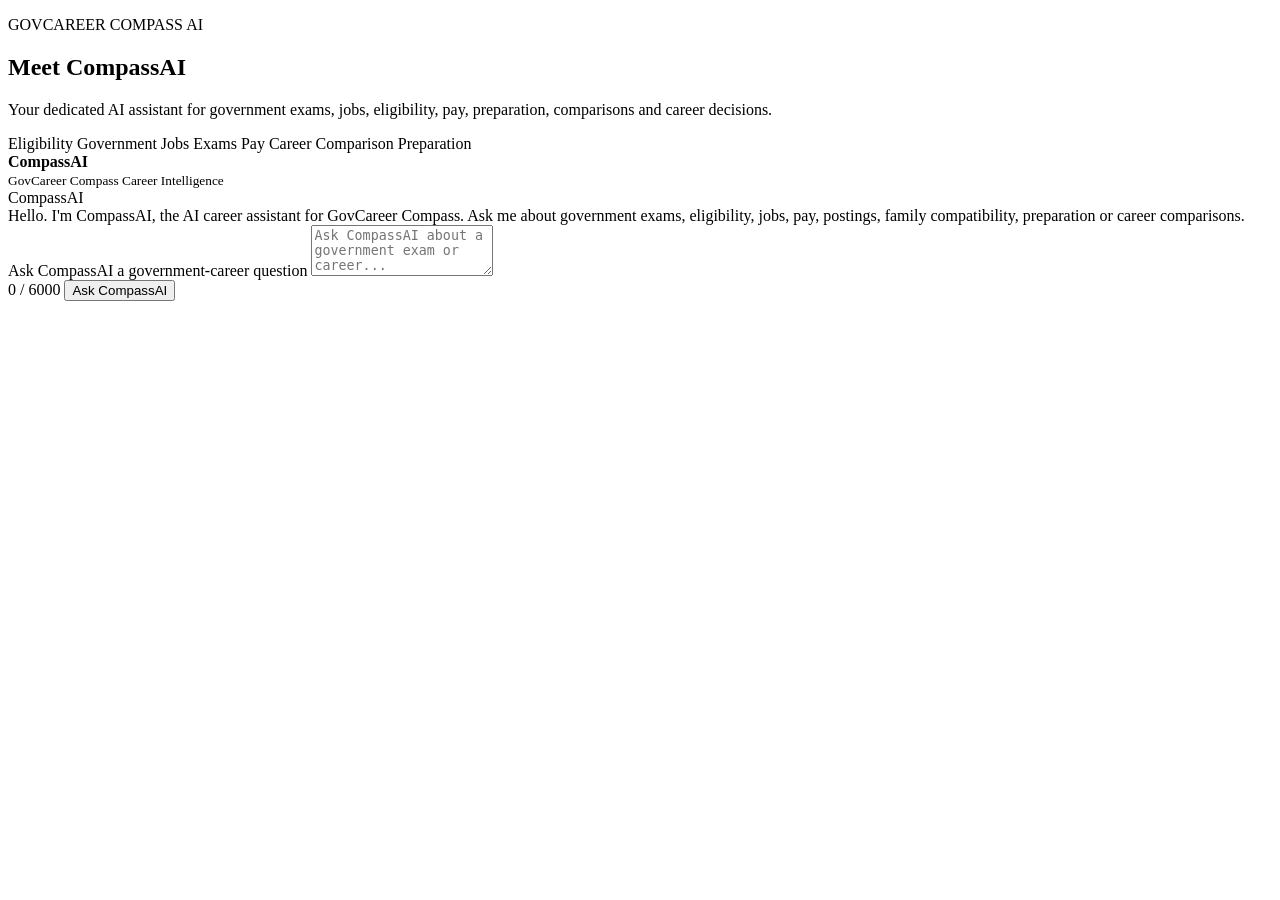
==== pages/ai.html @ 189107c0 "Create ai.html" ====
<!DOCTYPE html>
<html lang="en" dir="ltr">
<head>
  <meta charset="UTF-8">

  <meta
    name="viewport"
    content="width=device-width, initial-scale=1.0"
  >

  <meta
    name="description"
    content="CompassAI — the GovCareer Compass AI assistant for government exams, jobs, eligibility, pay, career comparisons and preparation."
  >

  <title>CompassAI — GovCareer Compass</title>

  <link rel="stylesheet" href="../css/tokens.css">
  <link rel="stylesheet" href="../css/reset.css">
  <link rel="stylesheet" href="../css/base.css">
  <link rel="stylesheet" href="../css/layout.css">
  <link rel="stylesheet" href="../css/components.css">
  <link rel="stylesheet" href="../css/forms.css">
  <link rel="stylesheet" href="../css/themes.css">
  <link rel="stylesheet" href="../css/responsive.css">
  <link rel="stylesheet" href="../css/print.css">
</head>

<body>

  <header id="site-header"></header>

  <main id="main-content">

    <section
      class="ai-hero"
      aria-labelledby="ai-title"
    >
      <div class="container">

        <p class="eyebrow">
          GOVCAREER COMPASS AI
        </p>

        <h1 id="ai-title">
          Meet CompassAI
        </h1>

        <p>
          Your dedicated AI assistant for government
          exams, jobs, eligibility, pay, preparation,
          comparisons and career decisions.
        </p>

        <div
          class="ai-scope"
          aria-label="CompassAI scope"
        >
          <span>Eligibility</span>
          <span>Government Jobs</span>
          <span>Exams</span>
          <span>Pay</span>
          <span>Career Comparison</span>
          <span>Preparation</span>
        </div>

      </div>
    </section>

    <section
      class="ai-chat-section"
      aria-labelledby="chat-title"
    >
      <div class="container">

        <div class="ai-shell">

          <header class="ai-shell-header">
            <div>
              <span class="ai-status-dot"></span>
              <strong>CompassAI</strong>
            </div>

            <div>
              <small>
                GovCareer Compass Career Intelligence
              </small>
            </div>
          </header>

          <div
            id="ai-messages"
            class="ai-messages"
            aria-live="polite"
            aria-label="CompassAI conversation"
          >
            <article class="ai-message ai-message-assistant">
              <div class="ai-message-author">
                CompassAI
              </div>

              <div class="ai-message-content">
                Hello. I'm CompassAI, the AI career
                assistant for GovCareer Compass.
                Ask me about government exams,
                eligibility, jobs, pay, postings,
                family compatibility, preparation
                or career comparisons.
              </div>
            </article>
          </div>

          <form
            id="ai-chat-form"
            class="ai-input-area"
            novalidate
          >

            <label
              for="ai-user-input"
              class="sr-only"
            >
              Ask CompassAI a government-career question
            </label>

            <textarea
              id="ai-user-input"
              name="message"
              rows="3"
              maxlength="6000"
              placeholder="Ask CompassAI about a government exam or career..."
              required
            ></textarea>

            <div class="ai-input-actions">

              <span
                id="ai-character-count"
                aria-live="polite"
              >
                0 / 6000
              </span>

              <button
                id="ai-send-button"
                type="submit"
              >
                Ask CompassAI
              </button>

            </div>

          </form>

        </div>

      </div>
    </section>

  </main>

  <footer id="site-footer"></footer>

  <script type="module">
    import {
      askCompassAI
    } from "../js/ai/client.js";

    import {
      buildCompassContext
    } from "../js/ai/context-builder.js";

    import {
      isIdentityQuestion,
      getIdentityResponse
    } from "../js/ai/safety.js";

    const form =
      document.getElementById(
        "ai-chat-form"
      );

    const input =
      document.getElementById(
        "ai-user-input"
      );

    const messages =
      document.getElementById(
        "ai-messages"
      );

    const sendButton =
      document.getElementById(
        "ai-send-button"
      );

    const characterCount =
      document.getElementById(
        "ai-character-count"
      );

    const history = [];

    function addMessage(
      role,
      text
    ) {
      const article =
        document.createElement(
          "article"
        );

      article.className =
        `ai-message ai-message-${role}`;

      const author =
        document.createElement(
          "div"
        );

      author.className =
        "ai-message-author";

      author.textContent =
        role === "assistant"
          ? "CompassAI"
          : "You";

      const content =
        document.createElement(
          "div"
        );

      content.className =
        "ai-message-content";

      content.textContent = text;

      article.append(
        author,
        content
      );

      messages.appendChild(
        article
      );

      messages.scrollTop =
        messages.scrollHeight;
    }

    input.addEventListener(
      "input",
      () => {
        characterCount.textContent =
          `${input.value.length} / 6000`;
      }
    );

    form.addEventListener(
      "submit",
      async (event) => {
        event.preventDefault();

        const question =
          input.value.trim();

        if (!question) {
          return;
        }

        addMessage(
          "user",
          question
        );

        history.push({
          role: "user",
          content: question
        });

        input.value = "";
        characterCount.textContent =
          "0 / 6000";

        sendButton.disabled = true;
        sendButton.textContent =
          "Thinking...";

        try {
          if (
            isIdentityQuestion(question)
          ) {
            const answer =
              getIdentityResponse();

            addMessage(
              "assistant",
              answer
            );

            history.push({
              role: "assistant",
              content: answer
            });

            return;
          }

          const response =
            await askCompassAI({
              messages: history,
              context:
                buildCompassContext({
                  language:
                    document.documentElement
                      .lang || "en"
                }),
              language:
                document.documentElement
                  .lang || "en"
            });

          addMessage(
            "assistant",
            response.answer
          );

          history.push({
            role: "assistant",
            content:
              response.answer
          });
        } catch (error) {
          addMessage(
            "assistant",
            error?.message ||
              "CompassAI is temporarily unavailable. Please try again."
          );
        } finally {
          sendButton.disabled = false;
          sendButton.textContent =
            "Ask CompassAI";
          input.focus();
        }
      }
    );
  </script>

</body>
</html>
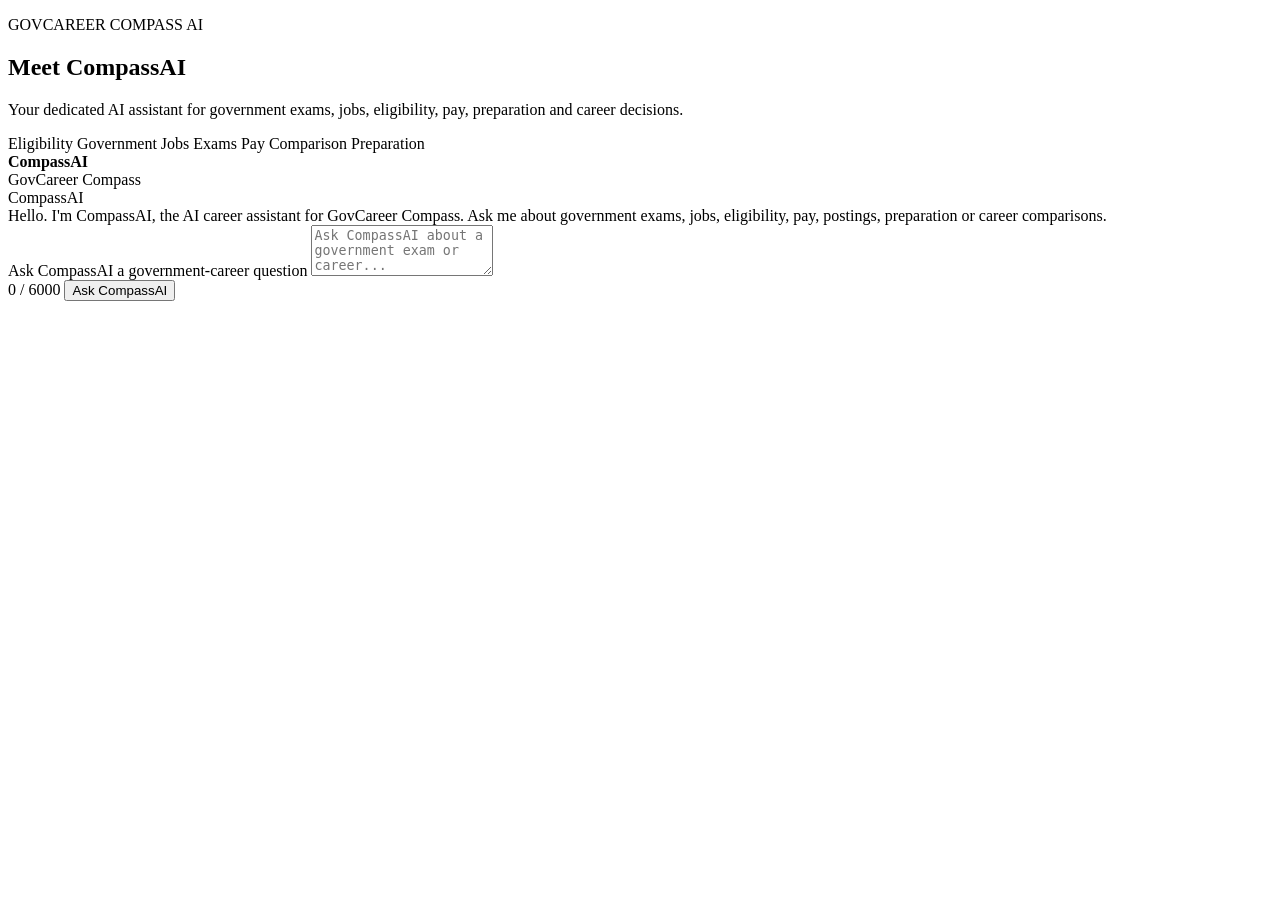
==== commit 1ffb297b: "Update ai.html" ====
--- a/pages/ai.html
+++ b/pages/ai.html
@@ -1,6 +1,7 @@
 <!DOCTYPE html>
 <html lang="en" dir="ltr">
 <head>
+
   <meta charset="UTF-8">
 
   <meta
@@ -10,32 +11,72 @@
 
   <meta
     name="description"
-    content="CompassAI — the GovCareer Compass AI assistant for government exams, jobs, eligibility, pay, career comparisons and preparation."
+    content="CompassAI — the GovCareer Compass AI assistant for government exams, eligibility, government jobs, pay, preparation and career comparisons."
   >
 
   <title>CompassAI — GovCareer Compass</title>
 
-  <link rel="stylesheet" href="../css/tokens.css">
-  <link rel="stylesheet" href="../css/reset.css">
-  <link rel="stylesheet" href="../css/base.css">
-  <link rel="stylesheet" href="../css/layout.css">
-  <link rel="stylesheet" href="../css/components.css">
-  <link rel="stylesheet" href="../css/forms.css">
-  <link rel="stylesheet" href="../css/themes.css">
-  <link rel="stylesheet" href="../css/responsive.css">
-  <link rel="stylesheet" href="../css/print.css">
+  <link
+    rel="stylesheet"
+    href="../css/tokens.css"
+  >
+
+  <link
+    rel="stylesheet"
+    href="../css/reset.css"
+  >
+
+  <link
+    rel="stylesheet"
+    href="../css/base.css"
+  >
+
+  <link
+    rel="stylesheet"
+    href="../css/layout.css"
+  >
+
+  <link
+    rel="stylesheet"
+    href="../css/components.css"
+  >
+
+  <link
+    rel="stylesheet"
+    href="../css/forms.css"
+  >
+
+  <link
+    rel="stylesheet"
+    href="../css/themes.css"
+  >
+
+  <link
+    rel="stylesheet"
+    href="../css/responsive.css"
+  >
+
+  <link
+    rel="stylesheet"
+    href="../css/print.css"
+  >
+
 </head>
 
 <body>
 
-  <header id="site-header"></header>
-
-  <main id="main-content">
+  <header
+    id="site-header"
+    aria-label="Site header"
+  ></header>
+
+  <main>
 
     <section
       class="ai-hero"
       aria-labelledby="ai-title"
     >
+
       <div class="container">
 
         <p class="eyebrow">
@@ -47,67 +88,86 @@
         </h1>
 
         <p>
-          Your dedicated AI assistant for government
-          exams, jobs, eligibility, pay, preparation,
-          comparisons and career decisions.
+          Your dedicated AI assistant for
+          government exams, jobs, eligibility,
+          pay, preparation and career decisions.
         </p>
 
         <div
           class="ai-scope"
-          aria-label="CompassAI scope"
+          aria-label="CompassAI capabilities"
         >
           <span>Eligibility</span>
           <span>Government Jobs</span>
           <span>Exams</span>
           <span>Pay</span>
-          <span>Career Comparison</span>
+          <span>Comparison</span>
           <span>Preparation</span>
         </div>
 
       </div>
+
     </section>
 
     <section
       class="ai-chat-section"
-      aria-labelledby="chat-title"
+      aria-labelledby="chat-heading"
     >
+
       <div class="container">
 
         <div class="ai-shell">
 
-          <header class="ai-shell-header">
+          <div class="ai-shell-header">
+
             <div>
-              <span class="ai-status-dot"></span>
-              <strong>CompassAI</strong>
+              <span
+                class="ai-status-dot"
+                aria-hidden="true"
+              ></span>
+
+              <strong>
+                CompassAI
+              </strong>
             </div>
 
-            <div>
-              <small>
-                GovCareer Compass Career Intelligence
-              </small>
-            </div>
-          </header>
+            <span>
+              GovCareer Compass
+            </span>
+
+          </div>
 
           <div
             id="ai-messages"
             class="ai-messages"
             aria-live="polite"
+            aria-relevant="additions"
             aria-label="CompassAI conversation"
           >
-            <article class="ai-message ai-message-assistant">
-              <div class="ai-message-author">
+
+            <article
+              class="ai-message ai-message-assistant"
+            >
+
+              <div
+                class="ai-message-author"
+              >
                 CompassAI
               </div>
 
-              <div class="ai-message-content">
-                Hello. I'm CompassAI, the AI career
-                assistant for GovCareer Compass.
-                Ask me about government exams,
-                eligibility, jobs, pay, postings,
-                family compatibility, preparation
-                or career comparisons.
+              <div
+                class="ai-message-content"
+              >
+                Hello. I'm CompassAI, the AI
+                career assistant for GovCareer
+                Compass. Ask me about government
+                exams, jobs, eligibility, pay,
+                postings, preparation or career
+                comparisons.
               </div>
+
             </article>
+
           </div>
 
           <form
@@ -129,10 +189,13 @@
               rows="3"
               maxlength="6000"
               placeholder="Ask CompassAI about a government exam or career..."
+              autocomplete="off"
               required
             ></textarea>
 
-            <div class="ai-input-actions">
+            <div
+              class="ai-input-actions"
+            >
 
               <span
                 id="ai-character-count"
@@ -155,13 +218,17 @@
         </div>
 
       </div>
+
     </section>
 
   </main>
 
-  <footer id="site-footer"></footer>
+  <footer
+    id="site-footer"
+  ></footer>
 
   <script type="module">
+
     import {
       askCompassAI
     } from "../js/ai/client.js";
@@ -172,7 +239,8 @@
 
     import {
       isIdentityQuestion,
-      getIdentityResponse
+      getIdentityResponse,
+      normalizeLanguage
     } from "../js/ai/safety.js";
 
     const form =
@@ -190,17 +258,24 @@
         "ai-messages"
       );
 
-    const sendButton =
+    const button =
       document.getElementById(
         "ai-send-button"
       );
 
-    const characterCount =
+    const counter =
       document.getElementById(
         "ai-character-count"
       );
 
     const history = [];
+
+    function getLanguage() {
+      return normalizeLanguage(
+        document.documentElement
+          .lang || "en"
+      );
+    }
 
     function addMessage(
       role,
@@ -235,7 +310,8 @@
       content.className =
         "ai-message-content";
 
-      content.textContent = text;
+      content.textContent =
+        text;
 
       article.append(
         author,
@@ -253,7 +329,7 @@
     input.addEventListener(
       "input",
       () => {
-        characterCount.textContent =
+        counter.textContent =
           `${input.value.length} / 6000`;
       }
     );
@@ -261,6 +337,7 @@
     form.addEventListener(
       "submit",
       async (event) => {
+
         event.preventDefault();
 
         const question =
@@ -269,6 +346,9 @@
         if (!question) {
           return;
         }
+
+        const language =
+          getLanguage();
 
         addMessage(
           "user",
@@ -281,19 +361,29 @@
         });
 
         input.value = "";
-        characterCount.textContent =
+
+        counter.textContent =
           "0 / 6000";
 
-        sendButton.disabled = true;
-        sendButton.textContent =
-          "Thinking...";
+        button.disabled =
+          true;
+
+        button.textContent =
+          language.startsWith("bn")
+            ? "ভাবছে..."
+            : "Thinking...";
 
         try {
+
           if (
-            isIdentityQuestion(question)
+            isIdentityQuestion(
+              question
+            )
           ) {
             const answer =
-              getIdentityResponse();
+              getIdentityResponse(
+                language
+              );
 
             addMessage(
               "assistant",
@@ -308,18 +398,17 @@
             return;
           }
 
+          const context =
+            buildCompassContext({
+              language
+            });
+
           const response =
             await askCompassAI({
-              messages: history,
-              context:
-                buildCompassContext({
-                  language:
-                    document.documentElement
-                      .lang || "en"
-                }),
-              language:
-                document.documentElement
-                  .lang || "en"
+              messages:
+                history,
+              context,
+              language
             });
 
           addMessage(
@@ -332,20 +421,42 @@
             content:
               response.answer
           });
+
         } catch (error) {
+
+          console.error(
+            "CompassAI UI error:",
+            error
+          );
+
           addMessage(
             "assistant",
             error?.message ||
-              "CompassAI is temporarily unavailable. Please try again."
+              (
+                language.startsWith(
+                  "bn"
+                )
+                  ? "CompassAI বর্তমানে উপলব্ধ নয়। অনুগ্রহ করে আবার চেষ্টা করুন।"
+                  : "CompassAI is currently unavailable. Please try again."
+              )
           );
+
         } finally {
-          sendButton.disabled = false;
-          sendButton.textContent =
-            "Ask CompassAI";
+
+          button.disabled =
+            false;
+
+          button.textContent =
+            language.startsWith("bn")
+              ? "CompassAI-কে জিজ্ঞাসা করুন"
+              : "Ask CompassAI";
+
           input.focus();
+
         }
       }
     );
+
   </script>
 
 </body>
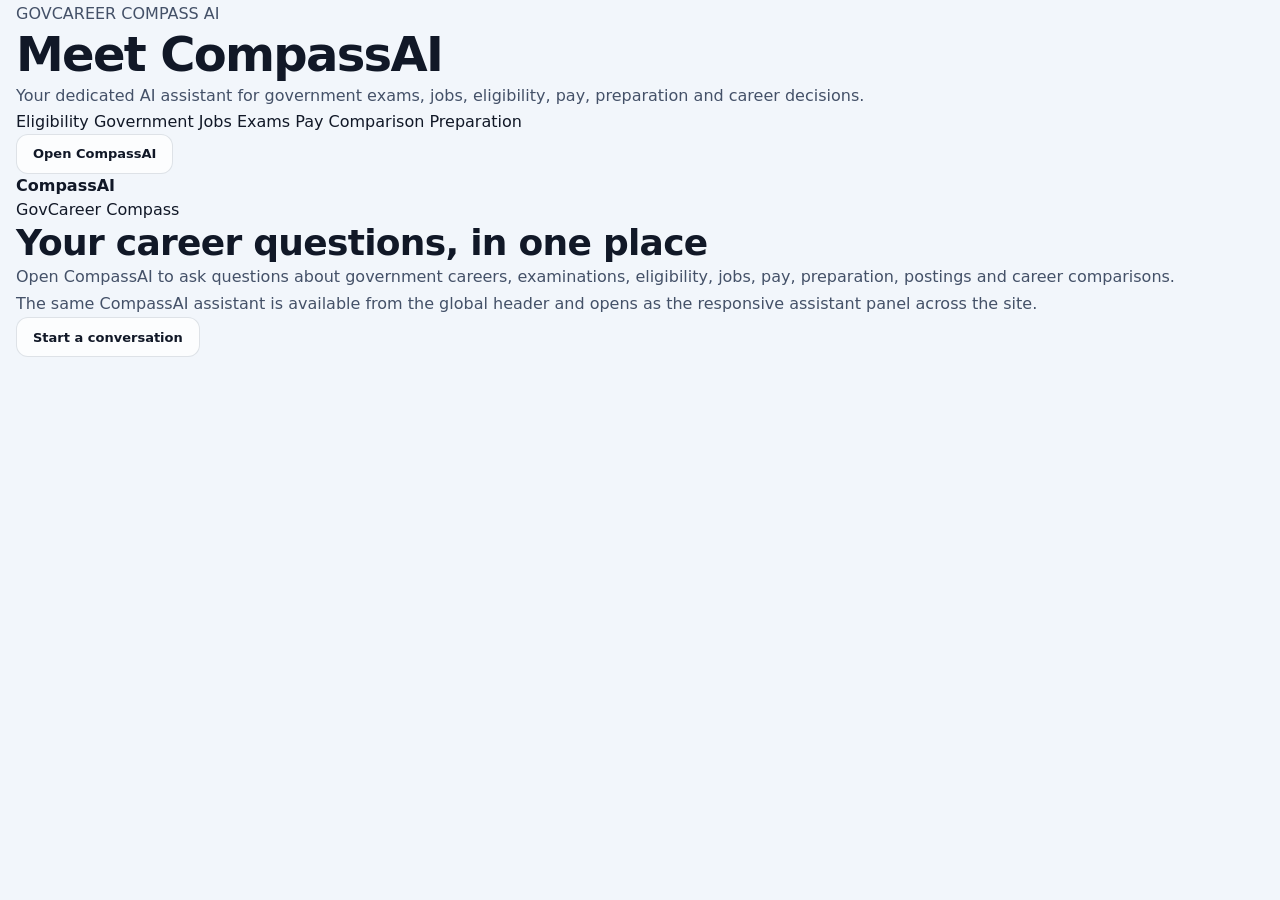
==== commit 00b93126: "Update ai.html" ====
--- a/pages/ai.html
+++ b/pages/ai.html
@@ -11,7 +11,7 @@
 
   <meta
     name="description"
-    content="CompassAI — the GovCareer Compass AI assistant for government exams, eligibility, government jobs, pay, preparation and career comparisons."
+    content="Meet CompassAI, the GovCareer Compass AI assistant for government exams, eligibility, government jobs, pay, preparation and career comparisons."
   >
 
   <title>CompassAI — GovCareer Compass</title>
@@ -65,6 +65,10 @@
 
 <body>
 
+  <!--
+    Shared application shell.
+    header.js / footer.js own these surfaces through app.js.
+  -->
   <header
     id="site-header"
     aria-label="Site header"
@@ -72,6 +76,26 @@
 
   <main>
 
+    <!--
+      Dedicated CompassAI discoverability surface.
+
+      IMPORTANT:
+      This page does not implement an AI client.
+      It does not own:
+      - conversation history
+      - message rendering
+      - safety handling
+      - context building
+      - API requests
+      - response parsing
+      - identity handling
+
+      The canonical implementation remains:
+        js/components/ai-assistant.js
+
+      Any element carrying [data-ai-trigger] is a request
+      to open that canonical global assistant.
+    -->
     <section
       class="ai-hero"
       aria-labelledby="ai-title"
@@ -79,36 +103,105 @@
 
       <div class="container">
 
-        <p class="eyebrow">
+        <p
+          class="eyebrow"
+          data-i18n="ai.page.eyebrow"
+        >
           GOVCAREER COMPASS AI
         </p>
 
-        <h1 id="ai-title">
+        <h1
+          id="ai-title"
+          data-i18n="ai.page.title"
+        >
           Meet CompassAI
         </h1>
 
-        <p>
-          Your dedicated AI assistant for
-          government exams, jobs, eligibility,
-          pay, preparation and career decisions.
+        <p
+          data-i18n="ai.page.description"
+        >
+          Your dedicated AI assistant for government
+          exams, jobs, eligibility, pay, preparation
+          and career decisions.
         </p>
 
         <div
           class="ai-scope"
           aria-label="CompassAI capabilities"
+          data-i18n-aria-label="ai.page.capabilitiesLabel"
         >
-          <span>Eligibility</span>
-          <span>Government Jobs</span>
-          <span>Exams</span>
-          <span>Pay</span>
-          <span>Comparison</span>
-          <span>Preparation</span>
+
+          <span
+            data-i18n="ai.page.capabilities.eligibility"
+          >
+            Eligibility
+          </span>
+
+          <span
+            data-i18n="ai.page.capabilities.jobs"
+          >
+            Government Jobs
+          </span>
+
+          <span
+            data-i18n="ai.page.capabilities.exams"
+          >
+            Exams
+          </span>
+
+          <span
+            data-i18n="ai.page.capabilities.pay"
+          >
+            Pay
+          </span>
+
+          <span
+            data-i18n="ai.page.capabilities.comparison"
+          >
+            Comparison
+          </span>
+
+          <span
+            data-i18n="ai.page.capabilities.preparation"
+          >
+            Preparation
+          </span>
+
         </div>
 
+        <!--
+          Canonical assistant trigger.
+
+          ai-assistant.js discovers this through:
+            [data-ai-trigger]
+
+          No page-level click handler is required.
+        -->
+        <div class="ai-page-actions">
+
+          <button
+            type="button"
+            class="button button-primary"
+            data-ai-trigger
+            aria-controls="gcc-ai-panel"
+            data-i18n="ai.page.openAssistant"
+          >
+            Open CompassAI
+          </button>
+
+        </div>
+
       </div>
 
     </section>
 
+    <!--
+      Dedicated explanatory surface.
+
+      This intentionally does NOT become a second chatbot.
+      The real conversation remains in the same global responsive
+      CompassAI panel used by the header.
+    -->
     <section
       class="ai-chat-section"
       aria-labelledby="chat-heading"
@@ -126,95 +219,63 @@
                 aria-hidden="true"
               ></span>
 
-              <strong>
+              <strong
+                data-i18n="ai.page.assistantName"
+              >
                 CompassAI
               </strong>
             </div>
 
-            <span>
+            <span
+              data-i18n="ai.page.productName"
+            >
               GovCareer Compass
             </span>
 
           </div>
 
-          <div
-            id="ai-messages"
-            class="ai-messages"
-            aria-live="polite"
-            aria-relevant="additions"
-            aria-label="CompassAI conversation"
-          >
-
-            <article
-              class="ai-message ai-message-assistant"
+          <div class="ai-shell-content">
+
+            <h2
+              id="chat-heading"
+              data-i18n="ai.page.chatHeading"
             >
-
-              <div
-                class="ai-message-author"
+              Your career questions, in one place
+            </h2>
+
+            <p
+              data-i18n="ai.page.chatDescription"
+            >
+              Open CompassAI to ask questions about
+              government careers, examinations,
+              eligibility, jobs, pay, preparation,
+              postings and career comparisons.
+            </p>
+
+            <p
+              data-i18n="ai.page.globalAssistantNote"
+            >
+              The same CompassAI assistant is available
+              from the global header and opens as the
+              responsive assistant panel across the site.
+            </p>
+
+            <div class="ai-page-actions">
+
+              <button
+                type="button"
+                class="button button-primary"
+                data-ai-trigger
+                aria-controls="gcc-ai-panel"
+                data-i18n="ai.page.startConversation"
               >
-                CompassAI
-              </div>
-
-              <div
-                class="ai-message-content"
-              >
-                Hello. I'm CompassAI, the AI
-                career assistant for GovCareer
-                Compass. Ask me about government
-                exams, jobs, eligibility, pay,
-                postings, preparation or career
-                comparisons.
-              </div>
-
-            </article>
+                Start a conversation
+              </button>
+
+            </div>
 
           </div>
 
-          <form
-            id="ai-chat-form"
-            class="ai-input-area"
-            novalidate
-          >
-
-            <label
-              for="ai-user-input"
-              class="sr-only"
-            >
-              Ask CompassAI a government-career question
-            </label>
-
-            <textarea
-              id="ai-user-input"
-              name="message"
-              rows="3"
-              maxlength="6000"
-              placeholder="Ask CompassAI about a government exam or career..."
-              autocomplete="off"
-              required
-            ></textarea>
-
-            <div
-              class="ai-input-actions"
-            >
-
-              <span
-                id="ai-character-count"
-                aria-live="polite"
-              >
-                0 / 6000
-              </span>
-
-              <button
-                id="ai-send-button"
-                type="submit"
-              >
-                Ask CompassAI
-              </button>
-
-            </div>
-
-          </form>
-
         </div>
 
       </div>
@@ -223,241 +284,35 @@
 
   </main>
 
+  <!-- Shared footer surface. -->
   <footer
     id="site-footer"
   ></footer>
 
-  <script type="module">
-
-    import {
-      askCompassAI
-    } from "../js/ai/client.js";
-
-    import {
-      buildCompassContext
-    } from "../js/ai/context-builder.js";
-
-    import {
-      isIdentityQuestion,
-      getIdentityResponse,
-      normalizeLanguage
-    } from "../js/ai/safety.js";
-
-    const form =
-      document.getElementById(
-        "ai-chat-form"
-      );
-
-    const input =
-      document.getElementById(
-        "ai-user-input"
-      );
-
-    const messages =
-      document.getElementById(
-        "ai-messages"
-      );
-
-    const button =
-      document.getElementById(
-        "ai-send-button"
-      );
-
-    const counter =
-      document.getElementById(
-        "ai-character-count"
-      );
-
-    const history = [];
-
-    function getLanguage() {
-      return normalizeLanguage(
-        document.documentElement
-          .lang || "en"
-      );
-    }
-
-    function addMessage(
-      role,
-      text
-    ) {
-      const article =
-        document.createElement(
-          "article"
-        );
-
-      article.className =
-        `ai-message ai-message-${role}`;
-
-      const author =
-        document.createElement(
-          "div"
-        );
-
-      author.className =
-        "ai-message-author";
-
-      author.textContent =
-        role === "assistant"
-          ? "CompassAI"
-          : "You";
-
-      const content =
-        document.createElement(
-          "div"
-        );
-
-      content.className =
-        "ai-message-content";
-
-      content.textContent =
-        text;
-
-      article.append(
-        author,
-        content
-      );
-
-      messages.appendChild(
-        article
-      );
-
-      messages.scrollTop =
-        messages.scrollHeight;
-    }
-
-    input.addEventListener(
-      "input",
-      () => {
-        counter.textContent =
-          `${input.value.length} / 6000`;
-      }
-    );
-
-    form.addEventListener(
-      "submit",
-      async (event) => {
-
-        event.preventDefault();
-
-        const question =
-          input.value.trim();
-
-        if (!question) {
-          return;
-        }
-
-        const language =
-          getLanguage();
-
-        addMessage(
-          "user",
-          question
-        );
-
-        history.push({
-          role: "user",
-          content: question
-        });
-
-        input.value = "";
-
-        counter.textContent =
-          "0 / 6000";
-
-        button.disabled =
-          true;
-
-        button.textContent =
-          language.startsWith("bn")
-            ? "ভাবছে..."
-            : "Thinking...";
-
-        try {
-
-          if (
-            isIdentityQuestion(
-              question
-            )
-          ) {
-            const answer =
-              getIdentityResponse(
-                language
-              );
-
-            addMessage(
-              "assistant",
-              answer
-            );
-
-            history.push({
-              role: "assistant",
-              content: answer
-            });
-
-            return;
-          }
-
-          const context =
-            buildCompassContext({
-              language
-            });
-
-          const response =
-            await askCompassAI({
-              messages:
-                history,
-              context,
-              language
-            });
-
-          addMessage(
-            "assistant",
-            response.answer
-          );
-
-          history.push({
-            role: "assistant",
-            content:
-              response.answer
-          });
-
-        } catch (error) {
-
-          console.error(
-            "CompassAI UI error:",
-            error
-          );
-
-          addMessage(
-            "assistant",
-            error?.message ||
-              (
-                language.startsWith(
-                  "bn"
-                )
-                  ? "CompassAI বর্তমানে উপলব্ধ নয়। অনুগ্রহ করে আবার চেষ্টা করুন।"
-                  : "CompassAI is currently unavailable. Please try again."
-              )
-          );
-
-        } finally {
-
-          button.disabled =
-            false;
-
-          button.textContent =
-            language.startsWith("bn")
-              ? "CompassAI-কে জিজ্ঞাসা করুন"
-              : "Ask CompassAI";
-
-          input.focus();
-
-        }
-      }
-    );
-
-  </script>
+  <!--
+    Canonical application bootstrap.
+
+    app.js owns:
+    - storage initialization
+    - theme/language initialization
+    - routing
+    - shared header/footer
+    - shared components
+    - page lifecycle
+
+    The page deliberately does NOT import:
+      ai/client.js
+      ai/context-builder.js
+      ai/safety.js
+      ai/response-parser.js
+
+    Those responsibilities belong to the canonical CompassAI
+    component and its supporting AI modules.
+  -->
+  <script
+    type="module"
+    src="../js/app.js"
+  ></script>
 
 </body>
 </html>
--- a/css/tokens.css
+++ b/css/tokens.css
@@ -0,0 +1,426 @@
+/**
+ * GovCareer Compass
+ * ============================================================
+ * Design Tokens
+ * ============================================================
+ *
+ * This file contains the canonical visual constants for the
+ * entire application.
+ *
+ * RULE:
+ *   Never hard-code recurring visual values in component CSS when
+ *   an appropriate token exists here.
+ *
+ * The theme system in themes.css maps these tokens to actual
+ * light/dark presentation values.
+ */
+
+/* ============================================================
+   ROOT TOKEN SYSTEM
+   ============================================================ */
+
+:root {
+  /* ----------------------------------------------------------
+     Color primitives
+     ---------------------------------------------------------- */
+
+  --gc-color-white: #ffffff;
+  --gc-color-black: #000000;
+
+  --gc-color-navy-950: #07111f;
+  --gc-color-navy-900: #0a1628;
+  --gc-color-navy-850: #0d1c31;
+  --gc-color-navy-800: #10223a;
+  --gc-color-navy-750: #142942;
+  --gc-color-navy-700: #18314f;
+  --gc-color-navy-600: #224262;
+  --gc-color-navy-500: #31587a;
+
+  --gc-color-slate-950: #0b0f17;
+  --gc-color-slate-900: #111722;
+  --gc-color-slate-850: #151c29;
+  --gc-color-slate-800: #1b2432;
+  --gc-color-slate-700: #273344;
+  --gc-color-slate-600: #37465a;
+  --gc-color-slate-500: #516177;
+  --gc-color-slate-400: #718198;
+  --gc-color-slate-300: #9aa7b8;
+  --gc-color-slate-200: #c4ceda;
+  --gc-color-slate-100: #e4e9f0;
+  --gc-color-slate-50: #f5f7fa;
+
+  --gc-color-cyan-700: #0b7185;
+  --gc-color-cyan-600: #0d8da5;
+  --gc-color-cyan-500: #12b7d3;
+  --gc-color-cyan-400: #35cee6;
+  --gc-color-cyan-300: #79e2f2;
+  --gc-color-cyan-200: #b8f0f8;
+
+  --gc-color-indigo-700: #3c43a3;
+  --gc-color-indigo-600: #4b52c5;
+  --gc-color-indigo-500: #5e68e5;
+  --gc-color-indigo-400: #7780f0;
+  --gc-color-indigo-300: #9ba2fa;
+  --gc-color-indigo-200: #c7cbff;
+
+  --gc-color-violet-700: #6841a8;
+  --gc-color-violet-600: #7b50c7;
+  --gc-color-violet-500: #9564df;
+  --gc-color-violet-400: #aa7bec;
+  --gc-color-violet-300: #c5a5f5;
+
+  --gc-color-emerald-700: #087154;
+  --gc-color-emerald-600: #09855f;
+  --gc-color-emerald-500: #10a875;
+  --gc-color-emerald-400: #32c08e;
+  --gc-color-emerald-300: #73dbb4;
+
+  --gc-color-amber-700: #94620a;
+  --gc-color-amber-600: #b77c0c;
+  --gc-color-amber-500: #d79718;
+  --gc-color-amber-400: #edb13d;
+  --gc-color-amber-300: #f5ce79;
+
+  --gc-color-red-700: #a62a3b;
+  --gc-color-red-600: #c23849;
+  --gc-color-red-500: #da4a5c;
+  --gc-color-red-400: #e86b79;
+  --gc-color-red-300: #f2a0a9;
+
+  /* ----------------------------------------------------------
+     Typography
+     ---------------------------------------------------------- */
+
+  --gc-font-sans:
+    Inter,
+    ui-sans-serif,
+    system-ui,
+    -apple-system,
+    BlinkMacSystemFont,
+    "Segoe UI",
+    sans-serif;
+
+  --gc-font-display:
+    Inter,
+    ui-sans-serif,
+    system-ui,
+    -apple-system,
+    BlinkMacSystemFont,
+    "Segoe UI",
+    sans-serif;
+
+  --gc-font-mono:
+    "SFMono-Regular",
+    Consolas,
+    "Liberation Mono",
+    monospace;
+
+  --gc-font-size-xs: 0.6875rem;   /* 11px */
+  --gc-font-size-sm: 0.8125rem;   /* 13px */
+  --gc-font-size-md: 0.9375rem;   /* 15px */
+  --gc-font-size-base: 1rem;      /* 16px */
+  --gc-font-size-lg: 1.125rem;    /* 18px */
+  --gc-font-size-xl: 1.25rem;     /* 20px */
+  --gc-font-size-2xl: 1.5rem;     /* 24px */
+  --gc-font-size-3xl: 1.875rem;   /* 30px */
+  --gc-font-size-4xl: 2.25rem;    /* 36px */
+  --gc-font-size-5xl: 3rem;       /* 48px */
+  --gc-font-size-6xl: 3.75rem;    /* 60px */
+
+  --gc-line-tight: 1.15;
+  --gc-line-snug: 1.3;
+  --gc-line-normal: 1.5;
+  --gc-line-relaxed: 1.7;
+
+  --gc-weight-regular: 400;
+  --gc-weight-medium: 500;
+  --gc-weight-semibold: 600;
+  --gc-weight-bold: 700;
+  --gc-weight-extrabold: 800;
+
+  --gc-letter-tight: -0.035em;
+  --gc-letter-snug: -0.02em;
+  --gc-letter-normal: 0;
+  --gc-letter-wide: 0.04em;
+  --gc-letter-wider: 0.08em;
+
+  /* ----------------------------------------------------------
+     Spacing scale
+     ---------------------------------------------------------- */
+
+  --gc-space-0: 0;
+  --gc-space-1: 0.25rem;   /* 4px */
+  --gc-space-2: 0.5rem;    /* 8px */
+  --gc-space-3: 0.75rem;   /* 12px */
+  --gc-space-4: 1rem;      /* 16px */
+  --gc-space-5: 1.25rem;   /* 20px */
+  --gc-space-6: 1.5rem;    /* 24px */
+  --gc-space-7: 1.75rem;   /* 28px */
+  --gc-space-8: 2rem;      /* 32px */
+  --gc-space-10: 2.5rem;   /* 40px */
+  --gc-space-12: 3rem;     /* 48px */
+  --gc-space-14: 3.5rem;   /* 56px */
+  --gc-space-16: 4rem;     /* 64px */
+  --gc-space-20: 5rem;     /* 80px */
+  --gc-space-24: 6rem;     /* 96px */
+  --gc-space-32: 8rem;     /* 128px */
+
+  /* ----------------------------------------------------------
+     Layout dimensions
+     ---------------------------------------------------------- */
+
+  --gc-container-xs: 30rem;    /* 480px */
+  --gc-container-sm: 40rem;    /* 640px */
+  --gc-container-md: 48rem;    /* 768px */
+  --gc-container-lg: 64rem;    /* 1024px */
+  --gc-container-xl: 75rem;    /* 1200px */
+  --gc-container-2xl: 90rem;   /* 1440px */
+  --gc-container-max: 100rem;  /* 1600px */
+
+  --gc-content-readable: 48rem;
+  --gc-sidebar-width: 18rem;
+  --gc-sidebar-wide: 22rem;
+  --gc-header-height: 4.5rem;
+  --gc-mobile-header-height: 4rem;
+
+  /* ----------------------------------------------------------
+     Border radius
+     ---------------------------------------------------------- */
+
+  --gc-radius-xs: 0.375rem;  /* 6px */
+  --gc-radius-sm: 0.5rem;    /* 8px */
+  --gc-radius-md: 0.75rem;   /* 12px */
+  --gc-radius-lg: 1rem;      /* 16px */
+  --gc-radius-xl: 1.25rem;   /* 20px */
+  --gc-radius-2xl: 1.5rem;   /* 24px */
+  --gc-radius-3xl: 2rem;     /* 32px */
+  --gc-radius-pill: 999px;
+
+  /* ----------------------------------------------------------
+     Borders
+     ---------------------------------------------------------- */
+
+  --gc-border-thin: 1px;
+  --gc-border-medium: 2px;
+
+  /* ----------------------------------------------------------
+     Shadows
+     ---------------------------------------------------------- */
+
+  --gc-shadow-xs:
+    0 1px 2px rgb(0 0 0 / 0.04);
+
+  --gc-shadow-sm:
+    0 4px 12px rgb(0 0 0 / 0.06);
+
+  --gc-shadow-md:
+    0 10px 30px rgb(0 0 0 / 0.10);
+
+  --gc-shadow-lg:
+    0 18px 50px rgb(0 0 0 / 0.14);
+
+  --gc-shadow-xl:
+    0 28px 80px rgb(0 0 0 / 0.18);
+
+  --gc-shadow-glow-cyan:
+    0 0 0.75rem rgb(18 183 211 / 0.16);
+
+  --gc-shadow-glow-indigo:
+    0 0 0.9rem rgb(94 104 229 / 0.16);
+
+  /* ----------------------------------------------------------
+     Glass system
+     ---------------------------------------------------------- */
+
+  --gc-glass-blur-sm: 8px;
+  --gc-glass-blur-md: 16px;
+  --gc-glass-blur-lg: 24px;
+  --gc-glass-blur-xl: 36px;
+
+  --gc-glass-saturation: 140%;
+
+  --gc-glass-opacity-subtle: 0.48;
+  --gc-glass-opacity-default: 0.68;
+  --gc-glass-opacity-strong: 0.84;
+
+  /* ----------------------------------------------------------
+     Gradients
+     ---------------------------------------------------------- */
+
+  --gc-gradient-brand:
+    linear-gradient(
+      135deg,
+      var(--gc-color-cyan-500),
+      var(--gc-color-indigo-500)
+    );
+
+  --gc-gradient-brand-soft:
+    linear-gradient(
+      135deg,
+      rgb(18 183 211 / 0.16),
+      rgb(94 104 229 / 0.14)
+    );
+
+  --gc-gradient-violet:
+    linear-gradient(
+      135deg,
+      var(--gc-color-indigo-500),
+      var(--gc-color-violet-500)
+    );
+
+  --gc-gradient-success:
+    linear-gradient(
+      135deg,
+      var(--gc-color-emerald-400),
+      var(--gc-color-cyan-400)
+    );
+
+  --gc-gradient-warning:
+    linear-gradient(
+      135deg,
+      var(--gc-color-amber-400),
+      var(--gc-color-red-400)
+    );
+
+  /* ----------------------------------------------------------
+     Z-index hierarchy
+     ---------------------------------------------------------- */
+
+  --gc-z-base: 0;
+  --gc-z-content: 10;
+  --gc-z-card: 20;
+  --gc-z-sticky: 100;
+  --gc-z-header: 200;
+  --gc-z-drawer: 400;
+  --gc-z-overlay: 500;
+  --gc-z-modal: 600;
+  --gc-z-popover: 700;
+  --gc-z-toast: 800;
+  --gc-z-command: 900;
+
+  /* ----------------------------------------------------------
+     Motion
+     ---------------------------------------------------------- */
+
+  --gc-duration-instant: 80ms;
+  --gc-duration-fast: 140ms;
+  --gc-duration-normal: 220ms;
+  --gc-duration-slow: 360ms;
+  --gc-duration-slower: 520ms;
+
+  --gc-ease-standard:
+    cubic-bezier(0.2, 0.65, 0.3, 1);
+
+  --gc-ease-emphasis:
+    cubic-bezier(0.16, 1, 0.3, 1);
+
+  --gc-ease-bounce:
+    cubic-bezier(0.34, 1.56, 0.64, 1);
+
+  /* ----------------------------------------------------------
+     Interaction sizing
+     ---------------------------------------------------------- */
+
+  --gc-control-height-sm: 2rem;
+  --gc-control-height-md: 2.5rem;
+  --gc-control-height-lg: 3rem;
+  --gc-touch-target: 2.75rem;
+
+  /* ----------------------------------------------------------
+     Accessibility
+     ---------------------------------------------------------- */
+
+  --gc-focus-ring-width: 3px;
+  --gc-focus-ring-offset: 3px;
+
+  /* ----------------------------------------------------------
+     Opacity
+     ---------------------------------------------------------- */
+
+  --gc-opacity-disabled: 0.48;
+  --gc-opacity-muted: 0.68;
+  --gc-opacity-subtle: 0.82;
+
+  /* ----------------------------------------------------------
+     Breakpoints
+     ---------------------------------------------------------- */
+
+  --gc-breakpoint-xs: 360px;
+  --gc-breakpoint-sm: 480px;
+  --gc-breakpoint-md: 640px;
+  --gc-breakpoint-lg: 768px;
+  --gc-breakpoint-xl: 1024px;
+  --gc-breakpoint-2xl: 1280px;
+  --gc-breakpoint-3xl: 1536px;
+
+  /* ----------------------------------------------------------
+     Data visualization sizing
+     ---------------------------------------------------------- */
+
+  --gc-chart-height-sm: 12rem;
+  --gc-chart-height-md: 18rem;
+  --gc-chart-height-lg: 24rem;
+  --gc-chart-height-xl: 30rem;
+}
+
+/* ============================================================
+   SEMANTIC TOKEN CONTRACT
+   ============================================================
+ *
+ * These variables intentionally begin with --gc-semantic-*.
+ * themes.css supplies their visual values.
+ *
+ * Components should prefer semantic tokens rather than
+ * primitive colors whenever possible.
+ */
+
+:root {
+  --gc-semantic-bg-page: initial;
+  --gc-semantic-bg-surface: initial;
+  --gc-semantic-bg-surface-raised: initial;
+  --gc-semantic-bg-surface-subtle: initial;
+  --gc-semantic-bg-overlay: initial;
+
+  --gc-semantic-text-primary: initial;
+  --gc-semantic-text-secondary: initial;
+  --gc-semantic-text-muted: initial;
+  --gc-semantic-text-inverse: initial;
+  --gc-semantic-text-link: initial;
+  --gc-semantic-text-link-hover: initial;
+
+  --gc-semantic-border-subtle: initial;
+  --gc-semantic-border-default: initial;
+  --gc-semantic-border-strong: initial;
+
+  --gc-semantic-accent-primary: initial;
+  --gc-semantic-accent-secondary: initial;
+
+  --gc-semantic-success: initial;
+  --gc-semantic-success-bg: initial;
+  --gc-semantic-success-border: initial;
+
+  --gc-semantic-warning: initial;
+  --gc-semantic-warning-bg: initial;
+  --gc-semantic-warning-border: initial;
+
+  --gc-semantic-danger: initial;
+  --gc-semantic-danger-bg: initial;
+  --gc-semantic-danger-border: initial;
+
+  --gc-semantic-info: initial;
+  --gc-semantic-info-bg: initial;
+  --gc-semantic-info-border: initial;
+
+  --gc-semantic-focus: initial;
+
+  --gc-semantic-glass-bg: initial;
+  --gc-semantic-glass-border: initial;
+  --gc-semantic-glass-highlight: initial;
+
+  --gc-semantic-selection-bg: initial;
+  --gc-semantic-selection-text: initial;
+
+  --gc-semantic-input-bg: initial;
+  --gc-semantic-input-border: initial;
+  --gc-semantic-input-focus-border: initial;
+}
--- a/css/base.css
+++ b/css/base.css
@@ -0,0 +1,1144 @@
+/**
+ * GovCareer Compass
+ * ============================================================
+ * Global Base Styles
+ * ============================================================
+ *
+ * Depends on:
+ *
+ *   tokens.css
+ *   reset.css
+ *   themes.css
+ *
+ * This file establishes the visual baseline used by every page.
+ * Component-specific rules belong in later CSS layers.
+ */
+
+/* ============================================================
+   DOCUMENT
+   ============================================================ */
+
+html {
+  min-width: 320px;
+  background:
+    var(--gc-semantic-bg-page);
+
+  color:
+    var(--gc-semantic-text-primary);
+
+  font-family:
+    var(--gc-font-sans);
+
+  font-size:
+    100%;
+
+  font-synthesis:
+    none;
+
+  text-rendering:
+    optimizeLegibility;
+}
+
+body {
+  min-width: 320px;
+  min-height: 100vh;
+
+  background:
+    var(--gc-semantic-bg-page);
+
+  color:
+    var(--gc-semantic-text-primary);
+
+  font-family:
+    var(--gc-font-sans);
+
+  font-size:
+    var(--gc-font-size-base);
+
+  font-weight:
+    var(--gc-weight-regular);
+
+  line-height:
+    var(--gc-line-normal);
+
+  letter-spacing:
+    var(--gc-letter-normal);
+
+  overflow-x:
+    hidden;
+}
+
+/* ============================================================
+   TYPOGRAPHY
+   ============================================================ */
+
+h1,
+h2,
+h3,
+h4,
+h5,
+h6 {
+  color:
+    var(--gc-semantic-text-primary);
+
+  font-family:
+    var(--gc-font-display);
+
+  font-weight:
+    var(--gc-weight-bold);
+
+  line-height:
+    var(--gc-line-tight);
+
+  letter-spacing:
+    var(--gc-letter-snug);
+
+  text-wrap:
+    balance;
+}
+
+h1 {
+  font-size:
+    clamp(
+      2rem,
+      5vw,
+      var(--gc-font-size-5xl)
+    );
+
+  font-weight:
+    var(--gc-weight-extrabold);
+
+  letter-spacing:
+    var(--gc-letter-tight);
+}
+
+h2 {
+  font-size:
+    clamp(
+      1.55rem,
+      3.5vw,
+      var(--gc-font-size-4xl)
+    );
+}
+
+h3 {
+  font-size:
+    clamp(
+      1.2rem,
+      2.5vw,
+      var(--gc-font-size-2xl)
+    );
+}
+
+h4 {
+  font-size:
+    var(--gc-font-size-xl);
+}
+
+h5 {
+  font-size:
+    var(--gc-font-size-lg);
+}
+
+h6 {
+  font-size:
+    var(--gc-font-size-base);
+}
+
+p {
+  color:
+    var(--gc-semantic-text-secondary);
+
+  line-height:
+    var(--gc-line-relaxed);
+
+  text-wrap:
+    pretty;
+}
+
+small {
+  font-size:
+    var(--gc-font-size-sm);
+
+  line-height:
+    var(--gc-line-normal);
+}
+
+strong,
+b {
+  font-weight:
+    var(--gc-weight-semibold);
+}
+
+/* ============================================================
+   LINKS
+   ============================================================ */
+
+a {
+  color:
+    var(--gc-semantic-text-link);
+
+  transition:
+    color
+    var(--gc-duration-fast)
+    var(--gc-ease-standard);
+}
+
+a:hover {
+  color:
+    var(--gc-semantic-text-link-hover);
+}
+
+a:focus-visible {
+  color:
+    var(--gc-semantic-text-link-hover);
+}
+
+/* ============================================================
+   SELECTION
+   ============================================================ */
+
+::selection {
+  background:
+    var(--gc-semantic-selection-bg);
+
+  color:
+    var(--gc-semantic-selection-text);
+}
+
+/* ============================================================
+   SCROLLBARS
+   ============================================================
+ *
+ * Keep them subtle so they complement rather than dominate the
+ * glass interface.
+ */
+
+* {
+  scrollbar-width:
+    thin;
+
+  scrollbar-color:
+    var(--gc-semantic-border-strong)
+    transparent;
+}
+
+*::-webkit-scrollbar {
+  width: 10px;
+  height: 10px;
+}
+
+*::-webkit-scrollbar-track {
+  background:
+    transparent;
+}
+
+*::-webkit-scrollbar-thumb {
+  border:
+    2px solid
+    transparent;
+
+  border-radius:
+    var(--gc-radius-pill);
+
+  background-clip:
+    padding-box;
+
+  background-color:
+    var(--gc-semantic-border-strong);
+}
+
+*::-webkit-scrollbar-thumb:hover {
+  background-color:
+    var(--gc-semantic-accent-primary);
+}
+
+/* ============================================================
+   IMAGES / MEDIA
+   ============================================================ */
+
+img,
+picture,
+video,
+canvas {
+  border-radius:
+    var(--gc-radius-md);
+}
+
+svg {
+  flex-shrink:
+    0;
+}
+
+/* ============================================================
+   CODE
+   ============================================================ */
+
+code,
+kbd,
+pre {
+  font-family:
+    var(--gc-font-mono);
+
+  font-size:
+    0.92em;
+}
+
+code {
+  padding:
+    0.12em
+    0.36em;
+
+  border:
+    1px solid
+    var(--gc-semantic-border-subtle);
+
+  border-radius:
+    var(--gc-radius-xs);
+
+  background:
+    var(--gc-semantic-bg-surface-subtle);
+
+  color:
+    var(--gc-semantic-text-primary);
+}
+
+pre {
+  max-width:
+    100%;
+
+  padding:
+    var(--gc-space-5);
+
+  overflow:
+    auto;
+
+  border:
+    1px solid
+    var(--gc-semantic-border-default);
+
+  border-radius:
+    var(--gc-radius-lg);
+
+  background:
+    var(--gc-semantic-bg-surface-subtle);
+
+  color:
+    var(--gc-semantic-text-secondary);
+
+  line-height:
+    var(--gc-line-relaxed);
+
+  tab-size:
+    2;
+}
+
+kbd {
+  display:
+    inline-flex;
+
+  align-items:
+    center;
+
+  justify-content:
+    center;
+
+  min-width:
+    1.5rem;
+
+  min-height:
+    1.5rem;
+
+  padding:
+    0.125rem
+    0.375rem;
+
+  border:
+    1px solid
+    var(--gc-semantic-border-default);
+
+  border-bottom-width:
+    2px;
+
+  border-radius:
+    var(--gc-radius-xs);
+
+  background:
+    var(--gc-semantic-bg-surface-subtle);
+
+  color:
+    var(--gc-semantic-text-muted);
+
+  font-size:
+    var(--gc-font-size-xs);
+
+  font-weight:
+    var(--gc-weight-semibold);
+
+  line-height:
+    1;
+}
+
+/* ============================================================
+   GENERIC INTERACTIVE FOUNDATION
+   ============================================================ */
+
+button,
+a,
+input,
+textarea,
+select,
+summary {
+  -webkit-tap-highlight-color:
+    transparent;
+}
+
+button,
+a {
+  touch-action:
+    manipulation;
+}
+
+button:focus-visible,
+a:focus-visible,
+input:focus-visible,
+textarea:focus-visible,
+select:focus-visible,
+summary:focus-visible {
+  outline:
+    var(--gc-focus-ring-width)
+    solid
+    var(--gc-semantic-focus);
+
+  outline-offset:
+    var(--gc-focus-ring-offset);
+}
+
+/* ============================================================
+   GENERIC BUTTON BASE
+   ============================================================ */
+
+button {
+  color:
+    inherit;
+
+  font-family:
+    inherit;
+
+  font-weight:
+    var(--gc-weight-medium);
+}
+
+button:disabled {
+  opacity:
+    var(--gc-opacity-disabled);
+}
+
+/*
+ * This class establishes the global button contract.
+ * The visual variants will be enhanced in components.css.
+ */
+
+.button {
+  display:
+    inline-flex;
+
+  align-items:
+    center;
+
+  justify-content:
+    center;
+
+  gap:
+    var(--gc-space-2);
+
+  min-height:
+    var(--gc-control-height-md);
+
+  padding:
+    0
+    var(--gc-space-4);
+
+  border:
+    1px solid
+    var(--gc-semantic-border-default);
+
+  border-radius:
+    var(--gc-radius-md);
+
+  background:
+    var(--gc-semantic-bg-surface);
+
+  color:
+    var(--gc-semantic-text-primary);
+
+  font-size:
+    var(--gc-font-size-sm);
+
+  font-weight:
+    var(--gc-weight-semibold);
+
+  line-height:
+    1;
+
+  white-space:
+    nowrap;
+
+  transition:
+    background
+      var(--gc-duration-fast)
+      var(--gc-ease-standard),
+    border-color
+      var(--gc-duration-fast)
+      var(--gc-ease-standard),
+    color
+      var(--gc-duration-fast)
+      var(--gc-ease-standard),
+    transform
+      var(--gc-duration-fast)
+      var(--gc-ease-standard),
+    box-shadow
+      var(--gc-duration-fast)
+      var(--gc-ease-standard);
+}
+
+.button:hover {
+  background:
+    var(--gc-semantic-bg-surface-raised);
+
+  border-color:
+    var(--gc-semantic-border-strong);
+
+  transform:
+    translateY(-1px);
+}
+
+.button:active {
+  transform:
+    translateY(0);
+}
+
+.button--primary {
+  border-color:
+    transparent;
+
+  background:
+    var(--gc-gradient-brand);
+
+  color:
+    #ffffff;
+
+  box-shadow:
+    var(--gc-shadow-sm);
+}
+
+.button--primary:hover {
+  box-shadow:
+    var(--gc-shadow-md),
+    var(--gc-shadow-glow-cyan);
+
+  color:
+    #ffffff;
+}
+
+.button--secondary {
+  background:
+    var(--gc-semantic-bg-surface);
+
+  color:
+    var(--gc-semantic-text-primary);
+}
+
+.button--ghost {
+  border-color:
+    transparent;
+
+  background:
+    transparent;
+
+  color:
+    var(--gc-semantic-text-secondary);
+}
+
+.button--ghost:hover {
+  background:
+    var(--gc-semantic-bg-surface-subtle);
+
+  color:
+    var(--gc-semantic-text-primary);
+}
+
+.button--small {
+  min-height:
+    2.25rem;
+
+  padding:
+    0
+    var(--gc-space-3);
+
+  border-radius:
+    var(--gc-radius-sm);
+
+  font-size:
+    var(--gc-font-size-xs);
+}
+
+/* ============================================================
+   ICON BUTTON FOUNDATION
+   ============================================================ */
+
+.icon-button {
+  display:
+    inline-grid;
+
+  place-items:
+    center;
+
+  width:
+    var(--gc-touch-target);
+
+  height:
+    var(--gc-touch-target);
+
+  border:
+    1px solid
+    var(--gc-semantic-border-default);
+
+  border-radius:
+    var(--gc-radius-md);
+
+  background:
+    var(--gc-semantic-bg-surface);
+
+  color:
+    var(--gc-semantic-text-secondary);
+
+  transition:
+    background
+      var(--gc-duration-fast)
+      var(--gc-ease-standard),
+    border-color
+      var(--gc-duration-fast)
+      var(--gc-ease-standard),
+    color
+      var(--gc-duration-fast)
+      var(--gc-ease-standard),
+    transform
+      var(--gc-duration-fast)
+      var(--gc-ease-standard);
+}
+
+.icon-button:hover {
+  background:
+    var(--gc-semantic-bg-surface-raised);
+
+  border-color:
+    var(--gc-semantic-border-strong);
+
+  color:
+    var(--gc-semantic-text-primary);
+
+  transform:
+    translateY(-1px);
+}
+
+/* ============================================================
+   SURFACE FOUNDATION
+   ============================================================ */
+
+.surface {
+  border:
+    1px solid
+    var(--gc-semantic-border-default);
+
+  border-radius:
+    var(--gc-radius-xl);
+
+  background:
+    var(--gc-semantic-bg-surface);
+
+  box-shadow:
+    var(--gc-shadow-sm);
+}
+
+.surface--raised {
+  background:
+    var(--gc-semantic-bg-surface-raised);
+
+  box-shadow:
+    var(--gc-shadow-md);
+}
+
+.surface--glass {
+  background:
+    var(--gc-semantic-glass-bg);
+
+  border-color:
+    var(--gc-semantic-glass-border);
+
+  backdrop-filter:
+    blur(var(--gc-glass-blur-md))
+    saturate(var(--gc-glass-saturation));
+
+  -webkit-backdrop-filter:
+    blur(var(--gc-glass-blur-md))
+    saturate(var(--gc-glass-saturation));
+}
+
+/* ============================================================
+   STATUS / SEMANTIC HELPERS
+   ============================================================ */
+
+.text-primary {
+  color:
+    var(--gc-semantic-text-primary) !important;
+}
+
+.text-secondary {
+  color:
+    var(--gc-semantic-text-secondary) !important;
+}
+
+.text-muted {
+  color:
+    var(--gc-semantic-text-muted) !important;
+}
+
+.text-success {
+  color:
+    var(--gc-semantic-success) !important;
+}
+
+.text-warning {
+  color:
+    var(--gc-semantic-warning) !important;
+}
+
+.text-danger {
+  color:
+    var(--gc-semantic-danger) !important;
+}
+
+.text-info {
+  color:
+    var(--gc-semantic-info) !important;
+}
+
+/* ============================================================
+   BADGE FOUNDATION
+   ============================================================ */
+
+.badge {
+  display:
+    inline-flex;
+
+  align-items:
+    center;
+
+  justify-content:
+    center;
+
+  gap:
+    var(--gc-space-1);
+
+  min-height:
+    1.75rem;
+
+  padding:
+    0
+    var(--gc-space-2);
+
+  border:
+    1px solid
+    var(--gc-semantic-border-default);
+
+  border-radius:
+    var(--gc-radius-pill);
+
+  background:
+    var(--gc-semantic-bg-surface-subtle);
+
+  color:
+    var(--gc-semantic-text-secondary);
+
+  font-size:
+    var(--gc-font-size-xs);
+
+  font-weight:
+    var(--gc-weight-semibold);
+
+  line-height:
+    1;
+
+  white-space:
+    nowrap;
+}
+
+.badge--success {
+  border-color:
+    var(--gc-semantic-success-border);
+
+  background:
+    var(--gc-semantic-success-bg);
+
+  color:
+    var(--gc-semantic-success);
+}
+
+.badge--warning {
+  border-color:
+    var(--gc-semantic-warning-border);
+
+  background:
+    var(--gc-semantic-warning-bg);
+
+  color:
+    var(--gc-semantic-warning);
+}
+
+.badge--danger {
+  border-color:
+    var(--gc-semantic-danger-border);
+
+  background:
+    var(--gc-semantic-danger-bg);
+
+  color:
+    var(--gc-semantic-danger);
+}
+
+.badge--info {
+  border-color:
+    var(--gc-semantic-info-border);
+
+  background:
+    var(--gc-semantic-info-bg);
+
+  color:
+    var(--gc-semantic-info);
+}
+
+/* ============================================================
+   DIVIDERS
+   ============================================================ */
+
+.divider {
+  width:
+    100%;
+
+  height:
+    1px;
+
+  border: 0;
+
+  background:
+    var(--gc-semantic-border-subtle);
+}
+
+/* ============================================================
+   EMPTY / UNAVAILABLE CONTENT
+   ============================================================ */
+
+.empty-state {
+  display:
+    grid;
+
+  place-items:
+    center;
+
+  min-height:
+    12rem;
+
+  padding:
+    var(--gc-space-8);
+
+  border:
+    1px dashed
+    var(--gc-semantic-border-default);
+
+  border-radius:
+    var(--gc-radius-xl);
+
+  background:
+    var(--gc-semantic-bg-surface-subtle);
+
+  text-align:
+    center;
+}
+
+.empty-state__title {
+  margin-bottom:
+    var(--gc-space-2);
+
+  color:
+    var(--gc-semantic-text-primary);
+
+  font-weight:
+    var(--gc-weight-semibold);
+}
+
+.empty-state__description {
+  max-width:
+    var(--gc-content-readable);
+
+  color:
+    var(--gc-semantic-text-muted);
+}
+
+/* ============================================================
+   LOADING FOUNDATION
+   ============================================================ */
+
+.skeleton {
+  position:
+    relative;
+
+  overflow:
+    hidden;
+
+  border-radius:
+    var(--gc-radius-sm);
+
+  background:
+    var(--gc-semantic-bg-surface-subtle);
+}
+
+.skeleton::after {
+  content:
+    "";
+
+  position:
+    absolute;
+
+  inset:
+    0;
+
+  transform:
+    translateX(-100%);
+
+  background:
+    linear-gradient(
+      90deg,
+      transparent,
+      rgb(255 255 255 / 0.08),
+      transparent
+    );
+
+  animation:
+    gc-skeleton-shimmer
+    1.5s
+    infinite;
+}
+
+@keyframes gc-skeleton-shimmer {
+  100% {
+    transform:
+      translateX(100%);
+  }
+}
+
+/* ============================================================
+   UTILITY CLASSES
+   ============================================================ */
+
+.gc-flex {
+  display:
+    flex;
+}
+
+.gc-inline-flex {
+  display:
+    inline-flex;
+}
+
+.gc-grid {
+  display:
+    grid;
+}
+
+.gc-hidden {
+  display:
+    none !important;
+}
+
+.gc-nowrap {
+  white-space:
+    nowrap;
+}
+
+.gc-truncate {
+  overflow:
+    hidden;
+
+  text-overflow:
+    ellipsis;
+
+  white-space:
+    nowrap;
+}
+
+.gc-text-center {
+  text-align:
+    center;
+}
+
+.gc-text-left {
+  text-align:
+    left;
+}
+
+.gc-text-right {
+  text-align:
+    right;
+}
+
+/* ============================================================
+   CONTAINER FOUNDATION
+   ============================================================ */
+
+.container {
+  width:
+    min(
+      calc(100% - 2rem),
+      var(--gc-container-2xl)
+    );
+
+  margin-inline:
+    auto;
+}
+
+.container--wide {
+  width:
+    min(
+      calc(100% - 2rem),
+      var(--gc-container-max)
+    );
+}
+
+.container--readable {
+  width:
+    min(
+      calc(100% - 2rem),
+      var(--gc-content-readable)
+    );
+}
+
+/* ============================================================
+   SAFE AREAS FOR MOBILE DEVICES
+   ============================================================ */
+
+@supports (
+  padding: env(safe-area-inset-top)
+) {
+  .safe-area-top {
+    padding-top:
+      max(
+        var(--gc-space-4),
+        env(safe-area-inset-top)
+      );
+  }
+
+  .safe-area-bottom {
+    padding-bottom:
+      max(
+        var(--gc-space-4),
+        env(safe-area-inset-bottom)
+      );
+  }
+
+  .safe-area-horizontal {
+    padding-inline:
+      max(
+        var(--gc-space-4),
+        env(safe-area-inset-left)
+      )
+      max(
+        var(--gc-space-4),
+        env(safe-area-inset-right)
+      );
+  }
+}
+
+/* ============================================================
+   MOBILE BASE ADJUSTMENTS
+   ============================================================ */
+
+@media (max-width: 767px) {
+  html {
+    font-size:
+      15px;
+  }
+
+  h1 {
+    line-height:
+      1.1;
+  }
+
+  .container,
+  .container--wide,
+  .container--readable {
+    width:
+      min(
+        calc(100% - 1.25rem),
+        var(--gc-container-2xl)
+      );
+  }
+
+  .button {
+    min-height:
+      var(--gc-touch-target);
+
+    padding-inline:
+      var(--gc-space-4);
+  }
+
+  .surface {
+    border-radius:
+      var(--gc-radius-lg);
+  }
+}
+
+/* ============================================================
+   LARGE DESKTOP REFINEMENT
+   ============================================================ */
+
+@media (min-width: 1536px) {
+  html {
+    font-size:
+      17px;
+  }
+
+  .container {
+    width:
+      min(
+        calc(100% - 4rem),
+        var(--gc-container-2xl)
+      );
+  }
+
+  .container--wide {
+    width:
+      min(
+        calc(100% - 5rem),
+        var(--gc-container-max)
+      );
+  }
+}
+
+/* ============================================================
+   REDUCED MOTION
+   ============================================================ */
+
+@media (prefers-reduced-motion: reduce) {
+  .skeleton::after {
+    animation:
+      none;
+  }
+
+  .button,
+  .icon-button,
+  a {
+    transition:
+      none;
+  }
+}
--- a/css/layout.css
+++ b/css/layout.css
@@ -0,0 +1,880 @@
+/**
+ * GovCareer Compass
+ * ============================================================
+ * Global Layout System
+ * ============================================================
+ *
+ * Depends on:
+ *   tokens.css
+ *   reset.css
+ *   themes.css
+ *   base.css
+ *
+ * This file controls macro page geometry only.
+ * Component-specific visuals belong in components.css.
+ */
+
+/* ============================================================
+   APPLICATION SHELL
+   ============================================================ */
+
+.gc-app,
+.app-shell,
+#app {
+  position: relative;
+  min-height: 100vh;
+  isolation: isolate;
+}
+
+.app-shell {
+  display: flex;
+  flex-direction: column;
+}
+
+/* ============================================================
+   SITE HEADER / STICKY HEADER FOUNDATION
+   ============================================================ */
+
+.site-header,
+.app-header,
+header[data-site-header] {
+  position: sticky;
+  top: 0;
+  z-index: var(--gc-z-header);
+  width: 100%;
+}
+
+.site-header__inner,
+.app-header__inner {
+  width: min(
+    calc(100% - 2rem),
+    var(--gc-container-max)
+  );
+  min-height: var(--gc-header-height);
+  margin-inline: auto;
+  display: flex;
+  align-items: center;
+  gap: var(--gc-space-4);
+}
+
+/* ============================================================
+   MAIN
+   ============================================================ */
+
+main,
+.site-main,
+.app-main {
+  position: relative;
+  flex: 1 0 auto;
+  width: 100%;
+  z-index: var(--gc-z-content);
+}
+
+.page-content {
+  width: 100%;
+}
+
+/* ============================================================
+   CONTAINER VARIANTS
+   ============================================================ */
+
+.layout-container {
+  width: min(
+    calc(100% - 2rem),
+    var(--gc-container-2xl)
+  );
+  margin-inline: auto;
+}
+
+.layout-container--wide {
+  width: min(
+    calc(100% - 2rem),
+    var(--gc-container-max)
+  );
+  margin-inline: auto;
+}
+
+.layout-container--full {
+  width: 100%;
+  margin-inline: auto;
+}
+
+/* ============================================================
+   SECTION SYSTEM
+   ============================================================ */
+
+.page-section {
+  position: relative;
+  padding-block: var(--gc-space-16);
+}
+
+.page-section--compact {
+  padding-block: var(--gc-space-10);
+}
+
+.page-section--large {
+  padding-block: var(--gc-space-20);
+}
+
+.page-section--hero {
+  padding-block:
+    clamp(
+      var(--gc-space-10),
+      8vw,
+      var(--gc-space-20)
+    );
+}
+
+.page-section__header {
+  display: flex;
+  align-items: flex-end;
+  justify-content: space-between;
+  gap: var(--gc-space-6);
+  margin-bottom: var(--gc-space-8);
+}
+
+.page-section__heading {
+  min-width: 0;
+  max-width: 52rem;
+}
+
+.page-section__eyebrow {
+  display: block;
+  margin-bottom: var(--gc-space-2);
+  color: var(--gc-semantic-accent-primary);
+  font-size: var(--gc-font-size-sm);
+  font-weight: var(--gc-weight-bold);
+  letter-spacing: var(--gc-letter-wide);
+  text-transform: uppercase;
+}
+
+.page-section__title {
+  margin: 0;
+}
+
+.page-section__description {
+  max-width: 58rem;
+  margin-top: var(--gc-space-3);
+  color: var(--gc-semantic-text-secondary);
+}
+
+/* ============================================================
+   HERO LAYOUT
+   ============================================================ */
+
+.hero {
+  position: relative;
+  overflow: hidden;
+}
+
+.hero__inner {
+  position: relative;
+  display: grid;
+  grid-template-columns:
+    minmax(0, 1.25fr)
+    minmax(20rem, 0.75fr);
+  align-items: center;
+  gap: var(--gc-space-12);
+}
+
+.hero__content {
+  min-width: 0;
+}
+
+.hero__eyebrow {
+  display: inline-flex;
+  align-items: center;
+  gap: var(--gc-space-2);
+  min-height: 2rem;
+  padding-inline: var(--gc-space-3);
+  border: 1px solid var(--gc-semantic-border-default);
+  border-radius: var(--gc-radius-pill);
+  background: var(--gc-semantic-bg-surface-subtle);
+  color: var(--gc-semantic-accent-primary);
+  font-size: var(--gc-font-size-xs);
+  font-weight: var(--gc-weight-bold);
+  letter-spacing: var(--gc-letter-wide);
+  text-transform: uppercase;
+}
+
+.hero__title {
+  margin-top: var(--gc-space-5);
+  max-width: 14ch;
+}
+
+.hero__description {
+  max-width: 48rem;
+  margin-top: var(--gc-space-5);
+  font-size: clamp(
+    1rem,
+    1.5vw,
+    var(--gc-font-size-lg)
+  );
+}
+
+.hero__actions {
+  display: flex;
+  flex-wrap: wrap;
+  gap: var(--gc-space-3);
+  margin-top: var(--gc-space-7);
+}
+
+.hero__aside {
+  min-width: 0;
+}
+
+.hero__visual {
+  position: relative;
+  min-height: 22rem;
+}
+
+/* Decorative halo used only as layout geometry.
+   Actual palette comes from themes.css. */
+
+.hero__visual::before,
+.hero__visual::after {
+  content: "";
+  position: absolute;
+  border-radius: 50%;
+  pointer-events: none;
+}
+
+.hero__visual::before {
+  width: 18rem;
+  height: 18rem;
+  top: 8%;
+  left: 8%;
+  background:
+    radial-gradient(
+      circle,
+      rgb(18 183 211 / 0.15),
+      transparent 68%
+    );
+}
+
+.hero__visual::after {
+  width: 20rem;
+  height: 20rem;
+  right: 3%;
+  bottom: -5%;
+  background:
+    radial-gradient(
+      circle,
+      rgb(94 104 229 / 0.14),
+      transparent 68%
+    );
+}
+
+/* ============================================================
+   DASHBOARD METRIC LAYOUT
+   ============================================================ */
+
+.metrics-grid {
+  display: grid;
+  grid-template-columns:
+    repeat(4, minmax(0, 1fr));
+  gap: var(--gc-space-4);
+}
+
+.metrics-grid--3 {
+  grid-template-columns:
+    repeat(3, minmax(0, 1fr));
+}
+
+.metrics-grid--5 {
+  grid-template-columns:
+    repeat(5, minmax(0, 1fr));
+}
+
+.metric-grid--dense {
+  gap: var(--gc-space-3);
+}
+
+/* ============================================================
+   GENERIC GRID SYSTEM
+   ============================================================ */
+
+.auto-grid {
+  display: grid;
+  grid-template-columns:
+    repeat(
+      auto-fit,
+      minmax(
+        min(100%, 17rem),
+        1fr
+      )
+    );
+  gap: var(--gc-space-5);
+}
+
+.auto-grid--compact {
+  gap: var(--gc-space-4);
+}
+
+.auto-grid--large {
+  gap: var(--gc-space-7);
+}
+
+.two-column {
+  display: grid;
+  grid-template-columns:
+    repeat(2, minmax(0, 1fr));
+  gap: var(--gc-space-6);
+}
+
+.three-column {
+  display: grid;
+  grid-template-columns:
+    repeat(3, minmax(0, 1fr));
+  gap: var(--gc-space-6);
+}
+
+.four-column {
+  display: grid;
+  grid-template-columns:
+    repeat(4, minmax(0, 1fr));
+  gap: var(--gc-space-5);
+}
+
+/* ============================================================
+   SIDEBAR / CONTENT LAYOUTS
+   ============================================================ */
+
+.sidebar-layout {
+  display: grid;
+  grid-template-columns:
+    minmax(15rem, var(--gc-sidebar-width))
+    minmax(0, 1fr);
+  align-items: start;
+  gap: var(--gc-space-7);
+}
+
+.sidebar-layout--wide {
+  grid-template-columns:
+    minmax(16rem, var(--gc-sidebar-wide))
+    minmax(0, 1fr);
+}
+
+.sidebar-layout__sidebar {
+  position: sticky;
+  top:
+    calc(
+      var(--gc-header-height)
+      + var(--gc-space-5)
+    );
+  min-width: 0;
+}
+
+.sidebar-layout__content {
+  min-width: 0;
+}
+
+/* ============================================================
+   THREE-PANE RESEARCH LAYOUT
+   ============================================================ */
+
+.research-layout {
+  display: grid;
+  grid-template-columns:
+    minmax(15rem, 18rem)
+    minmax(0, 1fr)
+    minmax(17rem, 22rem);
+  gap: var(--gc-space-6);
+  align-items: start;
+}
+
+.research-layout__left,
+.research-layout__center,
+.research-layout__right {
+  min-width: 0;
+}
+
+.research-layout__left,
+.research-layout__right {
+  position: sticky;
+  top:
+    calc(
+      var(--gc-header-height)
+      + var(--gc-space-5)
+    );
+}
+
+/* ============================================================
+   TOOLBAR LAYOUT
+   ============================================================ */
+
+.toolbar {
+  display: flex;
+  align-items: center;
+  justify-content: space-between;
+  flex-wrap: wrap;
+  gap: var(--gc-space-4);
+}
+
+.toolbar__left,
+.toolbar__right {
+  display: flex;
+  align-items: center;
+  flex-wrap: wrap;
+  gap: var(--gc-space-3);
+}
+
+.toolbar__right {
+  margin-left: auto;
+}
+
+/* ============================================================
+   SEARCH / COMMAND LAYOUT
+   ============================================================ */
+
+.command-layout {
+  position: relative;
+  width: min(
+    100%,
+    56rem
+  );
+  margin-inline: auto;
+}
+
+.command-layout--wide {
+  width: min(
+    100%,
+    72rem
+  );
+}
+
+/* ============================================================
+   FILTER + RESULTS
+   ============================================================ */
+
+.filter-results-layout {
+  display: grid;
+  grid-template-columns:
+    minmax(16rem, 20rem)
+    minmax(0, 1fr);
+  gap: var(--gc-space-6);
+  align-items: start;
+}
+
+.filter-results-layout__filters {
+  position: sticky;
+  top:
+    calc(
+      var(--gc-header-height)
+      + var(--gc-space-5)
+    );
+  min-width: 0;
+}
+
+.filter-results-layout__results {
+  min-width: 0;
+}
+
+/* ============================================================
+   CAREER FINDER LAYOUT
+   ============================================================ */
+
+.career-finder-layout {
+  display: grid;
+  grid-template-columns:
+    minmax(0, 1fr)
+    minmax(15rem, 22rem);
+  gap: var(--gc-space-8);
+  align-items: start;
+}
+
+.career-finder-layout__main,
+.career-finder-layout__aside {
+  min-width: 0;
+}
+
+.career-finder-layout__aside {
+  position: sticky;
+  top:
+    calc(
+      var(--gc-header-height)
+      + var(--gc-space-5)
+    );
+}
+
+/* ============================================================
+   DETAIL PAGE LAYOUT
+   ============================================================ */
+
+.detail-layout {
+  display: grid;
+  grid-template-columns:
+    minmax(0, 1fr)
+    minmax(16rem, 24rem);
+  gap: var(--gc-space-7);
+  align-items: start;
+}
+
+.detail-layout__main,
+.detail-layout__aside {
+  min-width: 0;
+}
+
+.detail-layout__aside {
+  position: sticky;
+  top:
+    calc(
+      var(--gc-header-height)
+      + var(--gc-space-5)
+    );
+}
+
+/* ============================================================
+   COMPARISON PAGE LAYOUT
+   ============================================================ */
+
+.comparison-layout {
+  display: grid;
+  gap: var(--gc-space-6);
+}
+
+.comparison-layout__summary {
+  display: grid;
+  grid-template-columns:
+    repeat(3, minmax(0, 1fr));
+  gap: var(--gc-space-4);
+}
+
+.comparison-layout__table {
+  min-width: 0;
+}
+
+/* ============================================================
+   FULL-WIDTH DATA AREAS
+   ============================================================ */
+
+.data-section {
+  width: 100%;
+  min-width: 0;
+}
+
+.data-section--overflow {
+  overflow-x: auto;
+  overscroll-behavior-inline: contain;
+}
+
+/* ============================================================
+   CONTENT WIDTHS
+   ============================================================ */
+
+.content-readable {
+  width: min(
+    100%,
+    var(--gc-content-readable)
+  );
+}
+
+.content-wide {
+  width: min(
+    100%,
+    var(--gc-container-xl)
+  );
+}
+
+/* ============================================================
+   STACK
+   ============================================================ */
+
+.stack {
+  display: flex;
+  flex-direction: column;
+  gap: var(--gc-space-4);
+}
+
+.stack--2 {
+  gap: var(--gc-space-2);
+}
+
+.stack--3 {
+  gap: var(--gc-space-3);
+}
+
+.stack--5 {
+  gap: var(--gc-space-5);
+}
+
+.stack--6 {
+  gap: var(--gc-space-6);
+}
+
+.stack--8 {
+  gap: var(--gc-space-8);
+}
+
+/* ============================================================
+   INLINE FLEX GROUP
+   ============================================================ */
+
+.cluster {
+  display: flex;
+  flex-wrap: wrap;
+  align-items: center;
+  gap: var(--gc-space-3);
+}
+
+.cluster--2 {
+  gap: var(--gc-space-2);
+}
+
+.cluster--4 {
+  gap: var(--gc-space-4);
+}
+
+.cluster--6 {
+  gap: var(--gc-space-6);
+}
+
+/* ============================================================
+   CENTERING
+   ============================================================ */
+
+.center-content {
+  display: grid;
+  place-items: center;
+}
+
+.center-content--vertical {
+  min-height: 100%;
+}
+
+/* ============================================================
+   FOOTER
+   ============================================================ */
+
+.site-footer,
+.app-footer,
+footer[data-site-footer] {
+  position: relative;
+  z-index: var(--gc-z-content);
+  width: 100%;
+}
+
+.site-footer__inner,
+.app-footer__inner {
+  width: min(
+    calc(100% - 2rem),
+    var(--gc-container-max)
+  );
+  margin-inline: auto;
+  padding-block:
+    var(--gc-space-10)
+    var(--gc-space-6);
+}
+
+.site-footer__grid,
+.app-footer__grid {
+  display: grid;
+  grid-template-columns:
+    minmax(0, 1.5fr)
+    repeat(3, minmax(0, 1fr));
+  gap: var(--gc-space-8);
+}
+
+.site-footer__bottom,
+.app-footer__bottom {
+  display: flex;
+  align-items: center;
+  justify-content: space-between;
+  flex-wrap: wrap;
+  gap: var(--gc-space-3);
+  margin-top: var(--gc-space-8);
+  padding-top: var(--gc-space-5);
+  border-top:
+    1px solid
+    var(--gc-semantic-border-subtle);
+}
+
+/* ============================================================
+   FULL-SCREEN CENTER STATES
+   ============================================================ */
+
+.page-state {
+  min-height:
+    calc(
+      100vh
+      - var(--gc-header-height)
+      - 10rem
+    );
+  display: grid;
+  place-items: center;
+  padding: var(--gc-space-10);
+}
+
+/* ============================================================
+   MOBILE DRAWER / OVERLAY SUPPORT
+   ============================================================ */
+
+.mobile-overlay {
+  position: fixed;
+  inset: 0;
+  z-index: var(--gc-z-overlay);
+}
+
+/* ============================================================
+   RESPONSIVE LAYOUT BREAKPOINTS
+   ============================================================ */
+
+@media (max-width: 1279px) {
+  .research-layout {
+    grid-template-columns:
+      minmax(14rem, 18rem)
+      minmax(0, 1fr);
+  }
+
+  .research-layout__right {
+    position: static;
+    grid-column: 1 / -1;
+  }
+
+  .metrics-grid--5 {
+    grid-template-columns:
+      repeat(3, minmax(0, 1fr));
+  }
+}
+
+@media (max-width: 1023px) {
+  .hero__inner {
+    grid-template-columns:
+      1fr;
+  }
+
+  .hero__aside {
+    max-width: 48rem;
+  }
+
+  .sidebar-layout,
+  .sidebar-layout--wide,
+  .filter-results-layout {
+    grid-template-columns:
+      minmax(0, 1fr);
+  }
+
+  .sidebar-layout__sidebar,
+  .filter-results-layout__filters,
+  .career-finder-layout__aside,
+  .detail-layout__aside {
+    position: static;
+  }
+
+  .career-finder-layout,
+  .detail-layout {
+    grid-template-columns:
+      1fr;
+  }
+
+  .comparison-layout__summary {
+    grid-template-columns:
+      repeat(2, minmax(0, 1fr));
+  }
+
+  .metrics-grid,
+  .metrics-grid--3,
+  .metrics-grid--5 {
+    grid-template-columns:
+      repeat(2, minmax(0, 1fr));
+  }
+
+  .three-column {
+    grid-template-columns:
+      repeat(2, minmax(0, 1fr));
+  }
+
+  .four-column {
+    grid-template-columns:
+      repeat(2, minmax(0, 1fr));
+  }
+}
+
+@media (max-width: 767px) {
+  .site-header__inner,
+  .app-header__inner,
+  .site-footer__inner,
+  .app-footer__inner {
+    width:
+      min(
+        calc(100% - 1.25rem),
+        var(--gc-container-max)
+      );
+  }
+
+  .page-section {
+    padding-block:
+      var(--gc-space-10);
+  }
+
+  .page-section--large {
+    padding-block:
+      var(--gc-space-12);
+  }
+
+  .page-section__header {
+    align-items: flex-start;
+    flex-direction: column;
+    gap: var(--gc-space-4);
+  }
+
+  .hero__title {
+    max-width: none;
+  }
+
+  .metrics-grid,
+  .metrics-grid--3,
+  .metrics-grid--5,
+  .comparison-layout__summary,
+  .two-column,
+  .three-column,
+  .four-column {
+    grid-template-columns:
+      1fr;
+  }
+
+  .site-footer__grid,
+  .app-footer__grid {
+    grid-template-columns:
+      repeat(2, minmax(0, 1fr));
+  }
+
+  .site-footer__bottom,
+  .app-footer__bottom {
+    align-items: flex-start;
+    flex-direction: column;
+  }
+
+  .hero__actions {
+    align-items: stretch;
+    flex-direction: column;
+  }
+
+  .hero__actions .button {
+    width: 100%;
+  }
+}
+
+@media (max-width: 479px) {
+  .site-footer__grid,
+  .app-footer__grid {
+    grid-template-columns:
+      1fr;
+  }
+
+  .page-state {
+    padding:
+      var(--gc-space-5);
+  }
+}
+
+/* ============================================================
+   REDUCED MOTION
+   ============================================================ */
+
+@media (prefers-reduced-motion: reduce) {
+  .hero__visual::before,
+  .hero__visual::after {
+    transition: none;
+  }
+}
--- a/css/components.css
+++ b/css/components.css
@@ -0,0 +1,3429 @@
+/**
+ * GovCareer Compass
+ * ============================================================
+ * Shared Component Design System
+ * ============================================================
+ *
+ * Styles the 22 shared JavaScript components and the reusable
+ * visual primitives used throughout the application.
+ */
+
+/* ============================================================
+   GENERIC GLASS COMPONENT
+   ============================================================ */
+
+.glass-panel {
+  position: relative;
+  overflow: hidden;
+
+  border:
+    1px solid
+    var(--gc-semantic-glass-border);
+
+  border-radius:
+    var(--gc-radius-xl);
+
+  background:
+    var(--gc-semantic-glass-bg);
+
+  box-shadow:
+    var(--gc-shadow-sm);
+
+  backdrop-filter:
+    blur(var(--gc-glass-blur-md))
+    saturate(var(--gc-glass-saturation));
+
+  -webkit-backdrop-filter:
+    blur(var(--gc-glass-blur-md))
+    saturate(var(--gc-glass-saturation));
+}
+
+.glass-panel::before {
+  content: "";
+  position: absolute;
+  inset: 0;
+  pointer-events: none;
+
+  border-radius: inherit;
+
+  background:
+    linear-gradient(
+      135deg,
+      var(--gc-semantic-glass-highlight),
+      transparent 38%
+    );
+
+  opacity: 0.65;
+}
+
+.glass-panel > * {
+  position: relative;
+  z-index: 1;
+}
+
+/* ============================================================
+   HEADER
+   ============================================================ */
+
+.site-header,
+.app-header,
+header[data-site-header] {
+  border-bottom:
+    1px solid
+    var(--gc-semantic-border-subtle);
+
+  background:
+    color-mix(
+      in srgb,
+      var(--gc-semantic-bg-page) 78%,
+      transparent
+    );
+
+  backdrop-filter:
+    blur(var(--gc-glass-blur-lg))
+    saturate(var(--gc-glass-saturation));
+
+  -webkit-backdrop-filter:
+    blur(var(--gc-glass-blur-lg))
+    saturate(var(--gc-glass-saturation));
+}
+
+.site-header::after,
+.app-header::after {
+  content: "";
+  position: absolute;
+  inset-inline: 0;
+  bottom: -1px;
+  height: 1px;
+  background:
+    linear-gradient(
+      90deg,
+      transparent,
+      rgb(18 183 211 / 0.38),
+      rgb(94 104 229 / 0.34),
+      transparent
+    );
+  pointer-events: none;
+}
+
+.brand,
+.site-brand,
+.header-brand {
+  display: inline-flex;
+  align-items: center;
+  gap: var(--gc-space-3);
+  min-width: 0;
+}
+
+.brand__mark,
+.site-brand__mark,
+.header-brand__mark {
+  width: 2.5rem;
+  height: 2.5rem;
+  display: grid;
+  place-items: center;
+  flex: 0 0 auto;
+
+  border:
+    1px solid
+    var(--gc-semantic-glass-border);
+
+  border-radius:
+    var(--gc-radius-md);
+
+  background:
+    var(--gc-gradient-brand);
+
+  color: #ffffff;
+
+  box-shadow:
+    var(--gc-shadow-glow-cyan);
+}
+
+.brand__text,
+.site-brand__text,
+.header-brand__text {
+  min-width: 0;
+}
+
+.brand__name,
+.site-brand__name,
+.header-brand__name {
+  display: block;
+  overflow: hidden;
+  text-overflow: ellipsis;
+  white-space: nowrap;
+
+  color:
+    var(--gc-semantic-text-primary);
+
+  font-size:
+    var(--gc-font-size-base);
+
+  font-weight:
+    var(--gc-weight-extrabold);
+
+  letter-spacing:
+    var(--gc-letter-tight);
+}
+
+.brand__tagline,
+.site-brand__tagline,
+.header-brand__tagline {
+  display: block;
+  margin-top: 0.1rem;
+
+  overflow: hidden;
+  text-overflow: ellipsis;
+  white-space: nowrap;
+
+  color:
+    var(--gc-semantic-text-muted);
+
+  font-size:
+    var(--gc-font-size-xs);
+}
+
+/* ============================================================
+   HEADER SEARCH
+   ============================================================ */
+
+.header-search {
+  flex: 1 1 24rem;
+  min-width: 12rem;
+}
+
+/* ============================================================
+   HEADER ACTION GROUP
+   ============================================================ */
+
+.header-actions {
+  display: flex;
+  align-items: center;
+  gap: var(--gc-space-2);
+  margin-left: auto;
+}
+
+/* ============================================================
+   NAVIGATION
+   ============================================================ */
+
+.primary-nav,
+.site-nav {
+  display: flex;
+  align-items: center;
+  gap: var(--gc-space-1);
+}
+
+.primary-nav__link,
+.site-nav__link {
+  display: inline-flex;
+  align-items: center;
+  justify-content: center;
+
+  min-height:
+    var(--gc-control-height-md);
+
+  padding-inline:
+    var(--gc-space-3);
+
+  border-radius:
+    var(--gc-radius-sm);
+
+  color:
+    var(--gc-semantic-text-secondary);
+
+  font-size:
+    var(--gc-font-size-sm);
+
+  font-weight:
+    var(--gc-weight-medium);
+}
+
+.primary-nav__link:hover,
+.site-nav__link:hover,
+.primary-nav__link[aria-current="page"],
+.site-nav__link[aria-current="page"] {
+  background:
+    var(--gc-semantic-bg-surface-subtle);
+
+  color:
+    var(--gc-semantic-text-primary);
+}
+
+/* ============================================================
+   DRAWER
+   ============================================================ */
+
+.drawer,
+[data-drawer] {
+  position: fixed;
+  top: 0;
+  bottom: 0;
+  width: min(
+    22rem,
+    calc(100vw - 1rem)
+  );
+  z-index: var(--gc-z-drawer);
+
+  background:
+    var(--gc-semantic-bg-surface-raised);
+
+  border:
+    1px solid
+    var(--gc-semantic-border-default);
+
+  box-shadow:
+    var(--gc-shadow-xl);
+
+  backdrop-filter:
+    blur(var(--gc-glass-blur-xl))
+    saturate(var(--gc-glass-saturation));
+
+  -webkit-backdrop-filter:
+    blur(var(--gc-glass-blur-xl))
+    saturate(var(--gc-glass-saturation));
+}
+
+.drawer--left,
+[data-drawer-position="left"] {
+  left: 0;
+  border-left: 0;
+  border-radius:
+    0
+    var(--gc-radius-xl)
+    var(--gc-radius-xl)
+    0;
+}
+
+.drawer--right,
+[data-drawer-position="right"] {
+  right: 0;
+  border-right: 0;
+  border-radius:
+    var(--gc-radius-xl)
+    0
+    0
+    var(--gc-radius-xl);
+}
+
+.drawer__header {
+  display: flex;
+  align-items: center;
+  justify-content: space-between;
+  gap: var(--gc-space-3);
+
+  min-height:
+    var(--gc-header-height);
+
+  padding:
+    var(--gc-space-4);
+
+  border-bottom:
+    1px solid
+    var(--gc-semantic-border-subtle);
+}
+
+.drawer__body {
+  height:
+    calc(
+      100% - var(--gc-header-height)
+    );
+
+  overflow-y: auto;
+
+  padding:
+    var(--gc-space-5);
+}
+
+.drawer-backdrop {
+  position: fixed;
+  inset: 0;
+  z-index: calc(
+    var(--gc-z-drawer) - 1
+  );
+
+  background:
+    var(--gc-semantic-bg-overlay);
+
+  backdrop-filter:
+    blur(3px);
+
+  -webkit-backdrop-filter:
+    blur(3px);
+}
+
+/* ============================================================
+   MODAL
+   ============================================================ */
+
+.modal-backdrop,
+[data-modal-backdrop] {
+  position: fixed;
+  inset: 0;
+  z-index: var(--gc-z-overlay);
+
+  display: grid;
+  place-items: center;
+
+  padding:
+    var(--gc-space-5);
+
+  background:
+    var(--gc-semantic-bg-overlay);
+
+  backdrop-filter:
+    blur(7px);
+
+  -webkit-backdrop-filter:
+    blur(7px);
+}
+
+.modal,
+[role="dialog"] {
+  position: relative;
+  width: min(
+    100%,
+    48rem
+  );
+  max-height:
+    min(
+      90vh,
+      60rem
+    );
+
+  overflow:
+    hidden auto;
+
+  border:
+    1px solid
+    var(--gc-semantic-glass-border);
+
+  border-radius:
+    var(--gc-radius-2xl);
+
+  background:
+    var(--gc-semantic-bg-surface-raised);
+
+  box-shadow:
+    var(--gc-shadow-xl);
+
+  backdrop-filter:
+    blur(var(--gc-glass-blur-xl))
+    saturate(var(--gc-glass-saturation));
+
+  -webkit-backdrop-filter:
+    blur(var(--gc-glass-blur-xl))
+    saturate(var(--gc-glass-saturation));
+}
+
+.modal__header {
+  position: sticky;
+  top: 0;
+  z-index: 2;
+
+  display: flex;
+  align-items: flex-start;
+  justify-content: space-between;
+  gap: var(--gc-space-4);
+
+  padding:
+    var(--gc-space-6);
+
+  border-bottom:
+    1px solid
+    var(--gc-semantic-border-subtle);
+
+  background:
+    color-mix(
+      in srgb,
+      var(--gc-semantic-bg-surface-raised) 88%,
+      transparent
+    );
+}
+
+.modal__body {
+  padding:
+    var(--gc-space-6);
+}
+
+.modal__footer {
+  display: flex;
+  align-items: center;
+  justify-content: flex-end;
+  flex-wrap: wrap;
+  gap: var(--gc-space-3);
+
+  padding:
+    var(--gc-space-5)
+    var(--gc-space-6);
+
+  border-top:
+    1px solid
+    var(--gc-semantic-border-subtle);
+}
+
+/* ============================================================
+   TOAST
+   ============================================================ */
+
+.toast-container {
+  position: fixed;
+  right:
+    max(
+      var(--gc-space-4),
+      env(safe-area-inset-right)
+    );
+  bottom:
+    max(
+      var(--gc-space-4),
+      env(safe-area-inset-bottom)
+    );
+
+  z-index:
+    var(--gc-z-toast);
+
+  display: flex;
+  flex-direction: column;
+  align-items: flex-end;
+  gap: var(--gc-space-3);
+
+  width:
+    min(
+      24rem,
+      calc(100vw - 2rem)
+    );
+
+  pointer-events:
+    none;
+}
+
+.toast {
+  width: 100%;
+
+  display: grid;
+  grid-template-columns:
+    auto
+    minmax(0, 1fr)
+    auto;
+
+  gap: var(--gc-space-3);
+  align-items: start;
+
+  padding:
+    var(--gc-space-4);
+
+  border:
+    1px solid
+    var(--gc-semantic-border-default);
+
+  border-radius:
+    var(--gc-radius-lg);
+
+  background:
+    var(--gc-semantic-bg-surface-raised);
+
+  box-shadow:
+    var(--gc-shadow-lg);
+
+  pointer-events:
+    auto;
+}
+
+.toast--success {
+  border-color:
+    var(--gc-semantic-success-border);
+}
+
+.toast--warning {
+  border-color:
+    var(--gc-semantic-warning-border);
+}
+
+.toast--danger {
+  border-color:
+    var(--gc-semantic-danger-border);
+}
+
+.toast--info {
+  border-color:
+    var(--gc-semantic-info-border);
+}
+
+.toast__title {
+  margin-bottom:
+    var(--gc-space-1);
+
+  color:
+    var(--gc-semantic-text-primary);
+
+  font-size:
+    var(--gc-font-size-sm);
+
+  font-weight:
+    var(--gc-weight-bold);
+}
+
+.toast__message {
+  color:
+    var(--gc-semantic-text-secondary);
+
+  font-size:
+    var(--gc-font-size-sm);
+}
+
+/* ============================================================
+   SEARCH COMPONENT
+   ============================================================ */
+
+.global-search {
+  position: relative;
+  width: 100%;
+}
+
+.global-search__control {
+  position: relative;
+  display: flex;
+  align-items: center;
+
+  min-height:
+    var(--gc-control-height-lg);
+
+  border:
+    1px solid
+    var(--gc-semantic-input-border);
+
+  border-radius:
+    var(--gc-radius-lg);
+
+  background:
+    var(--gc-semantic-input-bg);
+
+  box-shadow:
+    inset
+    0 1px 0
+    rgb(255 255 255 / 0.035);
+
+  transition:
+    border-color
+      var(--gc-duration-fast)
+      var(--gc-ease-standard),
+    box-shadow
+      var(--gc-duration-fast)
+      var(--gc-ease-standard),
+    background
+      var(--gc-duration-fast)
+      var(--gc-ease-standard);
+}
+
+.global-search__control:focus-within {
+  border-color:
+    var(--gc-semantic-input-focus-border);
+
+  box-shadow:
+    0 0 0 3px
+    color-mix(
+      in srgb,
+      var(--gc-semantic-focus) 15%,
+      transparent
+    ),
+    var(--gc-shadow-glow-cyan);
+}
+
+.global-search__icon {
+  margin-left:
+    var(--gc-space-4);
+
+  color:
+    var(--gc-semantic-text-muted);
+}
+
+.global-search__input {
+  width: 100%;
+  min-width: 0;
+
+  padding:
+    0
+    var(--gc-space-3);
+
+  background:
+    transparent;
+
+  color:
+    var(--gc-semantic-text-primary);
+
+  font-size:
+    var(--gc-font-size-base);
+
+  outline: 0;
+}
+
+.global-search__input::placeholder {
+  color:
+    var(--gc-semantic-text-muted);
+}
+
+.global-search__clear {
+  flex: 0 0 auto;
+  margin-right:
+    var(--gc-space-2);
+}
+
+.global-search__shortcut {
+  margin-inline:
+    var(--gc-space-2)
+    var(--gc-space-3);
+}
+
+.global-search__types {
+  display: flex;
+  align-items: center;
+  flex-wrap: wrap;
+  gap: var(--gc-space-2);
+
+  margin-top:
+    var(--gc-space-3);
+}
+
+.search-type-chip {
+  min-height: 2rem;
+  padding-inline:
+    var(--gc-space-3);
+
+  border:
+    1px solid
+    var(--gc-semantic-border-subtle);
+
+  border-radius:
+    var(--gc-radius-pill);
+
+  background:
+    var(--gc-semantic-bg-surface-subtle);
+
+  color:
+    var(--gc-semantic-text-muted);
+
+  font-size:
+    var(--gc-font-size-xs);
+
+  font-weight:
+    var(--gc-weight-semibold);
+}
+
+.search-type-chip:hover,
+.search-type-chip.is-active {
+  border-color:
+    var(--gc-semantic-border-default);
+
+  background:
+    var(--gc-semantic-bg-surface);
+
+  color:
+    var(--gc-semantic-text-primary);
+}
+
+.global-search__results {
+  position: absolute;
+  top:
+    calc(
+      100% + var(--gc-space-2)
+    );
+  left: 0;
+  right: 0;
+
+  z-index:
+    var(--gc-z-command);
+
+  overflow: hidden;
+
+  border:
+    1px solid
+    var(--gc-semantic-border-default);
+
+  border-radius:
+    var(--gc-radius-lg);
+
+  background:
+    var(--gc-semantic-bg-surface-raised);
+
+  box-shadow:
+    var(--gc-shadow-xl);
+
+  backdrop-filter:
+    blur(var(--gc-glass-blur-lg))
+    saturate(var(--gc-glass-saturation));
+
+  -webkit-backdrop-filter:
+    blur(var(--gc-glass-blur-lg))
+    saturate(var(--gc-glass-saturation));
+}
+
+.global-search__result {
+  display: grid;
+  grid-template-columns:
+    auto
+    minmax(0, 1fr)
+    auto
+    auto;
+  align-items: center;
+  gap: var(--gc-space-3);
+
+  padding:
+    var(--gc-space-3)
+    var(--gc-space-4);
+
+  color:
+    var(--gc-semantic-text-primary);
+
+  border-bottom:
+    1px solid
+    var(--gc-semantic-border-subtle);
+
+  transition:
+    background
+      var(--gc-duration-fast)
+      var(--gc-ease-standard);
+}
+
+.global-search__result:last-child {
+  border-bottom: 0;
+}
+
+.global-search__result:hover,
+.global-search__result.is-active {
+  background:
+    var(--gc-semantic-bg-surface-subtle);
+}
+
+.global-search__result-icon {
+  width: 2rem;
+  height: 2rem;
+
+  display: grid;
+  place-items: center;
+
+  border-radius:
+    var(--gc-radius-sm);
+
+  background:
+    var(--gc-gradient-brand-soft);
+
+  color:
+    var(--gc-semantic-accent-primary);
+}
+
+.global-search__result-content {
+  min-width: 0;
+}
+
+.global-search__result-title {
+  display: block;
+  overflow: hidden;
+  text-overflow: ellipsis;
+  white-space: nowrap;
+}
+
+.global-search__result-subtitle {
+  display: block;
+  margin-top: 0.15rem;
+  overflow: hidden;
+  text-overflow: ellipsis;
+  white-space: nowrap;
+
+  color:
+    var(--gc-semantic-text-muted);
+
+  font-size:
+    var(--gc-font-size-xs);
+}
+
+.global-search__result-type {
+  color:
+    var(--gc-semantic-text-muted);
+
+  font-size:
+    var(--gc-font-size-xs);
+}
+
+.global-search__result-arrow {
+  color:
+    var(--gc-semantic-text-muted);
+}
+
+.global-search__empty {
+  display: flex;
+  flex-direction: column;
+  gap: var(--gc-space-1);
+  padding: var(--gc-space-5);
+}
+
+.global-search__empty strong {
+  color:
+    var(--gc-semantic-text-primary);
+}
+
+.global-search__empty span {
+  color:
+    var(--gc-semantic-text-muted);
+  font-size:
+    var(--gc-font-size-sm);
+}
+
+/* ============================================================
+   SELECTORS
+   ============================================================ */
+
+.theme-selector,
+.language-selector,
+.state-selector {
+  display: inline-flex;
+  align-items: center;
+  gap: var(--gc-space-2);
+}
+
+.theme-selector__select,
+.language-selector__select,
+.state-selector__select {
+  min-height:
+    var(--gc-control-height-md);
+
+  padding:
+    0
+    2rem
+    0
+    var(--gc-space-3);
+
+  border:
+    1px solid
+    var(--gc-semantic-input-border);
+
+  border-radius:
+    var(--gc-radius-md);
+
+  background:
+    var(--gc-semantic-input-bg);
+
+  color:
+    var(--gc-semantic-text-primary);
+
+  font-size:
+    var(--gc-font-size-sm);
+}
+
+/* ============================================================
+   SELECTOR LABELS
+   ============================================================ */
+
+.theme-selector__label,
+.language-selector__label,
+.state-selector__label {
+  color:
+    var(--gc-semantic-text-muted);
+
+  font-size:
+    var(--gc-font-size-xs);
+
+  font-weight:
+    var(--gc-weight-semibold);
+}
+
+/* ============================================================
+   JOB CARD
+   ============================================================ */
+
+.job-card {
+  position: relative;
+  overflow: hidden;
+
+  display: flex;
+  flex-direction: column;
+
+  min-width: 0;
+
+  border:
+    1px solid
+    var(--gc-semantic-border-default);
+
+  border-radius:
+    var(--gc-radius-xl);
+
+  background:
+    var(--gc-semantic-bg-surface);
+
+  box-shadow:
+    var(--gc-shadow-sm);
+
+  transition:
+    transform
+      var(--gc-duration-normal)
+      var(--gc-ease-standard),
+    border-color
+      var(--gc-duration-normal)
+      var(--gc-ease-standard),
+    box-shadow
+      var(--gc-duration-normal)
+      var(--gc-ease-standard),
+    background
+      var(--gc-duration-normal)
+      var(--gc-ease-standard);
+}
+
+.job-card:hover {
+  transform:
+    translateY(-3px);
+
+  border-color:
+    var(--gc-semantic-border-strong);
+
+  box-shadow:
+    var(--gc-shadow-lg),
+    var(--gc-shadow-glow-cyan);
+
+  background:
+    var(--gc-semantic-bg-surface-raised);
+}
+
+.job-card__header,
+.exam-card__header {
+  display: flex;
+  align-items: flex-start;
+  justify-content: space-between;
+  gap: var(--gc-space-4);
+
+  padding:
+    var(--gc-space-5);
+}
+
+.job-card__title,
+.exam-card__title {
+  margin-top:
+    var(--gc-space-2);
+
+  color:
+    var(--gc-semantic-text-primary);
+
+  font-size:
+    var(--gc-font-size-xl);
+
+  font-weight:
+    var(--gc-weight-bold);
+}
+
+.job-card__meta,
+.exam-card__meta {
+  display: flex;
+  flex-wrap: wrap;
+  gap: var(--gc-space-2);
+  margin-top: var(--gc-space-3);
+}
+
+.job-card__body,
+.exam-card__body {
+  padding:
+    0
+    var(--gc-space-5)
+    var(--gc-space-5);
+}
+
+.job-card__summary,
+.exam-card__summary {
+  color:
+    var(--gc-semantic-text-secondary);
+}
+
+.job-card__metrics {
+  display: grid;
+  grid-template-columns:
+    repeat(2, minmax(0, 1fr));
+  gap: var(--gc-space-3);
+
+  margin-top:
+    var(--gc-space-5);
+}
+
+.job-card__metric {
+  padding:
+    var(--gc-space-3);
+
+  border:
+    1px solid
+    var(--gc-semantic-border-subtle);
+
+  border-radius:
+    var(--gc-radius-md);
+
+  background:
+    var(--gc-semantic-bg-surface-subtle);
+}
+
+.job-card__metric-label {
+  display: block;
+
+  color:
+    var(--gc-semantic-text-muted);
+
+  font-size:
+    var(--gc-font-size-xs);
+}
+
+.job-card__metric-value {
+  display: block;
+  margin-top: 0.2rem;
+
+  color:
+    var(--gc-semantic-text-primary);
+
+  font-weight:
+    var(--gc-weight-bold);
+}
+
+.job-card__footer,
+.exam-card__footer {
+  display: flex;
+  align-items: center;
+  justify-content: space-between;
+  flex-wrap: wrap;
+  gap: var(--gc-space-3);
+
+  margin-top: auto;
+  padding:
+    var(--gc-space-4)
+    var(--gc-space-5);
+
+  border-top:
+    1px solid
+    var(--gc-semantic-border-subtle);
+}
+
+/* ============================================================
+   EXAM CARD
+   ============================================================ */
+
+.exam-card {
+  position: relative;
+
+  border:
+    1px solid
+    var(--gc-semantic-border-default);
+
+  border-radius:
+    var(--gc-radius-xl);
+
+  background:
+    var(--gc-semantic-bg-surface);
+
+  box-shadow:
+    var(--gc-shadow-sm);
+
+  transition:
+    transform
+      var(--gc-duration-normal)
+      var(--gc-ease-standard),
+    box-shadow
+      var(--gc-duration-normal)
+      var(--gc-ease-standard),
+    border-color
+      var(--gc-duration-normal)
+      var(--gc-ease-standard);
+}
+
+.exam-card:hover {
+  transform:
+    translateY(-2px);
+
+  border-color:
+    var(--gc-semantic-border-strong);
+
+  box-shadow:
+    var(--gc-shadow-md);
+}
+
+.exam-card__badge {
+  display: inline-flex;
+  align-items: center;
+  min-height: 1.75rem;
+  padding-inline: var(--gc-space-2);
+
+  border-radius:
+    var(--gc-radius-pill);
+
+  background:
+    var(--gc-gradient-brand-soft);
+
+  color:
+    var(--gc-semantic-accent-primary);
+
+  font-size:
+    var(--gc-font-size-xs);
+  font-weight:
+    var(--gc-weight-bold);
+}
+
+/* ============================================================
+   SCORE BAR
+   ============================================================ */
+
+.score-bar {
+  display: grid;
+  gap: var(--gc-space-2);
+}
+
+.score-bar__header {
+  display: flex;
+  align-items: center;
+  justify-content: space-between;
+  gap: var(--gc-space-3);
+}
+
+.score-bar__label {
+  color:
+    var(--gc-semantic-text-secondary);
+
+  font-size:
+    var(--gc-font-size-sm);
+  font-weight:
+    var(--gc-weight-medium);
+}
+
+.score-bar__value {
+  color:
+    var(--gc-semantic-text-primary);
+
+  font-size:
+    var(--gc-font-size-sm);
+}
+
+.score-bar__track {
+  position: relative;
+  overflow: hidden;
+
+  width: 100%;
+  height: 0.5rem;
+
+  border-radius:
+    var(--gc-radius-pill);
+
+  background:
+    var(--gc-semantic-bg-surface-subtle);
+}
+
+.score-bar__fill {
+  display: block;
+  height: 100%;
+
+  border-radius:
+    inherit;
+
+  background:
+    var(--gc-gradient-brand);
+
+  transition:
+    width
+      var(--gc-duration-slow)
+      var(--gc-ease-emphasis);
+}
+
+.score-bar--negative
+  .score-bar__fill {
+  background:
+    var(--gc-gradient-warning);
+}
+
+.score-bar--neutral
+  .score-bar__fill {
+  background:
+    linear-gradient(
+      90deg,
+      var(--gc-color-slate-500),
+      var(--gc-color-slate-300)
+    );
+}
+
+.score-bar__meaning {
+  color:
+    var(--gc-semantic-text-muted);
+
+  font-size:
+    var(--gc-font-size-xs);
+}
+
+.score-bar--compact .score-bar__track {
+  height: 0.375rem;
+}
+
+/* ============================================================
+   SCORE CARD
+   ============================================================ */
+
+.score-card {
+  position: relative;
+
+  padding:
+    var(--gc-space-4);
+
+  border:
+    1px solid
+    var(--gc-semantic-border-default);
+
+  border-radius:
+    var(--gc-radius-lg);
+
+  background:
+    var(--gc-semantic-bg-surface);
+
+  box-shadow:
+    var(--gc-shadow-xs);
+}
+
+.score-card__header {
+  display: flex;
+  align-items: flex-start;
+  justify-content: space-between;
+  gap: var(--gc-space-4);
+}
+
+.score-card__identity {
+  display: flex;
+  align-items: center;
+  gap: var(--gc-space-3);
+  min-width: 0;
+}
+
+.score-card__icon {
+  width: 2.25rem;
+  height: 2.25rem;
+  display: grid;
+  place-items: center;
+  flex: 0 0 auto;
+
+  border-radius:
+    var(--gc-radius-md);
+
+  background:
+    var(--gc-gradient-brand-soft);
+
+  color:
+    var(--gc-semantic-accent-primary);
+}
+
+.score-card__label {
+  font-size:
+    var(--gc-font-size-sm);
+
+  line-height:
+    var(--gc-line-snug);
+}
+
+.score-card__interpretation {
+  display: block;
+  margin-top: 0.15rem;
+
+  color:
+    var(--gc-semantic-text-muted);
+
+  font-size:
+    var(--gc-font-size-xs);
+}
+
+.score-card__value {
+  white-space: nowrap;
+
+  color:
+    var(--gc-semantic-text-primary);
+
+  font-size:
+    var(--gc-font-size-xl);
+
+  font-weight:
+    var(--gc-weight-extrabold);
+}
+
+.score-card__description {
+  margin-top: var(--gc-space-3);
+  font-size: var(--gc-font-size-sm);
+}
+
+.score-card__confidence {
+  margin-top: var(--gc-space-3);
+}
+
+.score-card__semantics {
+  margin-top: var(--gc-space-3);
+  padding-top: var(--gc-space-3);
+
+  border-top:
+    1px solid
+    var(--gc-semantic-border-subtle);
+
+  color:
+    var(--gc-semantic-text-muted);
+
+  font-size:
+    var(--gc-font-size-xs);
+}
+
+/* ============================================================
+   CAREER RESULT
+   ============================================================ */
+
+.career-result {
+  position: relative;
+  overflow: hidden;
+
+  padding:
+    var(--gc-space-6);
+
+  border:
+    1px solid
+    var(--gc-semantic-border-default);
+
+  border-radius:
+    var(--gc-radius-xl);
+
+  background:
+    var(--gc-semantic-bg-surface);
+
+  box-shadow:
+    var(--gc-shadow-sm);
+
+  transition:
+    border-color
+      var(--gc-duration-normal)
+      var(--gc-ease-standard),
+    box-shadow
+      var(--gc-duration-normal)
+      var(--gc-ease-standard),
+    transform
+      var(--gc-duration-normal)
+      var(--gc-ease-standard);
+}
+
+.career-result:hover {
+  transform:
+    translateY(-2px);
+
+  border-color:
+    var(--gc-semantic-border-strong);
+
+  box-shadow:
+    var(--gc-shadow-lg);
+}
+
+.career-result__top {
+  display: grid;
+  grid-template-columns:
+    auto
+    minmax(0, 1fr)
+    auto;
+
+  gap: var(--gc-space-4);
+  align-items: start;
+}
+
+.career-result__rank {
+  min-width: 2.75rem;
+  height: 2.75rem;
+
+  display: grid;
+  place-items: center;
+
+  border-radius:
+    var(--gc-radius-md);
+
+  background:
+    var(--gc-gradient-brand-soft);
+
+  color:
+    var(--gc-semantic-accent-primary);
+
+  font-weight:
+    var(--gc-weight-extrabold);
+}
+
+.career-result__identity {
+  display: flex;
+  align-items: flex-start;
+  gap: var(--gc-space-3);
+  min-width: 0;
+}
+
+.career-result__icon {
+  width: 2.5rem;
+  height: 2.5rem;
+  display: grid;
+  place-items: center;
+  flex: 0 0 auto;
+
+  border-radius:
+    var(--gc-radius-md);
+
+  background:
+    var(--gc-gradient-brand);
+
+  color:
+    #ffffff;
+
+  box-shadow:
+    var(--gc-shadow-glow-cyan);
+}
+
+.career-result__eyebrow {
+  color:
+    var(--gc-semantic-accent-primary);
+
+  font-size:
+    var(--gc-font-size-xs);
+
+  font-weight:
+    var(--gc-weight-bold);
+
+  letter-spacing:
+    var(--gc-letter-wide);
+
+  text-transform:
+    uppercase;
+}
+
+.career-result__title {
+  margin-top:
+    var(--gc-space-1);
+
+  font-size:
+    var(--gc-font-size-xl);
+}
+
+.career-result__title a {
+  color:
+    var(--gc-semantic-text-primary);
+}
+
+.career-result__title a:hover {
+  color:
+    var(--gc-semantic-text-link-hover);
+}
+
+.career-result__category {
+  display: inline-block;
+  margin-top:
+    var(--gc-space-2);
+
+  color:
+    var(--gc-semantic-text-muted);
+
+  font-size:
+    var(--gc-font-size-xs);
+}
+
+.career-result__overall-score {
+  text-align: right;
+}
+
+.career-result__overall-score span {
+  display: block;
+
+  color:
+    var(--gc-semantic-text-muted);
+
+  font-size:
+    var(--gc-font-size-xs);
+}
+
+.career-result__overall-score strong {
+  display: block;
+  margin-top: 0.15rem;
+
+  color:
+    var(--gc-semantic-text-primary);
+
+  font-size:
+    var(--gc-font-size-xl);
+}
+
+.career-result__evidence {
+  display: flex;
+  flex-wrap: wrap;
+  gap: var(--gc-space-2);
+  margin-top: var(--gc-space-5);
+}
+
+.career-result__meta {
+  display: grid;
+  grid-template-columns:
+    repeat(2, minmax(0, 1fr));
+  gap: var(--gc-space-3);
+
+  margin-top:
+    var(--gc-space-5);
+}
+
+.career-result__meta-item {
+  padding:
+    var(--gc-space-3);
+
+  border:
+    1px solid
+    var(--gc-semantic-border-subtle);
+
+  border-radius:
+    var(--gc-radius-md);
+
+  background:
+    var(--gc-semantic-bg-surface-subtle);
+}
+
+.career-result__meta-item span {
+  display: block;
+
+  color:
+    var(--gc-semantic-text-muted);
+
+  font-size:
+    var(--gc-font-size-xs);
+}
+
+.career-result__meta-item strong {
+  display: block;
+  margin-top: 0.2rem;
+
+  color:
+    var(--gc-semantic-text-primary);
+
+  font-size:
+    var(--gc-font-size-sm);
+}
+
+.career-result__condition {
+  margin-top:
+    var(--gc-space-4);
+
+  padding:
+    var(--gc-space-4);
+
+  border:
+    1px solid
+    var(--gc-semantic-warning-border);
+
+  border-radius:
+    var(--gc-radius-md);
+
+  background:
+    var(--gc-semantic-warning-bg);
+}
+
+.career-result__condition strong {
+  color:
+    var(--gc-semantic-warning);
+}
+
+.career-result__condition p {
+  margin-top:
+    var(--gc-space-1);
+
+  color:
+    var(--gc-semantic-text-secondary);
+
+  font-size:
+    var(--gc-font-size-sm);
+}
+
+.career-result__explanation {
+  margin-top:
+    var(--gc-space-5);
+
+  padding-top:
+    var(--gc-space-5);
+
+  border-top:
+    1px solid
+    var(--gc-semantic-border-subtle);
+}
+
+.career-result__explanation h4 {
+  font-size:
+    var(--gc-font-size-base);
+}
+
+.career-result__explanation p {
+  margin-top:
+    var(--gc-space-2);
+
+  font-size:
+    var(--gc-font-size-sm);
+}
+
+.career-result__metrics {
+  display: grid;
+  grid-template-columns:
+    repeat(2, minmax(0, 1fr));
+
+  gap:
+    var(--gc-space-4);
+
+  margin-top:
+    var(--gc-space-5);
+}
+
+.career-result__metric {
+  min-width: 0;
+}
+
+.career-result__metric-header {
+  display: flex;
+  justify-content: space-between;
+  gap: var(--gc-space-2);
+
+  margin-bottom:
+    var(--gc-space-2);
+
+  color:
+    var(--gc-semantic-text-secondary);
+
+  font-size:
+    var(--gc-font-size-xs);
+}
+
+.career-result__metric-header strong {
+  color:
+    var(--gc-semantic-text-primary);
+}
+
+.career-result__metric-track {
+  width: 100%;
+  height: 0.4rem;
+
+  overflow: hidden;
+
+  border-radius:
+    var(--gc-radius-pill);
+
+  background:
+    var(--gc-semantic-bg-surface-subtle);
+}
+
+.career-result__metric-fill {
+  display: block;
+  height: 100%;
+
+  border-radius:
+    inherit;
+
+  background:
+    var(--gc-gradient-brand);
+}
+
+.career-result__metric-fill--negative {
+  background:
+    var(--gc-gradient-warning);
+}
+
+.career-result__actions {
+  display: flex;
+  align-items: center;
+  flex-wrap: wrap;
+  gap: var(--gc-space-2);
+
+  margin-top:
+    var(--gc-space-6);
+
+  padding-top:
+    var(--gc-space-5);
+
+  border-top:
+    1px solid
+    var(--gc-semantic-border-subtle);
+}
+
+.career-result__blocked,
+.career-result__eligible-note {
+  margin-top:
+    var(--gc-space-5);
+
+  padding:
+    var(--gc-space-4);
+
+  border-radius:
+    var(--gc-radius-md);
+
+  font-size:
+    var(--gc-font-size-sm);
+}
+
+.career-result__blocked {
+  border:
+    1px solid
+    var(--gc-semantic-danger-border);
+
+  background:
+    var(--gc-semantic-danger-bg);
+
+  color:
+    var(--gc-semantic-danger);
+}
+
+.career-result__eligible-note {
+  border:
+    1px solid
+    var(--gc-semantic-success-border);
+
+  background:
+    var(--gc-semantic-success-bg);
+
+  color:
+    var(--gc-semantic-success);
+}
+
+.career-result--compact {
+  padding:
+    var(--gc-space-4);
+}
+
+.career-result--compact
+  .career-result__metrics {
+  grid-template-columns: 1fr;
+}
+
+/* ============================================================
+   ELIGIBILITY BADGE
+   ============================================================ */
+
+.eligibility-badge {
+  display: inline-flex;
+  align-items: flex-start;
+  gap: var(--gc-space-2);
+
+  max-width: 100%;
+
+  padding:
+    0.42rem
+    0.65rem;
+
+  border:
+    1px solid
+    var(--gc-semantic-border-default);
+
+  border-radius:
+    var(--gc-radius-pill);
+
+  background:
+    var(--gc-semantic-bg-surface-subtle);
+
+  font-size:
+    var(--gc-font-size-xs);
+
+  font-weight:
+    var(--gc-weight-bold);
+}
+
+.eligibility-badge__icon {
+  display: inline-grid;
+  place-items: center;
+
+  width: 1rem;
+  height: 1rem;
+
+  flex: 0 0 auto;
+}
+
+.eligibility-badge__content {
+  display: grid;
+  min-width: 0;
+}
+
+.eligibility-badge__description {
+  margin-top: 0.2rem;
+
+  color:
+    var(--gc-semantic-text-muted);
+
+  font-weight:
+    var(--gc-weight-regular);
+}
+
+.eligibility-badge--positive {
+  border-color:
+    var(--gc-semantic-success-border);
+
+  background:
+    var(--gc-semantic-success-bg);
+
+  color:
+    var(--gc-semantic-success);
+}
+
+.eligibility-badge--caution {
+  border-color:
+    var(--gc-semantic-warning-border);
+
+  background:
+    var(--gc-semantic-warning-bg);
+
+  color:
+    var(--gc-semantic-warning);
+}
+
+.eligibility-badge--negative {
+  border-color:
+    var(--gc-semantic-danger-border);
+
+  background:
+    var(--gc-semantic-danger-bg);
+
+  color:
+    var(--gc-semantic-danger);
+}
+
+.eligibility-badge--neutral {
+  color:
+    var(--gc-semantic-text-secondary);
+}
+
+.eligibility-badge--compact {
+  padding:
+    0.35rem
+    0.55rem;
+}
+
+/* ============================================================
+   CONFIDENCE BADGE
+   ============================================================ */
+
+.confidence-badge {
+  display: inline-flex;
+  align-items: center;
+  gap: var(--gc-space-2);
+
+  min-height: 1.75rem;
+  padding-inline: var(--gc-space-2);
+
+  border:
+    1px solid
+    var(--gc-semantic-border-subtle);
+
+  border-radius:
+    var(--gc-radius-pill);
+
+  background:
+    var(--gc-semantic-bg-surface-subtle);
+
+  color:
+    var(--gc-semantic-text-secondary);
+
+  font-size:
+    var(--gc-font-size-xs);
+
+  font-weight:
+    var(--gc-weight-semibold);
+}
+
+.confidence-badge__indicator {
+  width: 0.45rem;
+  height: 0.45rem;
+  flex: 0 0 auto;
+  border-radius: 50%;
+  background:
+    currentColor;
+}
+
+.confidence-badge--positive {
+  border-color:
+    var(--gc-semantic-success-border);
+
+  background:
+    var(--gc-semantic-success-bg);
+
+  color:
+    var(--gc-semantic-success);
+}
+
+.confidence-badge--historical {
+  border-color:
+    var(--gc-semantic-info-border);
+
+  background:
+    var(--gc-semantic-info-bg);
+
+  color:
+    var(--gc-semantic-info);
+}
+
+.confidence-badge--official {
+  border-color:
+    var(--gc-semantic-info-border);
+
+  background:
+    var(--gc-semantic-info-bg);
+
+  color:
+    var(--gc-semantic-info);
+}
+
+.confidence-badge--estimate {
+  border-color:
+    var(--gc-semantic-warning-border);
+
+  background:
+    var(--gc-semantic-warning-bg);
+
+  color:
+    var(--gc-semantic-warning);
+}
+
+.confidence-badge--caution,
+.confidence-badge--unverified {
+  border-color:
+    var(--gc-semantic-danger-border);
+
+  background:
+    var(--gc-semantic-danger-bg);
+
+  color:
+    var(--gc-semantic-danger);
+}
+
+/* ============================================================
+   STATUS BADGE
+   ============================================================ */
+
+.status-badge {
+  display: inline-flex;
+  align-items: center;
+  gap: var(--gc-space-2);
+
+  min-height: 1.75rem;
+  padding-inline: var(--gc-space-2);
+
+  border:
+    1px solid
+    var(--gc-semantic-border-subtle);
+
+  border-radius:
+    var(--gc-radius-pill);
+
+  background:
+    var(--gc-semantic-bg-surface-subtle);
+
+  color:
+    var(--gc-semantic-text-secondary);
+
+  font-size:
+    var(--gc-font-size-xs);
+
+  font-weight:
+    var(--gc-weight-semibold);
+}
+
+.status-badge__indicator {
+  width: 0.45rem;
+  height: 0.45rem;
+  border-radius: 50%;
+  background:
+    currentColor;
+}
+
+.status-badge--positive {
+  border-color:
+    var(--gc-semantic-success-border);
+
+  background:
+    var(--gc-semantic-success-bg);
+
+  color:
+    var(--gc-semantic-success);
+}
+
+.status-badge--caution,
+.status-badge--information {
+  border-color:
+    var(--gc-semantic-warning-border);
+
+  background:
+    var(--gc-semantic-warning-bg);
+
+  color:
+    var(--gc-semantic-warning);
+}
+
+.status-badge--historical {
+  border-color:
+    var(--gc-semantic-info-border);
+
+  background:
+    var(--gc-semantic-info-bg);
+
+  color:
+    var(--gc-semantic-info);
+}
+
+.status-badge--negative {
+  border-color:
+    var(--gc-semantic-danger-border);
+
+  background:
+    var(--gc-semantic-danger-bg);
+
+  color:
+    var(--gc-semantic-danger);
+}
+
+.status-badge--result {
+  padding-inline:
+    var(--gc-space-2);
+}
+
+/* ============================================================
+   FILTER PANEL
+   ============================================================ */
+
+.filter-panel {
+  position: relative;
+
+  display: flex;
+  flex-direction: column;
+  gap: var(--gc-space-4);
+
+  padding:
+    var(--gc-space-5);
+
+  border:
+    1px solid
+    var(--gc-semantic-border-default);
+
+  border-radius:
+    var(--gc-radius-xl);
+
+  background:
+    var(--gc-semantic-bg-surface);
+
+  box-shadow:
+    var(--gc-shadow-sm);
+}
+
+.filter-panel__header {
+  display: flex;
+  align-items: flex-start;
+  justify-content: space-between;
+  gap: var(--gc-space-3);
+}
+
+.filter-panel__eyebrow {
+  color:
+    var(--gc-semantic-accent-primary);
+
+  font-size:
+    var(--gc-font-size-xs);
+
+  font-weight:
+    var(--gc-weight-bold);
+
+  letter-spacing:
+    var(--gc-letter-wide);
+
+  text-transform:
+    uppercase;
+}
+
+.filter-panel__title {
+  margin-top:
+    var(--gc-space-1);
+
+  font-size:
+    var(--gc-font-size-lg);
+}
+
+.filter-panel__summary {
+  padding:
+    var(--gc-space-3);
+
+  border-radius:
+    var(--gc-radius-md);
+
+  background:
+    var(--gc-semantic-bg-surface-subtle);
+
+  color:
+    var(--gc-semantic-text-muted);
+
+  font-size:
+    var(--gc-font-size-xs);
+}
+
+.filter-panel__toggle {
+  width: 100%;
+
+  display: flex;
+  align-items: center;
+  justify-content: space-between;
+
+  min-height:
+    var(--gc-control-height-md);
+
+  padding:
+    0
+    var(--gc-space-3);
+
+  border:
+    1px solid
+    var(--gc-semantic-border-subtle);
+
+  border-radius:
+    var(--gc-radius-md);
+
+  background:
+    var(--gc-semantic-bg-surface-subtle);
+
+  color:
+    var(--gc-semantic-text-secondary);
+
+  font-size:
+    var(--gc-font-size-sm);
+  font-weight:
+    var(--gc-weight-semibold);
+}
+
+.filter-panel__groups {
+  display:
+    flex;
+
+  flex-direction:
+    column;
+
+  gap:
+    var(--gc-space-3);
+}
+
+.filter-group {
+  min-inline-size: 0;
+  padding:
+    var(--gc-space-4);
+
+  border:
+    1px solid
+    var(--gc-semantic-border-subtle);
+
+  border-radius:
+    var(--gc-radius-lg);
+
+  background:
+    var(--gc-semantic-bg-surface-subtle);
+}
+
+.filter-group__legend {
+  padding-inline:
+    var(--gc-space-1);
+
+  color:
+    var(--gc-semantic-text-primary);
+
+  font-size:
+    var(--gc-font-size-sm);
+
+  font-weight:
+    var(--gc-weight-bold);
+}
+
+.filter-group__options {
+  display:
+    flex;
+
+  flex-direction:
+    column;
+
+  gap:
+    var(--gc-space-2);
+
+  margin-top:
+    var(--gc-space-3);
+}
+
+.filter-option {
+  display:
+    flex;
+
+  align-items:
+    flex-start;
+
+  gap:
+    var(--gc-space-2);
+
+  cursor:
+    pointer;
+
+  color:
+    var(--gc-semantic-text-secondary);
+
+  font-size:
+    var(--gc-font-size-sm);
+}
+
+.filter-option input {
+  position:
+    absolute;
+
+  opacity:
+    0;
+
+  pointer-events:
+    none;
+}
+
+.filter-option__box {
+  position:
+    relative;
+
+  width:
+    1.15rem;
+
+  height:
+    1.15rem;
+
+  flex:
+    0 0 auto;
+
+  margin-top:
+    0.05rem;
+
+  border:
+    1px solid
+    var(--gc-semantic-border-default);
+
+  border-radius:
+    var(--gc-radius-xs);
+
+  background:
+    var(--gc-semantic-input-bg);
+
+  transition:
+    background
+      var(--gc-duration-fast)
+      var(--gc-ease-standard),
+    border-color
+      var(--gc-duration-fast)
+      var(--gc-ease-standard),
+    box-shadow
+      var(--gc-duration-fast)
+      var(--gc-ease-standard);
+}
+
+.filter-option input:checked
+  + .filter-option__box {
+  border-color:
+    var(--gc-semantic-accent-primary);
+
+  background:
+    var(--gc-gradient-brand);
+
+  box-shadow:
+    var(--gc-shadow-glow-cyan);
+}
+
+.filter-option input:checked
+  + .filter-option__box::after {
+  content: "";
+  position: absolute;
+
+  width:
+    0.4rem;
+
+  height:
+    0.7rem;
+
+  top:
+    0.13rem;
+
+  left:
+    0.35rem;
+
+  border:
+    solid #ffffff;
+
+  border-width:
+    0
+    2px
+    2px
+    0;
+
+  transform:
+    rotate(45deg);
+}
+
+.filter-option:hover
+  .filter-option__label {
+  color:
+    var(--gc-semantic-text-primary);
+}
+
+.filter-panel__footer {
+  position: sticky;
+  bottom: 0;
+
+  margin-inline:
+    calc(
+      -1 *
+      var(--gc-space-5)
+    );
+
+  margin-bottom:
+    calc(
+      -1 *
+      var(--gc-space-5)
+    );
+
+  padding:
+    var(--gc-space-4)
+    var(--gc-space-5);
+
+  border-top:
+    1px solid
+    var(--gc-semantic-border-subtle);
+
+  background:
+    color-mix(
+      in srgb,
+      var(--gc-semantic-bg-surface) 94%,
+      transparent
+    );
+}
+
+/* ============================================================
+   FILTER CHIPS
+   ============================================================ */
+
+.filter-chips {
+  display: flex;
+  align-items: center;
+  flex-wrap: wrap;
+  gap: var(--gc-space-2);
+}
+
+.filter-chips__list {
+  display: flex;
+  align-items: center;
+  flex-wrap: wrap;
+  gap: var(--gc-space-2);
+}
+
+.filter-chip {
+  display: inline-flex;
+  align-items: center;
+  gap: var(--gc-space-2);
+
+  min-height:
+    2rem;
+
+  padding:
+    0
+    var(--gc-space-2)
+    0
+    var(--gc-space-3);
+
+  border:
+    1px solid
+    var(--gc-semantic-border-default);
+
+  border-radius:
+    var(--gc-radius-pill);
+
+  background:
+    var(--gc-semantic-bg-surface-subtle);
+
+  color:
+    var(--gc-semantic-text-secondary);
+
+  font-size:
+    var(--gc-font-size-xs);
+
+  font-weight:
+    var(--gc-weight-semibold);
+}
+
+.filter-chip:hover {
+  border-color:
+    var(--gc-semantic-border-strong);
+
+  background:
+    var(--gc-semantic-bg-surface);
+
+  color:
+    var(--gc-semantic-text-primary);
+}
+
+.filter-chip__remove {
+  display: grid;
+  place-items: center;
+
+  width: 1.25rem;
+  height: 1.25rem;
+
+  border-radius: 50%;
+
+  background:
+    var(--gc-semantic-bg-surface);
+
+  color:
+    var(--gc-semantic-text-muted);
+
+  font-size:
+    0.9rem;
+}
+
+.filter-chips__clear {
+  min-height: 2rem;
+  padding-inline: var(--gc-space-2);
+  color:
+    var(--gc-semantic-text-link);
+  font-size:
+    var(--gc-font-size-xs);
+  font-weight:
+    var(--gc-weight-semibold);
+}
+
+.filter-chips__count {
+  color:
+    var(--gc-semantic-text-muted);
+
+  font-size:
+    var(--gc-font-size-xs);
+}
+
+.filter-chips--empty {
+  color:
+    var(--gc-semantic-text-muted);
+
+  font-size:
+    var(--gc-font-size-sm);
+}
+
+/* ============================================================
+   COMPARISON TABLE COMPONENT
+   ============================================================ */
+
+.comparison-table-wrapper {
+  width: 100%;
+  min-width: 0;
+
+  border:
+    1px solid
+    var(--gc-semantic-border-default);
+
+  border-radius:
+    var(--gc-radius-xl);
+
+  background:
+    var(--gc-semantic-bg-surface);
+
+  box-shadow:
+    var(--gc-shadow-sm);
+
+  overflow: hidden;
+}
+
+.comparison-table__legend {
+  padding:
+    var(--gc-space-3)
+    var(--gc-space-4);
+
+  border-bottom:
+    1px solid
+    var(--gc-semantic-border-subtle);
+
+  background:
+    var(--gc-semantic-bg-surface-subtle);
+
+  color:
+    var(--gc-semantic-text-muted);
+
+  font-size:
+    var(--gc-font-size-xs);
+}
+
+.comparison-table__scroll {
+  width: 100%;
+  overflow-x: auto;
+  overscroll-behavior-inline: contain;
+}
+
+.comparison-table {
+  width:
+    max-content;
+
+  min-width:
+    100%;
+
+  background:
+    var(--gc-semantic-bg-surface);
+}
+
+.comparison-table th,
+.comparison-table td {
+  min-width:
+    11rem;
+
+  padding:
+    var(--gc-space-4);
+
+  border-bottom:
+    1px solid
+    var(--gc-semantic-border-subtle);
+
+  vertical-align:
+    top;
+}
+
+.comparison-table__metric-header,
+.comparison-table__metric {
+  position: sticky;
+  left: 0;
+  z-index: 2;
+
+  width:
+    12rem;
+
+  min-width:
+    12rem;
+
+  background:
+    var(--gc-semantic-bg-surface-raised);
+}
+
+.comparison-table__metric {
+  color:
+    var(--gc-semantic-text-primary);
+
+  font-weight:
+    var(--gc-weight-semibold);
+}
+
+.comparison-table__metric-name {
+  display: block;
+}
+
+.comparison-table__direction {
+  display: block;
+  margin-top: 0.2rem;
+
+  color:
+    var(--gc-semantic-text-muted);
+
+  font-size:
+    var(--gc-font-size-xs);
+
+  font-weight:
+    var(--gc-weight-regular);
+}
+
+.comparison-table thead th {
+  position: sticky;
+  top: 0;
+  z-index: 3;
+
+  background:
+    var(--gc-semantic-bg-surface-raised);
+
+  color:
+    var(--gc-semantic-text-primary);
+}
+
+.comparison-table thead
+  .comparison-table__metric-header {
+  z-index: 4;
+}
+
+.comparison-table__career-header {
+  position: relative;
+
+  display:
+    flex;
+
+  flex-direction:
+    column;
+
+  gap:
+    var(--gc-space-1);
+
+  min-height:
+    4rem;
+
+  padding-right:
+    var(--gc-space-5);
+}
+
+.comparison-table__remove {
+  position:
+    absolute;
+
+  top:
+    0;
+
+  right:
+    0;
+
+  width:
+    1.75rem;
+
+  height:
+    1.75rem;
+
+  display:
+    grid;
+
+  place-items:
+    center;
+
+  border-radius:
+    50%;
+
+  background:
+    var(--gc-semantic-bg-surface-subtle);
+
+  color:
+    var(--gc-semantic-text-muted);
+
+  font-size:
+    1rem;
+}
+
+.comparison-table__remove:hover {
+  background:
+    var(--gc-semantic-danger-bg);
+
+  color:
+    var(--gc-semantic-danger);
+}
+
+.comparison-table__career-name {
+  color:
+    var(--gc-semantic-text-primary);
+
+  font-size:
+    var(--gc-font-size-sm);
+}
+
+.comparison-table__career-government {
+  color:
+    var(--gc-semantic-text-muted);
+
+  font-size:
+    var(--gc-font-size-xs);
+}
+
+.comparison-table td.is-best {
+  background:
+    var(--gc-semantic-success-bg);
+}
+
+.comparison-table__value {
+  color:
+    var(--gc-semantic-text-primary);
+
+  font-weight:
+    var(--gc-weight-semibold);
+}
+
+.comparison-table__best-label {
+  display:
+    inline-block;
+
+  margin-left:
+    var(--gc-space-2);
+
+  padding:
+    0.18rem
+    0.4rem;
+
+  border-radius:
+    var(--gc-radius-pill);
+
+  background:
+    var(--gc-semantic-success-bg);
+
+  color:
+    var(--gc-semantic-success);
+
+  font-size:
+    var(--gc-font-size-xs);
+
+  font-weight:
+    var(--gc-weight-bold);
+}
+
+.comparison-table--empty {
+  min-height:
+    14rem;
+
+  display:
+    grid;
+
+  place-items:
+    center;
+}
+
+.comparison-table__empty {
+  color:
+    var(--gc-semantic-text-muted);
+
+  text-align:
+    center;
+
+  padding:
+    var(--gc-space-8);
+}
+
+/* ============================================================
+   PAGINATION
+   ============================================================ */
+
+.pagination {
+  display:
+    grid;
+
+  grid-template-columns:
+    auto
+    1fr
+    auto;
+
+  align-items:
+    center;
+
+  gap:
+    var(--gc-space-4);
+
+  padding:
+    var(--gc-space-4);
+
+  border:
+    1px solid
+    var(--gc-semantic-border-default);
+
+  border-radius:
+    var(--gc-radius-lg);
+
+  background:
+    var(--gc-semantic-bg-surface);
+}
+
+.pagination__summary {
+  color:
+    var(--gc-semantic-text-muted);
+
+  font-size:
+    var(--gc-font-size-xs);
+
+  white-space:
+    nowrap;
+}
+
+.pagination__controls {
+  display:
+    flex;
+
+  align-items:
+    center;
+
+  justify-content:
+    center;
+
+  gap:
+    var(--gc-space-1);
+}
+
+.pagination__pages {
+  display:
+    flex;
+
+  align-items:
+    center;
+
+  gap:
+    var(--gc-space-1);
+}
+
+.pagination__button,
+.pagination__page {
+  min-width:
+    2.35rem;
+
+  min-height:
+    2.35rem;
+
+  display:
+    inline-flex;
+
+  align-items:
+    center;
+
+  justify-content:
+    center;
+
+  padding-inline:
+    var(--gc-space-2);
+
+  border:
+    1px solid
+    var(--gc-semantic-border-subtle);
+
+  border-radius:
+    var(--gc-radius-sm);
+
+  background:
+    var(--gc-semantic-bg-surface-subtle);
+
+  color:
+    var(--gc-semantic-text-secondary);
+
+  font-size:
+    var(--gc-font-size-xs);
+
+  font-weight:
+    var(--gc-weight-semibold);
+}
+
+.pagination__button:hover,
+.pagination__page:hover {
+  border-color:
+    var(--gc-semantic-border-default);
+
+  background:
+    var(--gc-semantic-bg-surface);
+
+  color:
+    var(--gc-semantic-text-primary);
+}
+
+.pagination__page.is-active {
+  border-color:
+    transparent;
+
+  background:
+    var(--gc-gradient-brand);
+
+  color:
+    #ffffff;
+}
+
+.pagination__ellipsis {
+  min-width:
+    2rem;
+
+  text-align:
+    center;
+
+  color:
+    var(--gc-semantic-text-muted);
+}
+
+.pagination__size {
+  display:
+    flex;
+
+  align-items:
+    center;
+
+  gap:
+    var(--gc-space-2);
+
+  color:
+    var(--gc-semantic-text-muted);
+
+  font-size:
+    var(--gc-font-size-xs);
+}
+
+.pagination__size select {
+  min-height:
+    2.35rem;
+
+  padding:
+    0
+    1.75rem
+    0
+    var(--gc-space-2);
+
+  border:
+    1px solid
+    var(--gc-semantic-input-border);
+
+  border-radius:
+    var(--gc-radius-sm);
+
+  background:
+    var(--gc-semantic-input-bg);
+
+  color:
+    var(--gc-semantic-text-primary);
+
+  font-size:
+    var(--gc-font-size-xs);
+}
+
+/* ============================================================
+   SOURCE CARD
+   ============================================================ */
+
+.source-card {
+  position: relative;
+  padding:
+    var(--gc-space-5);
+
+  border:
+    1px solid
+    var(--gc-semantic-border-default);
+
+  border-radius:
+    var(--gc-radius-xl);
+
+  background:
+    var(--gc-semantic-bg-surface);
+
+  box-shadow:
+    var(--gc-shadow-sm);
+}
+
+.source-card__header {
+  display:
+    flex;
+
+  align-items:
+    flex-start;
+
+  gap:
+    var(--gc-space-3);
+}
+
+.source-card__icon {
+  width:
+    2.5rem;
+
+  height:
+    2.5rem;
+
+  flex:
+    0 0 auto;
+
+  display:
+    grid;
+
+  place-items:
+    center;
+
+  border-radius:
+    var(--gc-radius-md);
+
+  background:
+    var(--gc-gradient-brand-soft);
+
+  color:
+    var(--gc-semantic-accent-primary);
+
+  font-weight:
+    var(--gc-weight-bold);
+}
+
+.source-card__heading {
+  min-width:
+    0;
+}
+
+.source-card__type {
+  color:
+    var(--gc-semantic-accent-primary);
+
+  font-size:
+    var(--gc-font-size-xs);
+
+  font-weight:
+    var(--gc-weight-bold);
+
+  text-transform:
+    uppercase;
+
+  letter-spacing:
+    var(--gc-letter-wide);
+}
+
+.source-card__title {
+  margin-top:
+    var(--gc-space-1);
+
+  font-size:
+    var(--gc-font-size-lg);
+}
+
+.source-card__meta {
+  display:
+    grid;
+
+  grid-template-columns:
+    repeat(2, minmax(0, 1fr));
+
+  gap:
+    var(--gc-space-3);
+
+  margin-top:
+    var(--gc-space-5);
+}
+
+.source-card__meta-item {
+  padding:
+    var(--gc-space-3);
+
+  border:
+    1px solid
+    var(--gc-semantic-border-subtle);
+
+  border-radius:
+    var(--gc-radius-md);
+
+  background:
+    var(--gc-semantic-bg-surface-subtle);
+}
+
+.source-card__meta-item span {
+  display:
+    block;
+
+  color:
+    var(--gc-semantic-text-muted);
+
+  font-size:
+    var(--gc-font-size-xs);
+}
+
+.source-card__meta-item strong {
+  display:
+    block;
+
+  margin-top:
+    0.2rem;
+
+  color:
+    var(--gc-semantic-text-primary);
+
+  font-size:
+    var(--gc-font-size-sm);
+}
+
+.source-card__confidence {
+  display:
+    flex;
+
+  flex-direction:
+    column;
+
+  gap:
+    var(--gc-space-1);
+
+  margin-top:
+    var(--gc-space-4);
+
+  padding:
+    var(--gc-space-3);
+
+  border-radius:
+    var(--gc-radius-md);
+
+  background:
+    var(--gc-semantic-bg-surface-subtle);
+}
+
+.source-card__confidence-label {
+  color:
+    var(--gc-semantic-text-primary);
+
+  font-size:
+    var(--gc-font-size-sm);
+
+  font-weight:
+    var(--gc-weight-bold);
+}
+
+.source-card__confidence-explanation {
+  color:
+    var(--gc-semantic-text-muted);
+
+  font-size:
+    var(--gc-font-size-xs);
+}
+
+.source-card__confidence--positive {
+  border:
+    1px solid
+    var(--gc-semantic-success-border);
+
+  background:
+    var(--gc-semantic-success-bg);
+}
+
+.source-card__confidence--historical,
+.source-card__confidence--official {
+  border:
+    1px solid
+    var(--gc-semantic-info-border);
+
+  background:
+    var(--gc-semantic-info-bg);
+}
+
+.source-card__confidence--estimate {
+  border:
+    1px solid
+    var(--gc-semantic-warning-border);
+
+  background:
+    var(--gc-semantic-warning-bg);
+}
+
+.source-card__confidence--unverified,
+.source-card__confidence--caution {
+  border:
+    1px solid
+    var(--gc-semantic-danger-border);
+
+  background:
+    var(--gc-semantic-danger-bg);
+}
+
+.source-card__description {
+  margin-top:
+    var(--gc-space-4);
+
+  font-size:
+    var(--gc-font-size-sm);
+}
+
+.source-card__evidence-details {
+  margin-top:
+    var(--gc-space-4);
+
+  border-top:
+    1px solid
+    var(--gc-semantic-border-subtle);
+
+  padding-top:
+    var(--gc-space-3);
+}
+
+.source-card__evidence-details summary {
+  color:
+    var(--gc-semantic-text-primary);
+
+  font-size:
+    var(--gc-font-size-sm);
+
+  font-weight:
+    var(--gc-weight-semibold);
+}
+
+.source-card__evidence-details p {
+  margin-top:
+    var(--gc-space-2);
+
+  font-size:
+    var(--gc-font-size-sm);
+}
+
+.source-card__footer {
+  display:
+    flex;
+
+  align-items:
+    center;
+
+  justify-content:
+    space-between;
+
+  gap:
+    var(--gc-space-3);
+
+  flex-wrap:
+    wrap;
+
+  margin-top:
+    var(--gc-space-5);
+
+  padding-top:
+    var(--gc-space-4);
+
+  border-top:
+    1px solid
+    var(--gc-semantic-border-subtle);
+}
+
+.source-card__identifier {
+  display:
+    flex;
+
+  align-items:
+    center;
+
+  gap:
+    var(--gc-space-2);
+
+  color:
+    var(--gc-semantic-text-muted);
+
+  font-size:
+    var(--gc-font-size-xs);
+}
+
+.source-card--compact {
+  padding:
+    var(--gc-space-4);
+}
+
+/* ============================================================
+   RESPONSIVE COMPONENT REFINEMENT
+   ============================================================ */
+
+@media (max-width: 767px) {
+  .career-result__top {
+    grid-template-columns:
+      auto
+      minmax(0, 1fr);
+  }
+
+  .career-result__overall-score {
+    grid-column:
+      2;
+    text-align:
+      left;
+  }
+
+  .career-result__meta,
+  .career-result__metrics,
+  .job-card__metrics,
+  .source-card__meta {
+    grid-template-columns:
+      1fr;
+  }
+
+  .global-search__result {
+    grid-template-columns:
+      auto
+      minmax(0, 1fr)
+      auto;
+  }
+
+  .global-search__result-type {
+    display:
+      none;
+  }
+
+  .pagination {
+    grid-template-columns:
+      1fr;
+
+    justify-items:
+      stretch;
+  }
+
+  .pagination__summary,
+  .pagination__controls {
+    justify-content:
+      center;
+
+    text-align:
+      center;
+
+    white-space:
+      normal;
+  }
+
+  .pagination__size {
+    justify-content:
+      center;
+  }
+
+  .modal-backdrop,
+  [data-modal-backdrop] {
+    padding:
+      var(--gc-space-2);
+  }
+
+  .modal,
+  [role="dialog"] {
+    max-height:
+      calc(
+        100vh - 1rem
+      );
+
+    border-radius:
+      var(--gc-radius-xl);
+  }
+
+  .modal__header,
+  .modal__body,
+  .modal__footer {
+    padding:
+      var(--gc-space-4);
+  }
+}
+
+@media (max-width: 479px) {
+  .career-result {
+    padding:
+      var(--gc-space-4);
+  }
+
+  .career-result__top {
+    gap:
+      var(--gc-space-3);
+  }
+
+  .career-result__rank {
+    min-width:
+      2.25rem;
+    height:
+      2.25rem;
+  }
+
+  .career-result__icon {
+    width:
+      2.25rem;
+    height:
+      2.25rem;
+  }
+
+  .job-card__header,
+  .exam-card__header,
+  .job-card__body,
+  .exam-card__body {
+    padding:
+      var(--gc-space-4);
+  }
+
+  .job-card__footer,
+  .exam-card__footer {
+    padding:
+      var(--gc-space-3)
+      var(--gc-space-4);
+  }
+
+  .toast-container {
+    right:
+      var(--gc-space-2);
+
+    bottom:
+      var(--gc-space-2);
+
+    width:
+      calc(100vw - 1rem);
+  }
+}
+
+/* ============================================================
+   REDUCED MOTION
+   ============================================================ */
+
+@media (prefers-reduced-motion: reduce) {
+  .job-card,
+  .exam-card,
+  .career-result,
+  .button,
+  .icon-button,
+  .filter-option__box,
+  .global-search__control,
+  .score-bar__fill {
+    transition:
+      none;
+  }
+}
--- a/css/forms.css
+++ b/css/forms.css
@@ -0,0 +1,1172 @@
+/**
+ * GovCareer Compass
+ * ============================================================
+ * Forms, Inputs & Assessment UI
+ * ============================================================
+ *
+ * Covers:
+ * - search inputs
+ * - Career Finder questions
+ * - eligibility checker
+ * - salary calculator
+ * - housing calculator
+ * - preference sliders
+ * - radio/checkbox controls
+ * - validation states
+ */
+
+/* ============================================================
+   FORM LAYOUT
+   ============================================================ */
+
+.form {
+  display: flex;
+  flex-direction: column;
+  gap: var(--gc-space-6);
+}
+
+.form-grid {
+  display: grid;
+  grid-template-columns:
+    repeat(2, minmax(0, 1fr));
+  gap: var(--gc-space-5);
+}
+
+.form-grid--3 {
+  grid-template-columns:
+    repeat(3, minmax(0, 1fr));
+}
+
+.form-grid--4 {
+  grid-template-columns:
+    repeat(4, minmax(0, 1fr));
+}
+
+.form-section {
+  display: flex;
+  flex-direction: column;
+  gap: var(--gc-space-4);
+
+  padding:
+    var(--gc-space-5);
+
+  border:
+    1px solid
+    var(--gc-semantic-border-default);
+
+  border-radius:
+    var(--gc-radius-xl);
+
+  background:
+    var(--gc-semantic-bg-surface);
+}
+
+/* ============================================================
+   FIELD
+   ============================================================ */
+
+.field {
+  display: flex;
+  flex-direction: column;
+  gap: var(--gc-space-2);
+  min-width: 0;
+}
+
+.field__label,
+.field > label {
+  color:
+    var(--gc-semantic-text-primary);
+
+  font-size:
+    var(--gc-font-size-sm);
+
+  font-weight:
+    var(--gc-weight-semibold);
+}
+
+.field__hint,
+.field__help {
+  color:
+    var(--gc-semantic-text-muted);
+
+  font-size:
+    var(--gc-font-size-xs);
+
+  line-height:
+    var(--gc-line-relaxed);
+}
+
+/* ============================================================
+   INPUT FOUNDATION
+   ============================================================ */
+
+.form input[type="text"],
+.form input[type="search"],
+.form input[type="email"],
+.form input[type="number"],
+.form input[type="tel"],
+.form input[type="url"],
+.form input[type="date"],
+.form input[type="password"],
+.form select,
+.form textarea,
+.input,
+.select,
+.textarea {
+  width: 100%;
+  min-height:
+    var(--gc-control-height-lg);
+
+  padding:
+    0
+    var(--gc-space-4);
+
+  border:
+    1px solid
+    var(--gc-semantic-input-border);
+
+  border-radius:
+    var(--gc-radius-md);
+
+  background:
+    var(--gc-semantic-input-bg);
+
+  color:
+    var(--gc-semantic-text-primary);
+
+  font-size:
+    var(--gc-font-size-sm);
+
+  line-height:
+    1.4;
+
+  box-shadow:
+    inset
+    0 1px 0
+    rgb(255 255 255 / 0.035);
+
+  transition:
+    border-color
+      var(--gc-duration-fast)
+      var(--gc-ease-standard),
+    box-shadow
+      var(--gc-duration-fast)
+      var(--gc-ease-standard),
+    background
+      var(--gc-duration-fast)
+      var(--gc-ease-standard);
+}
+
+.form textarea,
+.textarea {
+  min-height:
+    9rem;
+
+  padding-block:
+    var(--gc-space-3);
+}
+
+.form input::placeholder,
+.form textarea::placeholder,
+.input::placeholder,
+.textarea::placeholder {
+  color:
+    var(--gc-semantic-text-muted);
+}
+
+.form input:hover,
+.form select:hover,
+.form textarea:hover,
+.input:hover,
+.select:hover,
+.textarea:hover {
+  border-color:
+    var(--gc-semantic-border-strong);
+}
+
+.form input:focus,
+.form select:focus,
+.form textarea:focus,
+.input:focus,
+.select:focus,
+.textarea:focus {
+  border-color:
+    var(--gc-semantic-input-focus-border);
+
+  box-shadow:
+    0 0 0 3px
+    color-mix(
+      in srgb,
+      var(--gc-semantic-focus) 15%,
+      transparent
+    );
+}
+
+/* ============================================================
+   NUMBER INPUT
+   ============================================================ */
+
+input[type="number"] {
+  font-variant-numeric:
+    tabular-nums;
+}
+
+/* ============================================================
+   SELECT
+   ============================================================ */
+
+.form select,
+.select {
+  appearance: auto;
+}
+
+/* ============================================================
+   CHECKBOX / RADIO
+   ============================================================ */
+
+.option-group {
+  display: flex;
+  flex-direction: column;
+  gap: var(--gc-space-3);
+}
+
+.option-group--inline {
+  flex-direction: row;
+  flex-wrap: wrap;
+}
+
+.option-card {
+  position: relative;
+}
+
+.option-card > input {
+  position:
+    absolute;
+
+  opacity:
+    0;
+
+  pointer-events:
+    none;
+}
+
+.option-card__label {
+  display: flex;
+  align-items: flex-start;
+  gap: var(--gc-space-3);
+
+  min-height:
+    3.25rem;
+
+  padding:
+    var(--gc-space-3);
+
+  border:
+    1px solid
+    var(--gc-semantic-border-default);
+
+  border-radius:
+    var(--gc-radius-lg);
+
+  background:
+    var(--gc-semantic-bg-surface);
+
+  cursor:
+    pointer;
+
+  transition:
+    background
+      var(--gc-duration-fast)
+      var(--gc-ease-standard),
+    border-color
+      var(--gc-duration-fast)
+      var(--gc-ease-standard),
+    transform
+      var(--gc-duration-fast)
+      var(--gc-ease-standard);
+}
+
+.option-card__label:hover {
+  border-color:
+    var(--gc-semantic-border-strong);
+
+  background:
+    var(--gc-semantic-bg-surface-raised);
+
+  transform:
+    translateY(-1px);
+}
+
+.option-card__indicator {
+  width:
+    1.15rem;
+
+  height:
+    1.15rem;
+
+  flex:
+    0 0 auto;
+
+  margin-top:
+    0.1rem;
+
+  border:
+    1px solid
+    var(--gc-semantic-border-default);
+
+  border-radius:
+    var(--gc-radius-xs);
+
+  background:
+    var(--gc-semantic-input-bg);
+}
+
+.option-card input[type="radio"]
+  + .option-card__label
+  .option-card__indicator {
+  border-radius:
+    50%;
+}
+
+.option-card input:checked
+  + .option-card__label {
+  border-color:
+    var(--gc-semantic-input-focus-border);
+
+  background:
+    var(--gc-semantic-bg-surface-raised);
+
+  box-shadow:
+    var(--gc-shadow-glow-cyan);
+}
+
+.option-card input:checked
+  + .option-card__label
+  .option-card__indicator {
+  border-color:
+    var(--gc-semantic-accent-primary);
+
+  background:
+    var(--gc-gradient-brand);
+  position:
+    relative;
+}
+
+.option-card input:checked
+  + .option-card__label
+  .option-card__indicator::after {
+  content:
+    "";
+
+  position:
+    absolute;
+
+  inset:
+    0.28rem;
+
+  border-radius:
+    50%;
+
+  background:
+    #ffffff;
+}
+
+.option-card
+  input[type="checkbox"]:checked
+  + .option-card__label
+  .option-card__indicator {
+  border-radius:
+    var(--gc-radius-xs);
+}
+
+.option-card
+  input[type="checkbox"]:checked
+  + .option-card__label
+  .option-card__indicator::after {
+  content:
+    "";
+
+  position:
+    absolute;
+
+  width:
+    0.35rem;
+
+  height:
+    0.65rem;
+
+  left:
+    0.34rem;
+
+  top:
+    0.14rem;
+
+  border:
+    solid
+    #ffffff;
+
+  border-width:
+    0
+    2px
+    2px
+    0;
+
+  transform:
+    rotate(45deg);
+}
+
+/* ============================================================
+   INLINE TOGGLE
+   ============================================================ */
+
+.switch {
+  position:
+    relative;
+
+  display:
+    inline-flex;
+
+  align-items:
+    center;
+
+  gap:
+    var(--gc-space-3);
+
+  cursor:
+    pointer;
+}
+
+.switch input {
+  position:
+    absolute;
+
+  opacity:
+    0;
+}
+
+.switch__track {
+  position:
+    relative;
+
+  width:
+    2.75rem;
+
+  height:
+    1.5rem;
+
+  flex:
+    0 0 auto;
+
+  border:
+    1px solid
+    var(--gc-semantic-border-default);
+
+  border-radius:
+    var(--gc-radius-pill);
+
+  background:
+    var(--gc-semantic-bg-surface-subtle);
+
+  transition:
+    background
+      var(--gc-duration-fast)
+      var(--gc-ease-standard),
+    border-color
+      var(--gc-duration-fast)
+      var(--gc-ease-standard);
+}
+
+.switch__thumb {
+  position:
+    absolute;
+
+  top:
+    0.17rem;
+
+  left:
+    0.17rem;
+
+  width:
+    1rem;
+
+  height:
+    1rem;
+
+  border-radius:
+    50%;
+
+  background:
+    var(--gc-semantic-text-muted);
+
+  transition:
+    transform
+      var(--gc-duration-fast)
+      var(--gc-ease-standard),
+    background
+      var(--gc-duration-fast)
+      var(--gc-ease-standard);
+}
+
+.switch input:checked
+  + .switch__track {
+  border-color:
+    var(--gc-semantic-accent-primary);
+
+  background:
+    var(--gc-gradient-brand);
+}
+
+.switch input:checked
+  + .switch__track
+  .switch__thumb {
+  transform:
+    translateX(1.25rem);
+
+  background:
+    #ffffff;
+}
+
+/* ============================================================
+   RANGE SLIDER
+   ============================================================ */
+
+.range-field {
+  display:
+    flex;
+
+  flex-direction:
+    column;
+
+  gap:
+    var(--gc-space-3);
+}
+
+.range-field__header {
+  display:
+    flex;
+
+  align-items:
+    center;
+
+  justify-content:
+    space-between;
+
+  gap:
+    var(--gc-space-3);
+}
+
+.range-field__value {
+  color:
+    var(--gc-semantic-accent-primary);
+
+  font-weight:
+    var(--gc-weight-bold);
+
+  font-variant-numeric:
+    tabular-nums;
+}
+
+input[type="range"] {
+  width:
+    100%;
+
+  height:
+    1.5rem;
+
+  padding:
+    0;
+
+  background:
+    transparent;
+
+  appearance:
+    none;
+
+  -webkit-appearance:
+    none;
+
+  cursor:
+    pointer;
+}
+
+input[type="range"]::-webkit-slider-runnable-track {
+  height:
+    0.42rem;
+
+  border-radius:
+    var(--gc-radius-pill);
+
+  background:
+    var(--gc-semantic-bg-surface-subtle);
+}
+
+input[type="range"]::-moz-range-track {
+  height:
+    0.42rem;
+
+  border-radius:
+    var(--gc-radius-pill);
+
+  background:
+    var(--gc-semantic-bg-surface-subtle);
+}
+
+input[type="range"]::-webkit-slider-thumb {
+  width:
+    1.15rem;
+
+  height:
+    1.15rem;
+
+  margin-top:
+    -0.36rem;
+
+  border:
+    2px solid
+    var(--gc-semantic-bg-surface-raised);
+
+  border-radius:
+    50%;
+
+  background:
+    var(--gc-semantic-accent-primary);
+
+  box-shadow:
+    var(--gc-shadow-glow-cyan);
+
+  appearance:
+    none;
+
+  -webkit-appearance:
+    none;
+}
+
+input[type="range"]::-moz-range-thumb {
+  width:
+    1.15rem;
+
+  height:
+    1.15rem;
+
+  border:
+    2px solid
+    var(--gc-semantic-bg-surface-raised);
+
+  border-radius:
+    50%;
+
+  background:
+    var(--gc-semantic-accent-primary);
+
+  box-shadow:
+    var(--gc-shadow-glow-cyan);
+}
+
+/* ============================================================
+   SCALE QUESTION
+   ============================================================ */
+
+.scale-options {
+  display:
+    grid;
+
+  grid-template-columns:
+    repeat(
+      auto-fit,
+      minmax(
+        3rem,
+        1fr
+      )
+    );
+
+  gap:
+    var(--gc-space-2);
+}
+
+.scale-option {
+  position:
+    relative;
+}
+
+.scale-option input {
+  position:
+    absolute;
+
+  opacity:
+    0;
+
+  pointer-events:
+    none;
+}
+
+.scale-option label {
+  min-height:
+    2.75rem;
+
+  display:
+    grid;
+
+  place-items:
+    center;
+
+  border:
+    1px solid
+    var(--gc-semantic-border-default);
+
+  border-radius:
+    var(--gc-radius-md);
+
+  background:
+    var(--gc-semantic-bg-surface);
+
+  color:
+    var(--gc-semantic-text-secondary);
+
+  font-weight:
+    var(--gc-weight-semibold);
+
+  cursor:
+    pointer;
+
+  transition:
+    background
+      var(--gc-duration-fast)
+      var(--gc-ease-standard),
+    border-color
+      var(--gc-duration-fast)
+      var(--gc-ease-standard),
+    transform
+      var(--gc-duration-fast)
+      var(--gc-ease-standard);
+}
+
+.scale-option label:hover {
+  transform:
+    translateY(-1px);
+
+  border-color:
+    var(--gc-semantic-border-strong);
+}
+
+.scale-option input:checked
+  + label {
+  border-color:
+    var(--gc-semantic-accent-primary);
+
+  background:
+    var(--gc-gradient-brand);
+
+  color:
+    #ffffff;
+
+  box-shadow:
+    var(--gc-shadow-glow-cyan);
+}
+
+/* ============================================================
+   QUESTION CARD
+   ============================================================ */
+
+.question-card {
+  position:
+    relative;
+
+  padding:
+    var(--gc-space-6);
+
+  border:
+    1px solid
+    var(--gc-semantic-border-default);
+
+  border-radius:
+    var(--gc-radius-2xl);
+
+  background:
+    var(--gc-semantic-bg-surface);
+
+  box-shadow:
+    var(--gc-shadow-sm);
+}
+
+.question-card__progress {
+  height:
+    0.35rem;
+
+  overflow:
+    hidden;
+
+  border-radius:
+    var(--gc-radius-pill);
+
+  background:
+    var(--gc-semantic-bg-surface-subtle);
+}
+
+.question-card__progress-fill {
+  display:
+    block;
+
+  height:
+    100%;
+
+  border-radius:
+    inherit;
+
+  background:
+    var(--gc-gradient-brand);
+
+  transition:
+    width
+      var(--gc-duration-slow)
+      var(--gc-ease-emphasis);
+}
+
+.question-card__number {
+  margin-top:
+    var(--gc-space-5);
+
+  color:
+    var(--gc-semantic-accent-primary);
+
+  font-size:
+    var(--gc-font-size-xs);
+
+  font-weight:
+    var(--gc-weight-bold);
+
+  letter-spacing:
+    var(--gc-letter-wide);
+
+  text-transform:
+    uppercase;
+}
+
+.question-card__question {
+  margin-top:
+    var(--gc-space-2);
+
+  font-size:
+    clamp(
+      1.25rem,
+      2.5vw,
+      var(--gc-font-size-2xl)
+    );
+}
+
+.question-card__help {
+  margin-top:
+    var(--gc-space-3);
+
+  color:
+    var(--gc-semantic-text-muted);
+
+  font-size:
+    var(--gc-font-size-sm);
+}
+
+.question-card__options {
+  margin-top:
+    var(--gc-space-6);
+}
+
+/* ============================================================
+   FORM VALIDATION
+   ============================================================ */
+
+.field--error input,
+.field--error select,
+.field--error textarea,
+.input[aria-invalid="true"],
+.select[aria-invalid="true"],
+.textarea[aria-invalid="true"] {
+  border-color:
+    var(--gc-semantic-danger);
+}
+
+.field--success input,
+.field--success select,
+.field--success textarea {
+  border-color:
+    var(--gc-semantic-success);
+}
+
+.field__error {
+  display:
+    flex;
+
+  gap:
+    var(--gc-space-2);
+
+  color:
+    var(--gc-semantic-danger);
+
+  font-size:
+    var(--gc-font-size-xs);
+
+  font-weight:
+    var(--gc-weight-medium);
+}
+
+.field__success {
+  color:
+    var(--gc-semantic-success);
+
+  font-size:
+    var(--gc-font-size-xs);
+
+  font-weight:
+    var(--gc-weight-medium);
+}
+
+/* ============================================================
+   DISABLED
+   ============================================================ */
+
+.form input:disabled,
+.form select:disabled,
+.form textarea:disabled,
+.form button:disabled {
+  cursor:
+    not-allowed;
+
+  opacity:
+    var(--gc-opacity-disabled);
+}
+
+/* ============================================================
+   FORM ACTIONS
+   ============================================================ */
+
+.form-actions {
+  display:
+    flex;
+
+  align-items:
+    center;
+
+  justify-content:
+    flex-end;
+
+  flex-wrap:
+    wrap;
+
+  gap:
+    var(--gc-space-3);
+
+  padding-top:
+    var(--gc-space-4);
+
+  border-top:
+    1px solid
+    var(--gc-semantic-border-subtle);
+}
+
+/* ============================================================
+   CALCULATOR OUTPUT
+   ============================================================ */
+
+.calculator-result {
+  display:
+    grid;
+
+  gap:
+    var(--gc-space-4);
+
+  padding:
+    var(--gc-space-5);
+
+  border:
+    1px solid
+    var(--gc-semantic-border-default);
+
+  border-radius:
+    var(--gc-radius-xl);
+
+  background:
+    var(--gc-semantic-bg-surface-raised);
+
+  box-shadow:
+    var(--gc-shadow-md);
+}
+
+.calculator-result__headline {
+  display:
+    flex;
+
+  align-items:
+    flex-start;
+
+  justify-content:
+    space-between;
+
+  gap:
+    var(--gc-space-4);
+}
+
+.calculator-result__amount {
+  color:
+    var(--gc-semantic-text-primary);
+
+  font-size:
+    clamp(
+      1.75rem,
+      5vw,
+      2.5rem
+    );
+
+  font-weight:
+    var(--gc-weight-extrabold);
+
+  font-variant-numeric:
+    tabular-nums;
+}
+
+.calculator-result__breakdown {
+  display:
+    grid;
+
+  grid-template-columns:
+    repeat(
+      2,
+      minmax(
+        0,
+        1fr
+      )
+    );
+
+  gap:
+    var(--gc-space-3);
+}
+
+.calculator-result__line {
+  display:
+    flex;
+
+  align-items:
+    center;
+
+  justify-content:
+    space-between;
+
+  gap:
+    var(--gc-space-3);
+
+  padding:
+    var(--gc-space-3);
+
+  border:
+    1px solid
+    var(--gc-semantic-border-subtle);
+
+  border-radius:
+    var(--gc-radius-md);
+
+  background:
+    var(--gc-semantic-bg-surface-subtle);
+}
+
+.calculator-result__line-label {
+  color:
+    var(--gc-semantic-text-muted);
+
+  font-size:
+    var(--gc-font-size-xs);
+}
+
+.calculator-result__line-value {
+  color:
+    var(--gc-semantic-text-primary);
+
+  font-size:
+    var(--gc-font-size-sm);
+
+  font-weight:
+    var(--gc-weight-semibold);
+
+  font-variant-numeric:
+    tabular-nums;
+}
+
+.calculator-note {
+  padding:
+    var(--gc-space-3);
+
+  border:
+    1px solid
+    var(--gc-semantic-warning-border);
+
+  border-radius:
+    var(--gc-radius-md);
+
+  background:
+    var(--gc-semantic-warning-bg);
+
+  color:
+    var(--gc-semantic-text-secondary);
+
+  font-size:
+    var(--gc-font-size-xs);
+}
+
+/* ============================================================
+   RESPONSIVE FORMS
+   ============================================================ */
+
+@media (max-width: 1023px) {
+  .form-grid--3,
+  .form-grid--4 {
+    grid-template-columns:
+      repeat(
+        2,
+        minmax(
+          0,
+          1fr
+        )
+      );
+  }
+}
+
+@media (max-width: 767px) {
+  .form-grid,
+  .form-grid--3,
+  .form-grid--4,
+  .calculator-result__breakdown {
+    grid-template-columns:
+      1fr;
+  }
+
+  .form-section,
+  .question-card,
+  .calculator-result {
+    padding:
+      var(--gc-space-4);
+  }
+
+  .form-actions {
+    align-items:
+      stretch;
+
+    flex-direction:
+      column;
+  }
+
+  .form-actions .button {
+    width:
+      100%;
+  }
+}
+
+/* ============================================================
+   REDUCED MOTION
+   ============================================================ */
+
+@media (prefers-reduced-motion: reduce) {
+  .option-card__label,
+  .switch__track,
+  .switch__thumb,
+  .scale-option label,
+  .question-card__progress-fill {
+    transition:
+      none;
+  }
+}
--- a/css/themes.css
+++ b/css/themes.css
@@ -0,0 +1,521 @@
+/**
+ * GovCareer Compass
+ * ============================================================
+ * Theme System
+ * ============================================================
+ *
+ * Supports:
+ *
+ *   Light
+ *   Dark
+ *   System preference
+ *
+ * The JavaScript theme controller should eventually set:
+ *
+ *   <html data-theme="light">
+ *   <html data-theme="dark">
+ *
+ * When data-theme is omitted, the system preference is used.
+ */
+
+/* ============================================================
+   DARK THEME
+   ============================================================ */
+
+:root,
+html[data-theme="dark"] {
+  color-scheme: dark;
+
+  /* Page */
+  --gc-semantic-bg-page:
+    #08111f;
+
+  --gc-semantic-bg-surface:
+    rgb(15 28 46 / 0.78);
+
+  --gc-semantic-bg-surface-raised:
+    rgb(21 38 61 / 0.88);
+
+  --gc-semantic-bg-surface-subtle:
+    rgb(12 24 41 / 0.62);
+
+  --gc-semantic-bg-overlay:
+    rgb(4 10 19 / 0.72);
+
+  /* Text */
+  --gc-semantic-text-primary:
+    #f5f8fc;
+
+  --gc-semantic-text-secondary:
+    #c7d1df;
+
+  --gc-semantic-text-muted:
+    #8e9bad;
+
+  --gc-semantic-text-inverse:
+    #09111d;
+
+  --gc-semantic-text-link:
+    #55d6eb;
+
+  --gc-semantic-text-link-hover:
+    #8be4f2;
+
+  /* Borders */
+  --gc-semantic-border-subtle:
+    rgb(177 204 235 / 0.09);
+
+  --gc-semantic-border-default:
+    rgb(177 204 235 / 0.16);
+
+  --gc-semantic-border-strong:
+    rgb(177 204 235 / 0.26);
+
+  /* Accent */
+  --gc-semantic-accent-primary:
+    #2ac4df;
+
+  --gc-semantic-accent-secondary:
+    #6874ec;
+
+  /* Status */
+  --gc-semantic-success:
+    #48d49f;
+
+  --gc-semantic-success-bg:
+    rgb(16 168 117 / 0.13);
+
+  --gc-semantic-success-border:
+    rgb(50 192 142 / 0.28);
+
+  --gc-semantic-warning:
+    #efba55;
+
+  --gc-semantic-warning-bg:
+    rgb(215 151 24 / 0.13);
+
+  --gc-semantic-warning-border:
+    rgb(237 177 61 / 0.28);
+
+  --gc-semantic-danger:
+    #ed7480;
+
+  --gc-semantic-danger-bg:
+    rgb(218 74 92 / 0.13);
+
+  --gc-semantic-danger-border:
+    rgb(232 107 121 / 0.28);
+
+  --gc-semantic-info:
+    #78c8ff;
+
+  --gc-semantic-info-bg:
+    rgb(66 151 220 / 0.13);
+
+  --gc-semantic-info-border:
+    rgb(82 170 238 / 0.28);
+
+  /* Focus */
+  --gc-semantic-focus:
+    #65d8ea;
+
+  /* Glass */
+  --gc-semantic-glass-bg:
+    rgb(16 31 51 / var(--gc-glass-opacity-default));
+
+  --gc-semantic-glass-border:
+    rgb(185 215 246 / 0.13);
+
+  --gc-semantic-glass-highlight:
+    rgb(255 255 255 / 0.075);
+
+  /* Selection */
+  --gc-semantic-selection-bg:
+    rgb(42 196 223 / 0.32);
+
+  --gc-semantic-selection-text:
+    #ffffff;
+
+  /* Inputs */
+  --gc-semantic-input-bg:
+    rgb(9 20 34 / 0.72);
+
+  --gc-semantic-input-border:
+    rgb(177 204 235 / 0.16);
+
+  --gc-semantic-input-focus-border:
+    rgb(42 196 223 / 0.72);
+}
+
+/* ============================================================
+   LIGHT THEME
+   ============================================================ */
+
+html[data-theme="light"] {
+  color-scheme: light;
+
+  /* Page */
+  --gc-semantic-bg-page:
+    #f2f6fb;
+
+  --gc-semantic-bg-surface:
+    rgb(255 255 255 / 0.76);
+
+  --gc-semantic-bg-surface-raised:
+    rgb(255 255 255 / 0.92);
+
+  --gc-semantic-bg-surface-subtle:
+    rgb(246 249 253 / 0.84);
+
+  --gc-semantic-bg-overlay:
+    rgb(20 31 46 / 0.28);
+
+  /* Text */
+  --gc-semantic-text-primary:
+    #111827;
+
+  --gc-semantic-text-secondary:
+    #445168;
+
+  --gc-semantic-text-muted:
+    #6c7890;
+
+  --gc-semantic-text-inverse:
+    #ffffff;
+
+  --gc-semantic-text-link:
+    #087f98;
+
+  --gc-semantic-text-link-hover:
+    #075f73;
+
+  /* Borders */
+  --gc-semantic-border-subtle:
+    rgb(35 64 96 / 0.08);
+
+  --gc-semantic-border-default:
+    rgb(35 64 96 / 0.14);
+
+  --gc-semantic-border-strong:
+    rgb(35 64 96 / 0.22);
+
+  /* Accent */
+  --gc-semantic-accent-primary:
+    #0a9bb7;
+
+  --gc-semantic-accent-secondary:
+    #5662d5;
+
+  /* Status */
+  --gc-semantic-success:
+    #087c5a;
+
+  --gc-semantic-success-bg:
+    rgb(16 168 117 / 0.10);
+
+  --gc-semantic-success-border:
+    rgb(8 124 90 / 0.20);
+
+  --gc-semantic-warning:
+    #966508;
+
+  --gc-semantic-warning-bg:
+    rgb(215 151 24 / 0.11);
+
+  --gc-semantic-warning-border:
+    rgb(150 101 8 / 0.21);
+
+  --gc-semantic-danger:
+    #ae3042;
+
+  --gc-semantic-danger-bg:
+    rgb(218 74 92 / 0.10);
+
+  --gc-semantic-danger-border:
+    rgb(174 48 66 / 0.20);
+
+  --gc-semantic-info:
+    #166a9e;
+
+  --gc-semantic-info-bg:
+    rgb(22 106 158 / 0.09);
+
+  --gc-semantic-info-border:
+    rgb(22 106 158 / 0.19);
+
+  /* Focus */
+  --gc-semantic-focus:
+    #087f98;
+
+  /* Glass */
+  --gc-semantic-glass-bg:
+    rgb(255 255 255 / var(--gc-glass-opacity-default));
+
+  --gc-semantic-glass-border:
+    rgb(63 91 122 / 0.12);
+
+  --gc-semantic-glass-highlight:
+    rgb(255 255 255 / 0.72);
+
+  /* Selection */
+  --gc-semantic-selection-bg:
+    rgb(10 155 183 / 0.20);
+
+  --gc-semantic-selection-text:
+    #102438;
+
+  /* Inputs */
+  --gc-semantic-input-bg:
+    rgb(255 255 255 / 0.88);
+
+  --gc-semantic-input-border:
+    rgb(35 64 96 / 0.16);
+
+  --gc-semantic-input-focus-border:
+    rgb(10 155 183 / 0.66);
+}
+
+/* ============================================================
+   SYSTEM PREFERENCE
+   ============================================================
+ *
+ * Applies only when JavaScript has not explicitly selected a
+ * theme.
+ */
+
+@media (prefers-color-scheme: light) {
+  :root:not(
+    [data-theme="dark"]
+  ) {
+    color-scheme: light;
+
+    --gc-semantic-bg-page:
+      #f2f6fb;
+
+    --gc-semantic-bg-surface:
+      rgb(255 255 255 / 0.76);
+
+    --gc-semantic-bg-surface-raised:
+      rgb(255 255 255 / 0.92);
+
+    --gc-semantic-bg-surface-subtle:
+      rgb(246 249 253 / 0.84);
+
+    --gc-semantic-bg-overlay:
+      rgb(20 31 46 / 0.28);
+
+    --gc-semantic-text-primary:
+      #111827;
+
+    --gc-semantic-text-secondary:
+      #445168;
+
+    --gc-semantic-text-muted:
+      #6c7890;
+
+    --gc-semantic-text-inverse:
+      #ffffff;
+
+    --gc-semantic-text-link:
+      #087f98;
+
+    --gc-semantic-text-link-hover:
+      #075f73;
+
+    --gc-semantic-border-subtle:
+      rgb(35 64 96 / 0.08);
+
+    --gc-semantic-border-default:
+      rgb(35 64 96 / 0.14);
+
+    --gc-semantic-border-strong:
+      rgb(35 64 96 / 0.22);
+
+    --gc-semantic-accent-primary:
+      #0a9bb7;
+
+    --gc-semantic-accent-secondary:
+      #5662d5;
+
+    --gc-semantic-success:
+      #087c5a;
+
+    --gc-semantic-success-bg:
+      rgb(16 168 117 / 0.10);
+
+    --gc-semantic-success-border:
+      rgb(8 124 90 / 0.20);
+
+    --gc-semantic-warning:
+      #966508;
+
+    --gc-semantic-warning-bg:
+      rgb(215 151 24 / 0.11);
+
+    --gc-semantic-warning-border:
+      rgb(150 101 8 / 0.21);
+
+    --gc-semantic-danger:
+      #ae3042;
+
+    --gc-semantic-danger-bg:
+      rgb(218 74 92 / 0.10);
+
+    --gc-semantic-danger-border:
+      rgb(174 48 66 / 0.20);
+
+    --gc-semantic-info:
+      #166a9e;
+
+    --gc-semantic-info-bg:
+      rgb(22 106 158 / 0.09);
+
+    --gc-semantic-info-border:
+      rgb(22 106 158 / 0.19);
+
+    --gc-semantic-focus:
+      #087f98;
+
+    --gc-semantic-glass-bg:
+      rgb(255 255 255 / var(--gc-glass-opacity-default));
+
+    --gc-semantic-glass-border:
+      rgb(63 91 122 / 0.12);
+
+    --gc-semantic-glass-highlight:
+      rgb(255 255 255 / 0.72);
+
+    --gc-semantic-selection-bg:
+      rgb(10 155 183 / 0.20);
+
+    --gc-semantic-selection-text:
+      #102438;
+
+    --gc-semantic-input-bg:
+      rgb(255 255 255 / 0.88);
+
+    --gc-semantic-input-border:
+      rgb(35 64 96 / 0.16);
+
+    --gc-semantic-input-focus-border:
+      rgb(10 155 183 / 0.66);
+  }
+}
+
+/* ============================================================
+   APPLICATION BACKDROP SYSTEM
+   ============================================================
+ *
+ * The actual geometry is implemented later in layout.css.
+ * These theme-level background layers establish the palette.
+ */
+
+html {
+  background:
+    var(--gc-semantic-bg-page);
+
+  color:
+    var(--gc-semantic-text-primary);
+}
+
+body {
+  background:
+    var(--gc-semantic-bg-page);
+}
+
+/*
+ * Decorative atmosphere is intentionally subtle so text remains
+ * highly readable. It is disabled in print and can be suppressed
+ * by reduced-motion / low-power presentation later.
+ */
+
+body::before,
+body::after {
+  content: "";
+  position: fixed;
+  inset: auto;
+  pointer-events: none;
+  z-index: -1;
+}
+
+body::before {
+  top: -12rem;
+  left: -10rem;
+  width: 30rem;
+  height: 30rem;
+  border-radius: 50%;
+  background:
+    radial-gradient(
+      circle,
+      rgb(18 183 211 / 0.10) 0%,
+      rgb(18 183 211 / 0.045) 34%,
+      transparent 70%
+    );
+}
+
+body::after {
+  right: -14rem;
+  bottom: -12rem;
+  width: 34rem;
+  height: 34rem;
+  border-radius: 50%;
+  background:
+    radial-gradient(
+      circle,
+      rgb(94 104 229 / 0.10) 0%,
+      rgb(149 100 223 / 0.045) 34%,
+      transparent 70%
+    );
+}
+
+/* ============================================================
+   GLASS UTILITY FOUNDATION
+   ============================================================ */
+
+.gc-glass {
+  background:
+    var(--gc-semantic-glass-bg);
+
+  border:
+    var(--gc-border-thin)
+    solid
+    var(--gc-semantic-glass-border);
+
+  backdrop-filter:
+    blur(var(--gc-glass-blur-md))
+    saturate(var(--gc-glass-saturation));
+
+  -webkit-backdrop-filter:
+    blur(var(--gc-glass-blur-md))
+    saturate(var(--gc-glass-saturation));
+}
+
+.gc-glass--strong {
+  background:
+    color-mix(
+      in srgb,
+      var(--gc-semantic-glass-bg) 92%,
+      var(--gc-semantic-bg-surface-raised)
+    );
+
+  backdrop-filter:
+    blur(var(--gc-glass-blur-lg))
+    saturate(var(--gc-glass-saturation));
+
+  -webkit-backdrop-filter:
+    blur(var(--gc-glass-blur-lg))
+    saturate(var(--gc-glass-saturation));
+}
+
+/*
+ * Fallback for browsers without backdrop-filter.
+ */
+@supports not (
+  backdrop-filter: blur(1px)
+) {
+  .gc-glass,
+  .gc-glass--strong {
+    background:
+      var(--gc-semantic-bg-surface-raised);
+  }
+}
--- a/css/responsive.css
+++ b/css/responsive.css
@@ -0,0 +1,956 @@
+/**
+ * GovCareer Compass
+ * ============================================================
+ * Responsive Layout & Interaction System
+ * ============================================================
+ *
+ * This file is intentionally loaded AFTER the desktop/shared
+ * component styles and therefore acts as the responsive
+ * override layer.
+ *
+ * Targets:
+ *   • Smartphones
+ *   • Small tablets
+ *   • Tablets
+ *   • Laptops
+ *   • Desktop
+ *   • Large desktop
+ *
+ * Strategy:
+ *   Start with the stable desktop/component architecture,
+ *   progressively collapse geometry as available width decreases.
+ */
+
+/* ============================================================
+   LARGE DESKTOP
+   ============================================================ */
+
+@media (min-width: 1536px) {
+  :root {
+    --gc-mobile-header-height: 4rem;
+  }
+
+  .site-header__inner,
+  .app-header__inner {
+    min-height:
+      var(--gc-header-height);
+  }
+
+  .hero__inner {
+    gap:
+      var(--gc-space-16);
+  }
+
+  .page-section {
+    padding-block:
+      var(--gc-space-20);
+  }
+}
+
+/* ============================================================
+   DESKTOP / LAPTOP
+   ============================================================ */
+
+@media (min-width: 1024px) {
+  /*
+   * Desktop-only helpers.
+   */
+
+  .desktop-only {
+    display: initial !important;
+  }
+
+  .mobile-only,
+  .tablet-only {
+    display: none !important;
+  }
+}
+
+/* ============================================================
+   TABLET LANDSCAPE / SMALL LAPTOP
+   ============================================================ */
+
+@media (max-width: 1279px) {
+  .hide-at-1280 {
+    display: none !important;
+  }
+
+  .site-header__inner,
+  .app-header__inner {
+    gap:
+      var(--gc-space-3);
+  }
+
+  .header-search {
+    flex-basis:
+      18rem;
+  }
+}
+
+/* ============================================================
+   TABLET
+   ============================================================ */
+
+@media (max-width: 1023px) {
+  .desktop-only {
+    display: none !important;
+  }
+
+  .tablet-only {
+    display: initial !important;
+  }
+
+  .mobile-only {
+    display: none !important;
+  }
+
+  /*
+   * Header.
+   */
+
+  .site-header__inner,
+  .app-header__inner {
+    min-height:
+      var(--gc-mobile-header-height);
+
+    width:
+      min(
+        calc(100% - 1.5rem),
+        var(--gc-container-max)
+      );
+  }
+
+  .header-search {
+    order:
+      10;
+
+    flex-basis:
+      100%;
+
+    width:
+      100%;
+  }
+
+  /*
+   * If the header becomes multi-row, keep enough visual
+   * breathing room.
+   */
+
+  .site-header__inner,
+  .app-header__inner {
+    flex-wrap:
+      wrap;
+
+    padding-block:
+      var(--gc-space-2);
+  }
+
+  /*
+   * Hero.
+   */
+
+  .hero__visual {
+    min-height:
+      18rem;
+  }
+
+  /*
+   * Desktop sidebars become normal-flow sections.
+   */
+
+  .sticky-on-desktop {
+    position:
+      static !important;
+
+    top:
+      auto !important;
+  }
+
+  /*
+   * Touch target enlargement.
+   */
+
+  .button,
+  .icon-button,
+  .pagination__button,
+  .pagination__page {
+    min-height:
+      var(--gc-touch-target);
+  }
+}
+
+/* ============================================================
+   SMALL TABLET / LARGE PHONE
+   ============================================================ */
+
+@media (max-width: 767px) {
+  /*
+   * Visibility utilities.
+   */
+
+  .desktop-only,
+  .tablet-only {
+    display: none !important;
+  }
+
+  .mobile-only {
+    display: initial !important;
+  }
+
+  /*
+   * Global dimensions.
+   */
+
+  :root {
+    --gc-header-height:
+      var(--gc-mobile-header-height);
+  }
+
+  /*
+   * Sections.
+   */
+
+  .page-section {
+    padding-block:
+      var(--gc-space-8);
+  }
+
+  .page-section--hero {
+    padding-block:
+      var(--gc-space-8)
+      var(--gc-space-10);
+  }
+
+  .page-section__header {
+    margin-bottom:
+      var(--gc-space-5);
+  }
+
+  /*
+   * Header.
+   */
+
+  .site-header__inner,
+  .app-header__inner {
+    width:
+      calc(100% - 1rem);
+
+    min-height:
+      var(--gc-mobile-header-height);
+
+    gap:
+      var(--gc-space-2);
+
+    padding-block:
+      var(--gc-space-2);
+  }
+
+  .site-header,
+  .app-header {
+    /*
+     * Prevent a large blur layer from becoming unnecessarily
+     * expensive on smaller screens.
+     */
+    backdrop-filter:
+      blur(14px)
+      saturate(125%);
+
+    -webkit-backdrop-filter:
+      blur(14px)
+      saturate(125%);
+  }
+
+  .brand__mark,
+  .site-brand__mark,
+  .header-brand__mark {
+    width:
+      2.2rem;
+
+    height:
+      2.2rem;
+  }
+
+  .brand__tagline,
+  .site-brand__tagline,
+  .header-brand__tagline {
+    display:
+      none;
+  }
+
+  .header-actions {
+    gap:
+      var(--gc-space-1);
+  }
+
+  /*
+   * Search.
+   */
+
+  .header-search {
+    order:
+      20;
+
+    min-width:
+      100%;
+  }
+
+  /*
+   * Header rows should not overlap the navigation drawer.
+   */
+
+  .site-header,
+  .app-header {
+    z-index:
+      var(--gc-z-header);
+  }
+
+  /*
+   * Hero.
+   */
+
+  .hero__actions {
+    margin-top:
+      var(--gc-space-5);
+  }
+
+  .hero__visual {
+    min-height:
+      14rem;
+  }
+
+  /*
+   * Grid behavior.
+   */
+
+  .auto-grid,
+  .auto-grid--compact,
+  .auto-grid--large {
+    grid-template-columns:
+      1fr;
+  }
+
+  /*
+   * Toolbars.
+   */
+
+  .toolbar {
+    align-items:
+      stretch;
+
+    flex-direction:
+      column;
+  }
+
+  .toolbar__left,
+  .toolbar__right {
+    width:
+      100%;
+  }
+
+  .toolbar__right {
+    margin-left:
+      0;
+  }
+
+  /*
+   * Buttons in action groups become easier to tap.
+   */
+
+  .toolbar .button,
+  .toolbar__left .button,
+  .toolbar__right .button {
+    min-height:
+      var(--gc-touch-target);
+  }
+
+  /*
+   * Search result list.
+   */
+
+  .global-search__results {
+    max-height:
+      70vh;
+
+    overflow-y:
+      auto;
+  }
+
+  /*
+   * Generic modal.
+   */
+
+  .modal-backdrop,
+  [data-modal-backdrop] {
+    align-items:
+      flex-end;
+
+    padding:
+      0;
+  }
+
+  .modal,
+  [role="dialog"] {
+    width:
+      100%;
+
+    max-width:
+      none;
+
+    max-height:
+      92vh;
+
+    border-left:
+      0;
+
+    border-right:
+      0;
+
+    border-bottom:
+      0;
+
+    border-radius:
+      var(--gc-radius-xl)
+      var(--gc-radius-xl)
+      0
+      0;
+  }
+
+  /*
+   * Drawer.
+   */
+
+  .drawer,
+  [data-drawer] {
+    width:
+      min(
+        22rem,
+        calc(100vw - 0.5rem)
+      );
+  }
+
+  /*
+   * Comparison.
+   */
+
+  .comparison-table__scroll,
+  .data-table__scroll {
+    overflow-x:
+      auto;
+
+    -webkit-overflow-scrolling:
+      touch;
+  }
+
+  /*
+   * Keep sticky comparison metric usable without making every
+   * table column narrow.
+   */
+
+  .comparison-table__metric-header,
+  .comparison-table__metric {
+    min-width:
+      10rem;
+  }
+
+  /*
+   * Filter panel.
+   */
+
+  .filter-panel {
+    padding:
+      var(--gc-space-4);
+  }
+
+  .filter-panel__footer {
+    margin-inline:
+      calc(
+        -1 *
+        var(--gc-space-4)
+      );
+
+    margin-bottom:
+      calc(
+        -1 *
+        var(--gc-space-4)
+      );
+
+    padding-inline:
+      var(--gc-space-4);
+  }
+
+  /*
+   * Source cards.
+   */
+
+  .source-card {
+    padding:
+      var(--gc-space-4);
+  }
+
+  /*
+   * Career results.
+   */
+
+  .career-result__actions {
+    align-items:
+      stretch;
+
+    flex-direction:
+      column;
+  }
+
+  .career-result__actions .button {
+    width:
+      100%;
+  }
+
+  /*
+   * Pagination.
+   */
+
+  .pagination__controls {
+    width:
+      100%;
+
+    overflow-x:
+      auto;
+
+    justify-content:
+      flex-start;
+
+    padding-bottom:
+      0.1rem;
+  }
+
+  /*
+   * Prevent tiny controls from being forced into narrow spaces.
+   */
+
+  .pagination__button span {
+    display:
+      none;
+  }
+
+  /*
+   * Footer.
+   */
+
+  .site-footer__grid,
+  .app-footer__grid {
+    gap:
+      var(--gc-space-6);
+  }
+}
+
+/* ============================================================
+   STANDARD PHONE
+   ============================================================ */
+
+@media (max-width: 599px) {
+  /*
+   * Typography.
+   */
+
+  h1 {
+    font-size:
+      clamp(
+        1.8rem,
+        9vw,
+        2.55rem
+      );
+  }
+
+  h2 {
+    font-size:
+      clamp(
+        1.45rem,
+        7vw,
+        2rem
+      );
+  }
+
+  h3 {
+    font-size:
+      clamp(
+        1.15rem,
+        5.5vw,
+        1.45rem
+      );
+  }
+
+  /*
+   * Container.
+   */
+
+  .container,
+  .container--wide,
+  .container--readable,
+  .layout-container,
+  .layout-container--wide {
+    width:
+      calc(100% - 1rem);
+  }
+
+  /*
+   * Sections.
+   */
+
+  .page-section {
+    padding-block:
+      var(--gc-space-7);
+  }
+
+  /*
+   * Cards.
+   */
+
+  .job-card,
+  .exam-card,
+  .source-card,
+  .career-result,
+  .filter-panel,
+  .score-card,
+  .chart-card,
+  .question-card,
+  .form-section {
+    border-radius:
+      var(--gc-radius-lg);
+  }
+
+  /*
+   * Search.
+   */
+
+  .global-search__shortcut {
+    display:
+      none;
+  }
+
+  .global-search__types {
+    overflow-x:
+      auto;
+
+    flex-wrap:
+      nowrap;
+
+    padding-bottom:
+      0.2rem;
+
+    scrollbar-width:
+      none;
+  }
+
+  .global-search__types::-webkit-scrollbar {
+    display:
+      none;
+  }
+
+  .search-type-chip {
+    flex:
+      0 0 auto;
+  }
+
+  /*
+   * Result cards.
+   */
+
+  .career-result__identity {
+    gap:
+      var(--gc-space-2);
+  }
+
+  .career-result__overall-score {
+    grid-column:
+      1 / -1;
+  }
+
+  /*
+   * Job cards.
+   */
+
+  .job-card__header,
+  .exam-card__header {
+    align-items:
+      flex-start;
+
+    gap:
+      var(--gc-space-3);
+  }
+
+  /*
+   * Forms.
+   */
+
+  .option-card__label {
+    min-height:
+      3.5rem;
+
+    padding:
+      var(--gc-space-3)
+      var(--gc-space-3);
+  }
+
+  /*
+   * Score visuals.
+   */
+
+  .score-card__header {
+    flex-direction:
+      column;
+  }
+
+  /*
+   * Charts.
+   */
+
+  .vertical-bar-chart {
+    gap:
+      var(--gc-space-2);
+  }
+
+  /*
+   * Toast.
+   */
+
+  .toast-container {
+    width:
+      calc(100vw - 0.75rem);
+
+    right:
+      0.375rem;
+
+    bottom:
+      0.375rem;
+  }
+
+  /*
+   * Tables.
+   */
+
+  .data-table {
+    border-radius:
+      var(--gc-radius-lg);
+  }
+}
+
+/* ============================================================
+   SMALL PHONE
+   ============================================================ */
+
+@media (max-width: 399px) {
+  /*
+   * Keep controls usable rather than squeezing them.
+   */
+
+  .button {
+    width:
+      auto;
+
+    max-width:
+      100%;
+  }
+
+  .header-actions {
+    flex-wrap:
+      wrap;
+  }
+
+  .brand__name,
+  .site-brand__name,
+  .header-brand__name {
+    max-width:
+      12rem;
+  }
+
+  /*
+   * Career result header becomes simpler.
+   */
+
+  .career-result__rank {
+    width:
+      2rem;
+
+    min-width:
+      2rem;
+
+    height:
+      2rem;
+  }
+
+  .career-result__icon {
+    width:
+      2rem;
+
+    height:
+      2rem;
+  }
+
+  /*
+   * Source metadata uses a single column.
+   */
+
+  .source-card__meta {
+    grid-template-columns:
+      1fr;
+  }
+
+  /*
+   * Pagination remains horizontally usable.
+   */
+
+  .pagination {
+    padding:
+      var(--gc-space-3);
+  }
+}
+
+/* ============================================================
+   TOUCH-DEVICE REFINEMENT
+   ============================================================ */
+
+@media (hover: none) and (pointer: coarse) {
+  /*
+   * Hover should never be required to understand or operate
+   * the interface.
+   */
+
+  .job-card:hover,
+  .exam-card:hover,
+  .career-result:hover,
+  .button:hover,
+  .icon-button:hover,
+  .option-card__label:hover {
+    transform:
+      none;
+  }
+
+  .button,
+  .icon-button,
+  .pagination__button,
+  .pagination__page,
+  .filter-chip,
+  .search-type-chip {
+    min-height:
+      var(--gc-touch-target);
+  }
+
+  /*
+   * Reduce hover-only visual changes.
+   */
+
+  .job-card:hover,
+  .exam-card:hover,
+  .career-result:hover {
+    box-shadow:
+      var(--gc-shadow-sm);
+  }
+
+  /*
+   * Native momentum scrolling.
+   */
+
+  .data-table__scroll,
+  .comparison-table__scroll,
+  .drawer__body,
+  .global-search__results {
+    -webkit-overflow-scrolling:
+      touch;
+  }
+}
+
+/* ============================================================
+   COARSE POINTER / LANDSCAPE PHONE
+   ============================================================ */
+
+@media (max-width: 767px) and (orientation: landscape) {
+  .modal,
+  [role="dialog"] {
+    max-height:
+      94vh;
+  }
+
+  .global-search__results {
+    max-height:
+      75vh;
+  }
+}
+
+/* ============================================================
+   REDUCED MOTION
+   ============================================================ */
+
+@media (prefers-reduced-motion: reduce) {
+  .site-header,
+  .app-header,
+  .job-card,
+  .exam-card,
+  .career-result,
+  .button,
+  .icon-button {
+    transition:
+      none !important;
+  }
+}
+
+/* ============================================================
+   HIGH-CONTRAST / FORCED COLORS
+   ============================================================ */
+
+@media (forced-colors: active) {
+  .glass-panel,
+  .job-card,
+  .exam-card,
+  .career-result,
+  .score-card,
+  .chart-card,
+  .filter-panel,
+  .source-card,
+  .comparison-table-wrapper,
+  .data-table,
+  .question-card,
+  .form-section {
+    border:
+      1px solid
+      CanvasText;
+
+    background:
+      Canvas;
+
+    color:
+      CanvasText;
+  }
+
+  .button,
+  .filter-chip,
+  .search-type-chip,
+  .pagination__button,
+  .pagination__page {
+    border:
+      1px solid
+      ButtonText;
+
+    background:
+      ButtonFace;
+
+    color:
+      ButtonText;
+  }
+
+  .button--primary {
+    background:
+      Highlight;
+
+    color:
+      HighlightText;
+  }
+
+  .score-bar__fill,
+  .career-result__metric-fill,
+  .bar-chart__fill,
+  .vertical-bar-chart__bar,
+  .pay-chart__fill,
+  .ranking-chart__fill {
+    background:
+      Highlight;
+  }
+}
--- a/css/print.css
+++ b/css/print.css
@@ -0,0 +1,818 @@
+/**
+ * GovCareer Compass
+ * ============================================================
+ * Print / PDF Presentation Layer
+ * ============================================================
+ *
+ * Purpose:
+ *   Produce readable, professional printed reports and
+ *   browser-generated PDFs from:
+ *
+ *   • Career profiles
+ *   • Comparisons
+ *   • Salary analysis
+ *   • Eligibility reports
+ *   • Rankings
+ *   • Research/source pages
+ *
+ * Rules:
+ *   • Hide navigation and interactive clutter.
+ *   • Preserve factual content.
+ *   • Preserve source URLs.
+ *   • Use high-contrast print colors.
+ *   • Avoid breaking critical blocks where possible.
+ */
+
+/* ============================================================
+   PRINT PAGE
+   ============================================================ */
+
+@page {
+  size: A4;
+  margin: 14mm 12mm 16mm;
+}
+
+@media print {
+  /* ==========================================================
+     GLOBAL PRINT RESET
+     ========================================================== */
+
+  html,
+  body {
+    min-width: 0 !important;
+    width: auto !important;
+
+    background:
+      #ffffff !important;
+
+    color:
+      #111111 !important;
+
+    font-family:
+      Arial,
+      Helvetica,
+      sans-serif !important;
+
+    font-size:
+      10pt !important;
+
+    line-height:
+      1.45 !important;
+
+    overflow:
+      visible !important;
+  }
+
+  /*
+   * Remove screen atmosphere and glass effects.
+   */
+
+  body::before,
+  body::after {
+    display:
+      none !important;
+  }
+
+  *,
+  *::before,
+  *::after {
+    background-image:
+      none !important;
+
+    box-shadow:
+      none !important;
+
+    text-shadow:
+      none !important;
+
+    filter:
+      none !important;
+
+    backdrop-filter:
+      none !important;
+
+    -webkit-backdrop-filter:
+      none !important;
+  }
+
+  /* ==========================================================
+     SCREEN-ONLY UI
+     ========================================================== */
+
+  nav,
+  .site-nav,
+  .primary-nav,
+  .header-actions,
+  .header-search,
+  .global-search,
+  .drawer,
+  [data-drawer],
+  .drawer-backdrop,
+  .modal-backdrop,
+  [data-modal-backdrop],
+  .toast-container,
+  .mobile-only,
+  .screen-only,
+  .pagination,
+  .filter-panel,
+  .filter-chips,
+  .table-toolbar,
+  .chart-tooltip,
+  .floating-action,
+  .back-to-top,
+  [data-no-print],
+  button[data-no-print],
+  .share-actions,
+  .comparison-controls {
+    display:
+      none !important;
+  }
+
+  /* ==========================================================
+     LINKS
+     ========================================================== */
+
+  a {
+    color:
+      #111111 !important;
+
+    text-decoration:
+      none !important;
+  }
+
+  /*
+   * For source/research URLs, preserve the actual URL after
+   * the source link.
+   */
+
+  .source-card a[href^="http"]::after,
+  .source-table a[href^="http"]::after,
+  .source-url a[href^="http"]::after,
+  .print-source-url::after {
+    content:
+      " (" attr(href) ")";
+
+    color:
+      #444444 !important;
+
+    font-size:
+      8pt !important;
+
+    overflow-wrap:
+      anywhere;
+  }
+
+  /* ==========================================================
+     HEADER
+     ========================================================== */
+
+  .site-header,
+  .app-header,
+  header[data-site-header] {
+    position:
+      static !important;
+
+    width:
+      100% !important;
+
+    border:
+      0 !important;
+
+    background:
+      #ffffff !important;
+  }
+
+  .site-header__inner,
+  .app-header__inner {
+    width:
+      100% !important;
+
+    min-height:
+      auto !important;
+
+    padding:
+      0 0 5mm !important;
+  }
+
+  .brand__name,
+  .site-brand__name,
+  .header-brand__name {
+    color:
+      #111111 !important;
+  }
+
+  .brand__tagline,
+  .site-brand__tagline,
+  .header-brand__tagline {
+    color:
+      #555555 !important;
+  }
+
+  /* ==========================================================
+     MAIN / CONTAINERS
+     ========================================================== */
+
+  main,
+  .site-main,
+  .app-main,
+  .page-content,
+  .container,
+  .container--wide,
+  .container--readable,
+  .layout-container,
+  .layout-container--wide {
+    width:
+      100% !important;
+
+    max-width:
+      none !important;
+
+    margin:
+      0 !important;
+
+    padding-left:
+      0 !important;
+
+    padding-right:
+      0 !important;
+  }
+
+  .page-section,
+  .page-section--compact,
+  .page-section--large,
+  .page-section--hero {
+    padding-block:
+      6mm !important;
+  }
+
+  /* ==========================================================
+     TYPOGRAPHY
+     ========================================================== */
+
+  h1 {
+    color:
+      #0d1724 !important;
+
+    font-size:
+      24pt !important;
+
+    line-height:
+      1.12 !important;
+  }
+
+  h2 {
+    color:
+      #111827 !important;
+
+    font-size:
+      18pt !important;
+
+    margin-top:
+      8mm !important;
+  }
+
+  h3 {
+    color:
+      #182233 !important;
+
+    font-size:
+      14pt !important;
+  }
+
+  h4 {
+    font-size:
+      11.5pt !important;
+  }
+
+  p {
+    color:
+      #303945 !important;
+  }
+
+  small,
+  .text-muted,
+  .gc-text-muted {
+    color:
+      #4b5563 !important;
+  }
+
+  /* ==========================================================
+     SURFACES
+     ========================================================== */
+
+  .glass-panel,
+  .surface,
+  .surface--raised,
+  .surface--glass,
+  .job-card,
+  .exam-card,
+  .source-card,
+  .career-result,
+  .score-card,
+  .chart-card,
+  .question-card,
+  .form-section,
+  .calculator-result,
+  .comparison-table-wrapper,
+  .data-table {
+    border:
+      0.5pt solid
+      #b8c0cb !important;
+
+    border-radius:
+      4pt !important;
+
+    background:
+      #ffffff !important;
+
+    color:
+      #111111 !important;
+  }
+
+  /* ==========================================================
+     BADGES
+     ========================================================== */
+
+  .badge,
+  .eligibility-badge,
+  .confidence-badge,
+  .status-badge,
+  .filter-chip {
+    border:
+      0.5pt solid
+      #9da6b2 !important;
+
+    background:
+      #f6f7f9 !important;
+
+    color:
+      #1b2430 !important;
+  }
+
+  /* ==========================================================
+     SCORE BARS
+     ========================================================== */
+
+  .score-bar__track,
+  .career-result__metric-track,
+  .bar-chart__track,
+  .pay-chart__track,
+  .ranking-chart__track {
+    background:
+      #e5e7eb !important;
+
+    border:
+      0.5pt solid
+      #cbd0d7 !important;
+  }
+
+  .score-bar__fill,
+  .career-result__metric-fill,
+  .bar-chart__fill,
+  .pay-chart__fill,
+  .ranking-chart__fill,
+  .vertical-bar-chart__bar {
+    background:
+      #355f8a !important;
+  }
+
+  /* ==========================================================
+     SCORE / STATUS COLORS
+     ========================================================== */
+
+  .text-success,
+  .text-warning,
+  .text-danger,
+  .text-info,
+  .source-card__confidence,
+  .calculator-note {
+    color:
+      #20242a !important;
+  }
+
+  /* ==========================================================
+     CAREER RESULT
+     ========================================================== */
+
+  .career-result__top,
+  .career-result__meta,
+  .career-result__metrics {
+    page-break-inside:
+      avoid;
+
+    break-inside:
+      avoid;
+  }
+
+  .career-result__condition,
+  .career-result__blocked,
+  .career-result__eligible-note {
+    border:
+      0.75pt solid
+      #a8afb8 !important;
+
+    background:
+      #f7f8fa !important;
+
+    color:
+      #1f2937 !important;
+  }
+
+  /* ==========================================================
+     TABLES
+     ========================================================== */
+
+  .data-table,
+  .comparison-table-wrapper {
+    width:
+      100% !important;
+
+    overflow:
+      visible !important;
+
+    display:
+      block !important;
+  }
+
+  .data-table__scroll,
+  .comparison-table__scroll {
+    width:
+      100% !important;
+
+    overflow:
+      visible !important;
+
+    display:
+      block !important;
+  }
+
+  .data-table table,
+  .comparison-table,
+  .salary-table table,
+  .jobs-table table,
+  .exam-table table,
+  .eligibility-table table,
+  .source-table table {
+    width:
+      100% !important;
+
+    min-width:
+      0 !important;
+
+    table-layout:
+      auto !important;
+
+    font-size:
+      7.5pt !important;
+  }
+
+  .data-table th,
+  .data-table td,
+  .comparison-table th,
+  .comparison-table td {
+    padding:
+      2.5mm !important;
+
+    border:
+      0.5pt solid
+      #c8cdd4 !important;
+
+    color:
+      #17202b !important;
+
+    background:
+      #ffffff !important;
+  }
+
+  .data-table thead th,
+  .comparison-table thead th {
+    position:
+      static !important;
+
+    background:
+      #eef1f5 !important;
+
+    color:
+      #101722 !important;
+
+    font-weight:
+      bold !important;
+  }
+
+  .comparison-table__metric,
+  .comparison-table__metric-header,
+  .data-table__sticky {
+    position:
+      static !important;
+
+    min-width:
+      0 !important;
+
+    width:
+      auto !important;
+  }
+
+  .comparison-table td.is-best {
+    background:
+      #f2f7f4 !important;
+  }
+
+  .comparison-table__best-label {
+    color:
+      #166534 !important;
+
+    background:
+      #ecfdf3 !important;
+  }
+
+  /* ==========================================================
+     CHARTS
+     ========================================================== */
+
+  .chart-card {
+    page-break-inside:
+      avoid;
+
+    break-inside:
+      avoid;
+  }
+
+  .chart {
+    min-height:
+      12rem !important;
+
+    page-break-inside:
+      avoid;
+
+    break-inside:
+      avoid;
+  }
+
+  .chart-card__header {
+    margin-bottom:
+      4mm !important;
+  }
+
+  /*
+   * Preserve text fallback/summary under charts.
+   */
+
+  .chart__accessible-summary,
+  .chart-data-note {
+    color:
+      #303945 !important;
+  }
+
+  /* ==========================================================
+     SOURCE CARDS
+     ========================================================== */
+
+  .source-card {
+    page-break-inside:
+      avoid;
+
+    break-inside:
+      avoid;
+
+    margin-bottom:
+      4mm;
+  }
+
+  .source-card__confidence--positive,
+  .source-card__confidence--historical,
+  .source-card__confidence--official,
+  .source-card__confidence--estimate,
+  .source-card__confidence--unverified {
+    border:
+      0.5pt solid
+      #b4bac2 !important;
+
+    background:
+      #f7f8fa !important;
+  }
+
+  /* ==========================================================
+     SOURCE IDs / CODE
+     ========================================================== */
+
+  code,
+  pre,
+  kbd {
+    background:
+      #f3f4f6 !important;
+
+    color:
+      #111827 !important;
+  }
+
+  pre {
+    overflow:
+      visible !important;
+
+    white-space:
+      pre-wrap !important;
+
+    overflow-wrap:
+      anywhere !important;
+  }
+
+  /* ==========================================================
+     PAGE BREAK MANAGEMENT
+     ========================================================== */
+
+  h1,
+  h2,
+  h3,
+  h4 {
+    page-break-after:
+      avoid;
+
+    break-after:
+      avoid;
+  }
+
+  article,
+  section,
+  .job-card,
+  .exam-card,
+  .career-result,
+  .source-card,
+  .chart-card,
+  .score-card,
+  .question-card {
+    page-break-inside:
+      avoid;
+
+    break-inside:
+      avoid;
+  }
+
+  table {
+    page-break-inside:
+      auto;
+  }
+
+  thead {
+    display:
+      table-header-group;
+  }
+
+  tr {
+    page-break-inside:
+      avoid;
+
+    break-inside:
+      avoid;
+  }
+
+  /* ==========================================================
+     FOOTER
+     ========================================================== */
+
+  .site-footer,
+  .app-footer,
+  footer[data-site-footer] {
+    margin-top:
+      8mm;
+
+    border-top:
+      0.75pt solid
+      #b8c0ca;
+
+    background:
+      #ffffff !important;
+  }
+
+  .site-footer__inner,
+  .app-footer__inner {
+    width:
+      100% !important;
+
+    padding:
+      6mm 0 0 !important;
+  }
+
+  .site-footer__grid,
+  .app-footer__grid {
+    grid-template-columns:
+      repeat(
+        2,
+        minmax(
+          0,
+          1fr
+        )
+      );
+
+    gap:
+      5mm;
+  }
+
+  .site-footer__bottom,
+  .app-footer__bottom {
+    margin-top:
+      5mm;
+
+    padding-top:
+      3mm;
+
+    color:
+      #4b5563 !important;
+  }
+
+  /* ==========================================================
+     PRINT-ONLY ELEMENTS
+     ========================================================== */
+
+  .print-only {
+    display:
+      block !important;
+  }
+
+  .print-title {
+    display:
+      block !important;
+
+    margin-bottom:
+      5mm;
+
+    color:
+      #0f172a !important;
+
+    font-size:
+      20pt !important;
+
+    font-weight:
+      bold !important;
+  }
+
+  .print-meta {
+    display:
+      flex !important;
+
+    flex-wrap:
+      wrap;
+
+    gap:
+      2mm 5mm;
+
+    margin-bottom:
+      5mm;
+
+    color:
+      #4b5563 !important;
+
+    font-size:
+      8pt !important;
+  }
+
+  /* ==========================================================
+     COLOR / INK ECONOMY
+     ========================================================== */
+
+  * {
+    -webkit-print-color-adjust:
+      exact;
+
+    print-color-adjust:
+      exact;
+  }
+
+  /* ==========================================================
+     HIDE EMPTY / SCREEN-ONLY DECORATION
+     ========================================================== */
+
+  [aria-hidden="true"].screen-decoration,
+  .decorative-only,
+  .hero__visual::before,
+  .hero__visual::after {
+    display:
+      none !important;
+  }
+
+  /* ==========================================================
+     SMALL SCREEN PRINT SAFETY
+     ========================================================== */
+
+  @media (max-width: 767px) {
+    @page {
+      size:
+        A4
+        portrait;
+
+      margin:
+        10mm;
+    }
+
+    .site-footer__grid,
+    .app-footer__grid {
+      grid-template-columns:
+        1fr;
+    }
+
+    .data-table table,
+    .comparison-table {
+      font-size:
+        7pt !important;
+      }
+  }
+}
